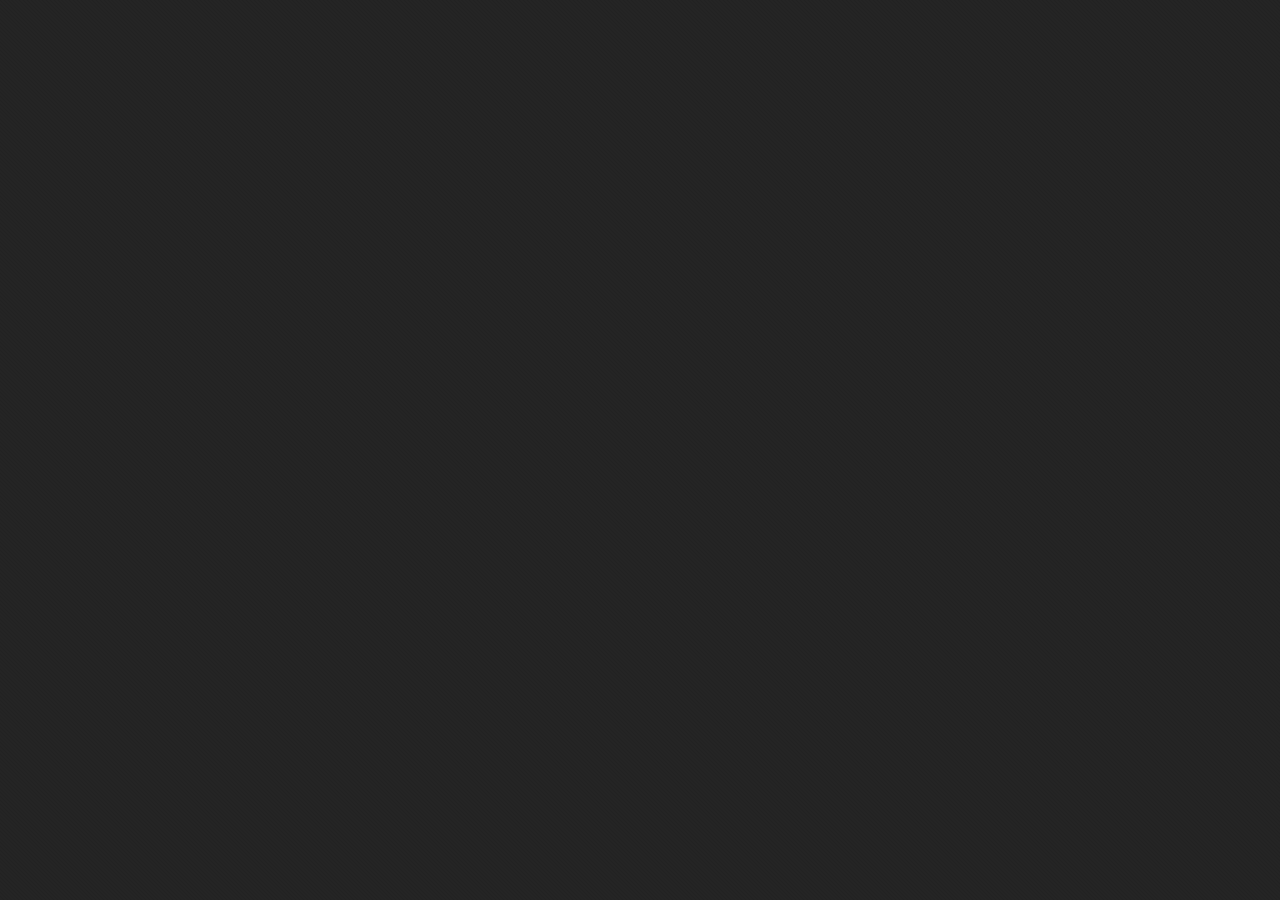
==== index.html @ 191e8539 "Site updated at 2015-02-02 03:10:03 UTC" ====
<!DOCTYPE html>
<!--[if IEMobile 7 ]><html class="no-js iem7"><![endif]-->
<!--[if lt IE 9]><html class="no-js lte-ie8"><![endif]-->
<!--[if (gt IE 8)|(gt IEMobile 7)|!(IEMobile)|!(IE)]><!--><html class="no-js" lang="en"><!--<![endif]-->
<head>
  <meta charset="utf-8">
  <title>My Octopress Blog</title>
  <meta name="author" content="Your Name">

  
  <meta name="description" content="dkfsdf
dsf
df 1
第三方第三方 ">
  

  <!-- http://t.co/dKP3o1e -->
  <meta name="HandheldFriendly" content="True">
  <meta name="MobileOptimized" content="320">
  <meta name="viewport" content="width=device-width, initial-scale=1">

  
  <link rel="canonical" href="http://bennachen.github.io/">
  <link href="/favicon.png" rel="icon">
  <link href="/stylesheets/screen.css" media="screen, projection" rel="stylesheet" type="text/css">
  <link href="/atom.xml" rel="alternate" title="My Octopress Blog" type="application/atom+xml">
  <script src="/javascripts/modernizr-2.0.js"></script>
  <script src="//ajax.googleapis.com/ajax/libs/jquery/1.9.1/jquery.min.js"></script>
  <script>!window.jQuery && document.write(unescape('%3Cscript src="/javascripts/libs/jquery.min.js"%3E%3C/script%3E'))</script>
  <script src="/javascripts/octopress.js" type="text/javascript"></script>
  <!--Fonts from Google"s Web font directory at http://google.com/webfonts -->
<!-- <link href="//fonts.googleapis.com/css?family=PT+Serif:regular,italic,bold,bolditalic" rel="stylesheet" type="text/css">
<link href="//fonts.googleapis.com/css?family=PT+Sans:regular,italic,bold,bolditalic" rel="stylesheet" type="text/css"> &#8211;>

  

</head>

<body   >
  <header role="banner"><hgroup>
  <h1><a href="/">My Octopress Blog</a></h1>
  
    <h2>A blogging framework for hackers.</h2>
  
</hgroup>

</header>
  <nav role="navigation"><ul class="subscription" data-subscription="rss">
  <li><a href="/atom.xml" rel="subscribe-rss" title="subscribe via RSS">RSS</a></li>
  
</ul>
  
<form action="https://www.google.com/search" method="get">
  <fieldset role="search">
    <input type="hidden" name="sitesearch" value="bennachen.github.io">
    <input class="search" type="text" name="q" results="0" placeholder="Search"/>
  </fieldset>
</form>
  
<ul class="main-navigation">
  <li><a href="/">Blog</a></li>
  <li><a href="/blog/archives">Archives</a></li>
</ul>

</nav>
  <div id="main">
    <div id="content">
      <div class="blog-index">
  
  
  
    <article>
      
  <header>
    
      <h1 class="entry-title"><a href="/blog/2015/02/01/kai-tie/">开帖</a></h1>
    
    
      <p class="meta">
        




<time class='entry-date' datetime='2015-02-01T20:48:00+08:00'><span class='date'><span class='date-month'>Feb</span> <span class='date-day'>1</span><span class='date-suffix'>st</span>, <span class='date-year'>2015</span></span> <span class='time'>8:48 pm</span></time>
        
      </p>
    
  </header>


  <div class="entry-content"><pre><code>dkfsdf
dsf
df
</code></pre>

<figure class='code'><div class="highlight"><table><tr><td class="gutter"><pre class="line-numbers"><span class='line-number'>1</span>
</pre></td><td class='code'><pre><code class=''><span class='line'>第三方第三方</span></code></pre></td></tr></table></div></figure>

</div>
  
  


    </article>
  
  <div class="pagination">
    
    <a href="/blog/archives">Blog Archives</a>
    
  </div>
</div>
<aside class="sidebar">
  
    <section>
  <h1>Recent Posts</h1>
  <ul id="recent_posts">
    
      <li class="post">
        <a href="/blog/2015/02/01/kai-tie/">开帖</a>
      </li>
    
  </ul>
</section>





  
</aside>

    </div>
  </div>
  <footer role="contentinfo"><p>
  Copyright &copy; 2015 - Your Name -
  <span class="credit">Powered by <a href="http://octopress.org">Octopress</a></span>
</p>

</footer>
  







  <script type="text/javascript">
    (function(){
      var twitterWidgets = document.createElement('script');
      twitterWidgets.type = 'text/javascript';
      twitterWidgets.async = true;
      twitterWidgets.src = '//platform.twitter.com/widgets.js';
      document.getElementsByTagName('head')[0].appendChild(twitterWidgets);
    })();
  </script>





</body>
</html>
---- stylesheets/screen.css ----
html,body,div,span,applet,object,iframe,h1,h2,h3,h4,h5,h6,p,blockquote,pre,a,abbr,acronym,address,big,cite,code,del,dfn,em,img,ins,kbd,q,s,samp,small,strike,strong,sub,sup,tt,var,b,u,i,center,dl,dt,dd,ol,ul,li,fieldset,form,label,legend,table,caption,tbody,tfoot,thead,tr,th,td,article,aside,canvas,details,embed,figure,figcaption,footer,header,hgroup,menu,nav,output,ruby,section,summary,time,mark,audio,video{margin:0;padding:0;border:0;font:inherit;font-size:100%;vertical-align:baseline}html{line-height:1}ol,ul{list-style:none}table{border-collapse:collapse;border-spacing:0}caption,th,td{text-align:left;font-weight:normal;vertical-align:middle}q,blockquote{quotes:none}q:before,q:after,blockquote:before,blockquote:after{content:"";content:none}a img{border:none}article,aside,details,figcaption,figure,footer,header,hgroup,main,menu,nav,section,summary{display:block}a{color:#1863a1}a:visited{color:#751590}a:focus{color:#0181eb}a:hover{color:#0181eb}a:active{color:#01579f}aside.sidebar a{color:#222}aside.sidebar a:focus{color:#0181eb}aside.sidebar a:hover{color:#0181eb}aside.sidebar a:active{color:#01579f}a{-moz-transition:color 0.3s;-o-transition:color 0.3s;-webkit-transition:color 0.3s;transition:color 0.3s}html{background:#252525 url('/images/line-tile.png?1422783750') top left}body>div{background:#f2f2f2 url('/images/noise.png?1422783750') top left;border-bottom:1px solid #bfbfbf}body>div>div{background:#f8f8f8 url('/images/noise.png?1422783750') top left;border-right:1px solid #e0e0e0}.heading,body>header h1,h1,h2,h3,h4,h5,h6{font-family:"PT Serif","Georgia","Helvetica Neue",Arial,sans-serif}.sans,body>header h2,article header p.meta,article>footer,#content .blog-index footer,html .gist .gist-file .gist-meta,#blog-archives a.category,#blog-archives time,aside.sidebar section,body>footer{font-family:"PT Sans","Helvetica Neue",Arial,sans-serif}.serif,body,#content .blog-index a[rel=full-article]{font-family:"PT Serif",Georgia,Times,"Times New Roman",serif}.mono,pre,code,tt,p code,li code{font-family:Menlo,Monaco,"Andale Mono","lucida console","Courier New",monospace}body>header h1{font-size:2.2em;font-family:"PT Serif","Georgia","Helvetica Neue",Arial,sans-serif;font-weight:normal;line-height:1.2em;margin-bottom:0.6667em}body>header h2{font-family:"PT Serif","Georgia","Helvetica Neue",Arial,sans-serif}body{line-height:1.5em;color:#222}h1{font-size:2.2em;line-height:1.2em}@media only screen and (min-width: 992px){body{font-size:1.15em}h1{font-size:2.6em;line-height:1.2em}}h1,h2,h3,h4,h5,h6{text-rendering:optimizelegibility;margin-bottom:1em;font-weight:bold}h2,section h1{font-size:1.5em}h3,section h2,section section h1{font-size:1.3em}h4,section h3,section section h2,section section section h1{font-size:1em}h5,section h4,section section h3{font-size:.9em}h6,section h5,section section h4,section section section h3{font-size:.8em}p,article blockquote,ul,ol{margin-bottom:1.5em}ul{list-style-type:disc}ul ul{list-style-type:circle;margin-bottom:0px}ul ul ul{list-style-type:square;margin-bottom:0px}ol{list-style-type:decimal}ol ol{list-style-type:lower-alpha;margin-bottom:0px}ol ol ol{list-style-type:lower-roman;margin-bottom:0px}ul,ul ul,ul ol,ol,ol ul,ol ol{margin-left:1.3em}ul ul,ul ol,ol ul,ol ol{margin-bottom:0em}strong{font-weight:bold}em{font-style:italic}sup,sub{font-size:0.75em;position:relative;display:inline-block;padding:0 .2em;line-height:.8em}sup{top:-.5em}sub{bottom:-.5em}a[rev='footnote']{font-size:.75em;padding:0 .3em;line-height:1}q{font-style:italic}q:before{content:"\201C"}q:after{content:"\201D"}em,dfn{font-style:italic}strong,dfn{font-weight:bold}del,s{text-decoration:line-through}abbr,acronym{border-bottom:1px dotted;cursor:help}hr{margin-bottom:0.2em}small{font-size:.8em}big{font-size:1.2em}article blockquote{font-style:normal;position:relative;font-size:1.2em;line-height:1.5em;padding-left:1em;border-left:4px solid rgba(170,170,170,0.5)}article blockquote cite{font-style:italic}article blockquote cite a{color:#aaa !important;word-wrap:break-word}article blockquote cite:before{content:'\2014';padding-right:.3em;padding-left:.3em;color:#aaa}@media only screen and (min-width: 992px){article blockquote{padding-left:1.5em;border-left-width:4px}}.pullquote-right:before,.pullquote-left:before{padding:0;border:none;content:attr(data-pullquote);float:right;width:45%;margin:.5em 0 1em 1.5em;position:relative;top:7px;font-size:1.4em;line-height:1.45em}.pullquote-left:before{float:left;margin:.5em 1.5em 1em 0}.force-wrap,article a,aside.sidebar a{white-space:-moz-pre-wrap;white-space:-pre-wrap;white-space:-o-pre-wrap;white-space:pre-wrap;word-wrap:break-word}.group,body>header,body>nav,body>footer,body #content>article,body #content>div>article,body #content>div>section,body div.pagination,aside.sidebar,#main,#content,.sidebar{*zoom:1}.group:after,body>header:after,body>nav:after,body>footer:after,body #content>article:after,body #content>div>article:after,body #content>div>section:after,body div.pagination:after,#main:after,#content:after,.sidebar:after{content:"";display:table;clear:both}body{-webkit-text-size-adjust:none;max-width:1200px;position:relative;margin:0 auto}body>header,body>nav,body>footer,body #content>article,body #content>div>article,body #content>div>section{padding-left:18px;padding-right:18px}@media only screen and (min-width: 480px){body>header,body>nav,body>footer,body #content>article,body #content>div>article,body #content>div>section{padding-left:25px;padding-right:25px}}@media only screen and (min-width: 768px){body>header,body>nav,body>footer,body #content>article,body #content>div>article,body #content>div>section{padding-left:35px;padding-right:35px}}@media only screen and (min-width: 992px){body>header,body>nav,body>footer,body #content>article,body #content>div>article,body #content>div>section{padding-left:55px;padding-right:55px}}body div.pagination{margin-left:18px;margin-right:18px}@media only screen and (min-width: 480px){body div.pagination{margin-left:25px;margin-right:25px}}@media only screen and (min-width: 768px){body div.pagination{margin-left:35px;margin-right:35px}}@media only screen and (min-width: 992px){body div.pagination{margin-left:55px;margin-right:55px}}body>header{font-size:1em;padding-top:1.5em;padding-bottom:1.5em}#content{overflow:hidden}#content>div,#content>article{width:100%}aside.sidebar{float:none;padding:0 18px 1px;background-color:#f7f7f7;border-top:1px solid #e0e0e0}.flex-content,article img,article video,article .flash-video,aside.sidebar img{max-width:100%;height:auto}.basic-alignment.left,article img.left,article video.left,article .left.flash-video,aside.sidebar img.left{float:left;margin-right:1.5em}.basic-alignment.right,article img.right,article video.right,article .right.flash-video,aside.sidebar img.right{float:right;margin-left:1.5em}.basic-alignment.center,article img.center,article video.center,article .center.flash-video,aside.sidebar img.center{display:block;margin:0 auto 1.5em}.basic-alignment.left,article img.left,article video.left,article .left.flash-video,aside.sidebar img.left,.basic-alignment.right,article img.right,article video.right,article .right.flash-video,aside.sidebar img.right{margin-bottom:.8em}.toggle-sidebar,.no-sidebar .toggle-sidebar{display:none}@media only screen and (min-width: 750px){body.sidebar-footer aside.sidebar{float:none;width:auto;clear:left;margin:0;padding:0 35px 1px;background-color:#f7f7f7;border-top:1px solid #eaeaea}body.sidebar-footer aside.sidebar section.odd,body.sidebar-footer aside.sidebar section.even{float:left;width:48%}body.sidebar-footer aside.sidebar section.odd{margin-left:0}body.sidebar-footer aside.sidebar section.even{margin-left:4%}body.sidebar-footer aside.sidebar.thirds section{width:30%;margin-left:5%}body.sidebar-footer aside.sidebar.thirds section.first{margin-left:0;clear:both}}body.sidebar-footer #content{margin-right:0px}body.sidebar-footer .toggle-sidebar{display:none}@media only screen and (min-width: 550px){body>header{font-size:1em}}@media only screen and (min-width: 750px){aside.sidebar{float:none;width:auto;clear:left;margin:0;padding:0 35px 1px;background-color:#f7f7f7;border-top:1px solid #eaeaea}aside.sidebar section.odd,aside.sidebar section.even{float:left;width:48%}aside.sidebar section.odd{margin-left:0}aside.sidebar section.even{margin-left:4%}aside.sidebar.thirds section{width:30%;margin-left:5%}aside.sidebar.thirds section.first{margin-left:0;clear:both}}@media only screen and (min-width: 768px){body{-webkit-text-size-adjust:auto}body>header{font-size:1.2em}#main{padding:0;margin:0 auto}#content{overflow:visible;margin-right:240px;position:relative}.no-sidebar #content{margin-right:0;border-right:0}.collapse-sidebar #content{margin-right:20px}#content>div,#content>article{padding-top:17.5px;padding-bottom:17.5px;float:left}aside.sidebar{width:210px;padding:0 15px 15px;background:none;clear:none;float:left;margin:0 -100% 0 0}aside.sidebar section{width:auto;margin-left:0}aside.sidebar section.odd,aside.sidebar section.even{float:none;width:auto;margin-left:0}.collapse-sidebar aside.sidebar{float:none;width:auto;clear:left;margin:0;padding:0 35px 1px;background-color:#f7f7f7;border-top:1px solid #eaeaea}.collapse-sidebar aside.sidebar section.odd,.collapse-sidebar aside.sidebar section.even{float:left;width:48%}.collapse-sidebar aside.sidebar section.odd{margin-left:0}.collapse-sidebar aside.sidebar section.even{margin-left:4%}.collapse-sidebar aside.sidebar.thirds section{width:30%;margin-left:5%}.collapse-sidebar aside.sidebar.thirds section.first{margin-left:0;clear:both}}@media only screen and (min-width: 992px){body>header{font-size:1.3em}#content{margin-right:300px}#content>div,#content>article{padding-top:27.5px;padding-bottom:27.5px}aside.sidebar{width:260px;padding:1.2em 20px 20px}.collapse-sidebar aside.sidebar{padding-left:55px;padding-right:55px}}@media only screen and (min-width: 768px){ul,ol{margin-left:0}}body>header{background:#333}body>header h1{display:inline-block;margin:0}body>header h1 a,body>header h1 a:visited,body>header h1 a:hover{color:#f2f2f2;text-decoration:none}body>header h2{margin:.2em 0 0;font-size:1em;color:#aaa;font-weight:normal}body>nav{position:relative;background-color:#ccc;background:url('/images/noise.png?1422783750'),url('[data-uri]');background:url('/images/noise.png?1422783750'),-webkit-gradient(linear, 50% 0%, 50% 100%, color-stop(0%, #e0e0e0),color-stop(50%, #cccccc),color-stop(100%, #b0b0b0));background:url('/images/noise.png?1422783750'),-moz-linear-gradient(#e0e0e0,#cccccc,#b0b0b0);background:url('/images/noise.png?1422783750'),-webkit-linear-gradient(#e0e0e0,#cccccc,#b0b0b0);background:url('/images/noise.png?1422783750'),linear-gradient(#e0e0e0,#cccccc,#b0b0b0);border-top:1px solid #f2f2f2;border-bottom:1px solid #8c8c8c;padding-top:.35em;padding-bottom:.35em}body>nav form{-moz-background-clip:padding;-o-background-clip:padding-box;-webkit-background-clip:padding;background-clip:padding-box;margin:0;padding:0}body>nav form .search{padding:.3em .5em 0;font-size:.85em;font-family:"PT Sans","Helvetica Neue",Arial,sans-serif;line-height:1.1em;width:95%;-moz-border-radius:0.5em;-webkit-border-radius:0.5em;border-radius:0.5em;-moz-background-clip:padding;-o-background-clip:padding-box;-webkit-background-clip:padding;background-clip:padding-box;-moz-box-shadow:#d1d1d1 0 1px;-webkit-box-shadow:#d1d1d1 0 1px;box-shadow:#d1d1d1 0 1px;background-color:#f2f2f2;border:1px solid #b3b3b3;color:#888}body>nav form .search:focus{color:#444;border-color:#80b1df;-moz-box-shadow:#80b1df 0 0 4px,#80b1df 0 0 3px inset;-webkit-box-shadow:#80b1df 0 0 4px,#80b1df 0 0 3px inset;box-shadow:#80b1df 0 0 4px,#80b1df 0 0 3px inset;background-color:#fff;outline:none}body>nav fieldset[role=search]{float:right;width:48%}body>nav fieldset.mobile-nav{float:left;width:48%}body>nav fieldset.mobile-nav select{width:100%;font-size:.8em;border:1px solid #888}body>nav ul{display:none}@media only screen and (min-width: 550px){body>nav{font-size:.9em}body>nav ul{margin:0;padding:0;border:0;overflow:hidden;*zoom:1;float:left;display:block;padding-top:.15em}body>nav ul li{list-style-image:none;list-style-type:none;margin-left:0;white-space:nowrap;float:left;padding-left:0;padding-right:0}body>nav ul li:first-child{padding-left:0}body>nav ul li:last-child{padding-right:0}body>nav ul li.last{padding-right:0}body>nav ul.subscription{margin-left:.8em;float:right}body>nav ul.subscription li:last-child a{padding-right:0}body>nav ul li{margin:0}body>nav a{color:#6b6b6b;font-family:"PT Sans","Helvetica Neue",Arial,sans-serif;text-shadow:#ebebeb 0 1px;float:left;text-decoration:none;font-size:1.1em;padding:.1em 0;line-height:1.5em}body>nav a:visited{color:#6b6b6b}body>nav a:hover{color:#2b2b2b}body>nav li+li{border-left:1px solid #b0b0b0;margin-left:.8em}body>nav li+li a{padding-left:.8em;border-left:1px solid #dedede}body>nav form{float:right;text-align:left;padding-left:.8em;width:175px}body>nav form .search{width:93%;font-size:.95em;line-height:1.2em}body>nav ul[data-subscription$=email]+form{width:97px}body>nav ul[data-subscription$=email]+form .search{width:91%}body>nav fieldset.mobile-nav{display:none}body>nav fieldset[role=search]{width:99%}}@media only screen and (min-width: 992px){body>nav form{width:215px}body>nav ul[data-subscription$=email]+form{width:147px}}.no-placeholder body>nav .search{background:#f2f2f2 url('/images/search.png?1422783750') 0.3em 0.25em no-repeat;text-indent:1.3em}@media only screen and (min-width: 550px){.maskImage body>nav ul[data-subscription$=email]+form{width:123px}}@media only screen and (min-width: 992px){.maskImage body>nav ul[data-subscription$=email]+form{width:173px}}.maskImage ul.subscription{position:relative;top:.2em}.maskImage ul.subscription li,.maskImage ul.subscription a{border:0;padding:0}.maskImage a[rel=subscribe-rss]{position:relative;top:0px;text-indent:-999999em;background-color:#dedede;border:0;padding:0}.maskImage a[rel=subscribe-rss],.maskImage a[rel=subscribe-rss]:after{-webkit-mask-image:url('/images/rss.png?1422783750');-moz-mask-image:url('/images/rss.png?1422783750');-ms-mask-image:url('/images/rss.png?1422783750');-o-mask-image:url('/images/rss.png?1422783750');mask-image:url('/images/rss.png?1422783750');-webkit-mask-repeat:no-repeat;-moz-mask-repeat:no-repeat;-ms-mask-repeat:no-repeat;-o-mask-repeat:no-repeat;mask-repeat:no-repeat;width:22px;height:22px}.maskImage a[rel=subscribe-rss]:after{content:"";position:absolute;top:-1px;left:0;background-color:#ababab}.maskImage a[rel=subscribe-rss]:hover:after{background-color:#9e9e9e}.maskImage a[rel=subscribe-email]{position:relative;top:0px;text-indent:-999999em;background-color:#dedede;border:0;padding:0}.maskImage a[rel=subscribe-email],.maskImage a[rel=subscribe-email]:after{-webkit-mask-image:url('/images/email.png?1422783750');-moz-mask-image:url('/images/email.png?1422783750');-ms-mask-image:url('/images/email.png?1422783750');-o-mask-image:url('/images/email.png?1422783750');mask-image:url('/images/email.png?1422783750');-webkit-mask-repeat:no-repeat;-moz-mask-repeat:no-repeat;-ms-mask-repeat:no-repeat;-o-mask-repeat:no-repeat;mask-repeat:no-repeat;width:28px;height:22px}.maskImage a[rel=subscribe-email]:after{content:"";position:absolute;top:-1px;left:0;background-color:#ababab}.maskImage a[rel=subscribe-email]:hover:after{background-color:#9e9e9e}article{padding-top:1em}article header{position:relative;padding-top:2em;padding-bottom:1em;margin-bottom:1em;background:url('[data-uri]') bottom left repeat-x}article header h1{margin:0}article header h1 a{text-decoration:none}article header h1 a:hover{text-decoration:underline}article header p{font-size:.9em;color:#aaa;margin:0}article header p.meta{text-transform:uppercase;position:absolute;top:0}@media only screen and (min-width: 768px){article header{margin-bottom:1.5em;padding-bottom:1em;background:url('[data-uri]') bottom left repeat-x}}article h2{padding-top:0.8em;background:url('[data-uri]') top left repeat-x}.entry-content article h2:first-child,article header+h2{padding-top:0}article h2:first-child,article header+h2{background:none}article .feature{padding-top:.5em;margin-bottom:1em;padding-bottom:1em;background:url('[data-uri]') bottom left repeat-x;font-size:2.0em;font-style:italic;line-height:1.3em}article img,article video,article .flash-video{-moz-border-radius:0.3em;-webkit-border-radius:0.3em;border-radius:0.3em;-moz-box-shadow:rgba(0,0,0,0.15) 0 1px 4px;-webkit-box-shadow:rgba(0,0,0,0.15) 0 1px 4px;box-shadow:rgba(0,0,0,0.15) 0 1px 4px;-moz-box-sizing:border-box;-webkit-box-sizing:border-box;box-sizing:border-box;border:#fff 0.5em solid}article video,article .flash-video{margin:0 auto 1.5em}article video{display:block;width:100%}article .flash-video>div{position:relative;display:block;padding-bottom:56.25%;padding-top:1px;height:0;overflow:hidden}article .flash-video>div iframe,article .flash-video>div object,article .flash-video>div embed{position:absolute;top:0;left:0;width:100%;height:100%}article>footer{padding-bottom:2.5em;margin-top:2em}article>footer p.meta{margin-bottom:.8em;font-size:.85em;clear:both;overflow:hidden}.blog-index article+article{background:url('[data-uri]') top left repeat-x}#content .blog-index{padding-top:0;padding-bottom:0}#content .blog-index article{padding-top:2em}#content .blog-index article header{background:none;padding-bottom:0}#content .blog-index article h1{font-size:2.2em}#content .blog-index article h1 a{color:inherit}#content .blog-index article h1 a:hover{color:#0181eb}#content .blog-index a[rel=full-article]{background:#ebebeb;display:inline-block;padding:.4em .8em;margin-right:.5em;text-decoration:none;color:#666;-moz-transition:background-color 0.5s;-o-transition:background-color 0.5s;-webkit-transition:background-color 0.5s;transition:background-color 0.5s}#content .blog-index a[rel=full-article]:hover{background:#0181eb;text-shadow:none;color:#f8f8f8}#content .blog-index footer{margin-top:1em}.separator,article>footer .byline+time:before,article>footer time+time:before,article>footer .comments:before,article>footer .byline ~ .categories:before{content:"\2022 ";padding:0 .4em 0 .2em;display:inline-block}#content div.pagination{text-align:center;font-size:.95em;position:relative;background:url('[data-uri]') top left repeat-x;padding-top:1.5em;padding-bottom:1.5em}#content div.pagination a{text-decoration:none;color:#aaa}#content div.pagination a.prev{position:absolute;left:0}#content div.pagination a.next{position:absolute;right:0}#content div.pagination a:hover{color:#0181eb}#content div.pagination a[href*=archive]:before,#content div.pagination a[href*=archive]:after{content:'\2014';padding:0 .3em}p.meta+.sharing{padding-top:1em;padding-left:0;background:url('[data-uri]') top left repeat-x}#fb-root{display:none}.highlight,html .gist .gist-file .gist-syntax .gist-highlight{border:1px solid #05232b !important}.highlight table td.code,html .gist .gist-file .gist-syntax .gist-highlight table td.code{width:100%}.highlight .line-numbers,html .gist .gist-file .gist-syntax .highlight .line_numbers{text-align:right;font-size:13px;line-height:1.45em;background:#073642 url('/images/noise.png?1422783750') top left !important;border-right:1px solid #00232c !important;-moz-box-shadow:#083e4b -1px 0 inset;-webkit-box-shadow:#083e4b -1px 0 inset;box-shadow:#083e4b -1px 0 inset;text-shadow:#021014 0 -1px;padding:.8em !important;-moz-border-radius:0;-webkit-border-radius:0;border-radius:0}.highlight .line-numbers span,html .gist .gist-file .gist-syntax .highlight .line_numbers span{color:#586e75 !important}figure.code,.gist-file,pre{-moz-box-shadow:rgba(0,0,0,0.06) 0 0 10px;-webkit-box-shadow:rgba(0,0,0,0.06) 0 0 10px;box-shadow:rgba(0,0,0,0.06) 0 0 10px}figure.code .highlight pre,.gist-file .highlight pre,pre .highlight pre{-moz-box-shadow:none;-webkit-box-shadow:none;box-shadow:none}.gist .highlight *::-moz-selection,figure.code .highlight *::-moz-selection{background:#386774;color:inherit;text-shadow:#002b36 0 1px}.gist .highlight *::-webkit-selection,figure.code .highlight *::-webkit-selection{background:#386774;color:inherit;text-shadow:#002b36 0 1px}.gist .highlight *::selection,figure.code .highlight *::selection{background:#386774;color:inherit;text-shadow:#002b36 0 1px}html .gist .gist-file{margin-bottom:1.8em;position:relative;border:none;padding-top:26px !important}html .gist .gist-file .highlight{margin-bottom:0}html .gist .gist-file .gist-syntax{border-bottom:0 !important;background:none !important}html .gist .gist-file .gist-syntax .gist-highlight{background:#002b36 !important}html .gist .gist-file .gist-syntax .highlight pre{padding:0}html .gist .gist-file .gist-meta{padding:.6em 0.8em;border:1px solid #083e4b !important;color:#586e75;font-size:.7em !important;background:#073642 url('/images/noise.png?1422783750') top left;line-height:1.5em}html .gist .gist-file .gist-meta a{color:#75878b !important;text-decoration:none}html .gist .gist-file .gist-meta a:hover,html .gist .gist-file .gist-meta a:focus{text-decoration:underline}html .gist .gist-file .gist-meta a:hover{color:#93a1a1 !important}html .gist .gist-file .gist-meta a[href*='#file']{position:absolute;top:0;left:0;right:-10px;color:#474747 !important}html .gist .gist-file .gist-meta a[href*='#file']:hover{color:#1863a1 !important}html .gist .gist-file .gist-meta a[href*=raw]{top:.4em}pre{background:#002b36 url('/images/noise.png?1422783750') top left;-moz-border-radius:0.4em;-webkit-border-radius:0.4em;border-radius:0.4em;border:1px solid #05232b;line-height:1.45em;font-size:13px;margin-bottom:2.1em;padding:.8em 1em;color:#93a1a1;overflow:auto}h3.filename+pre{-moz-border-radius-topleft:0px;-webkit-border-top-left-radius:0px;border-top-left-radius:0px;-moz-border-radius-topright:0px;-webkit-border-top-right-radius:0px;border-top-right-radius:0px}p code,li code{display:inline-block;white-space:no-wrap;background:#fff;font-size:.8em;line-height:1.5em;color:#555;border:1px solid #ddd;-moz-border-radius:0.4em;-webkit-border-radius:0.4em;border-radius:0.4em;padding:0 .3em;margin:-1px 0}p pre code,li pre code{font-size:1em !important;background:none;border:none}.pre-code,html .gist .gist-file .gist-syntax .highlight pre,.highlight code{font-family:Menlo,Monaco,"Andale Mono","lucida console","Courier New",monospace !important;overflow:scroll;overflow-y:hidden;display:block;padding:.8em;overflow-x:auto;line-height:1.45em;background:#002b36 url('/images/noise.png?1422783750') top left !important;color:#93a1a1 !important}.pre-code span,html .gist .gist-file .gist-syntax .highlight pre span,.highlight code span{color:#93a1a1 !important}.pre-code span,html .gist .gist-file .gist-syntax .highlight pre span,.highlight code span{font-style:normal !important;font-weight:normal !important}.pre-code .c,html .gist .gist-file .gist-syntax .highlight pre .c,.highlight code .c{color:#586e75 !important;font-style:italic !important}.pre-code .cm,html .gist .gist-file .gist-syntax .highlight pre .cm,.highlight code .cm{color:#586e75 !important;font-style:italic !important}.pre-code .cp,html .gist .gist-file .gist-syntax .highlight pre .cp,.highlight code .cp{color:#586e75 !important;font-style:italic !important}.pre-code .c1,html .gist .gist-file .gist-syntax .highlight pre .c1,.highlight code .c1{color:#586e75 !important;font-style:italic !important}.pre-code .cs,html .gist .gist-file .gist-syntax .highlight pre .cs,.highlight code .cs{color:#586e75 !important;font-weight:bold !important;font-style:italic !important}.pre-code .err,html .gist .gist-file .gist-syntax .highlight pre .err,.highlight code .err{color:#dc322f !important;background:none !important}.pre-code .k,html .gist .gist-file .gist-syntax .highlight pre .k,.highlight code .k{color:#cb4b16 !important}.pre-code .o,html .gist .gist-file .gist-syntax .highlight pre .o,.highlight code .o{color:#93a1a1 !important;font-weight:bold !important}.pre-code .p,html .gist .gist-file .gist-syntax .highlight pre .p,.highlight code .p{color:#93a1a1 !important}.pre-code .ow,html .gist .gist-file .gist-syntax .highlight pre .ow,.highlight code .ow{color:#2aa198 !important;font-weight:bold !important}.pre-code .gd,html .gist .gist-file .gist-syntax .highlight pre .gd,.highlight code .gd{color:#93a1a1 !important;background-color:#372c34 !important;display:inline-block}.pre-code .gd .x,html .gist .gist-file .gist-syntax .highlight pre .gd .x,.highlight code .gd .x{color:#93a1a1 !important;background-color:#4d2d33 !important;display:inline-block}.pre-code .ge,html .gist .gist-file .gist-syntax .highlight pre .ge,.highlight code .ge{color:#93a1a1 !important;font-style:italic !important}.pre-code .gh,html .gist .gist-file .gist-syntax .highlight pre .gh,.highlight code .gh{color:#586e75 !important}.pre-code .gi,html .gist .gist-file .gist-syntax .highlight pre .gi,.highlight code .gi{color:#93a1a1 !important;background-color:#1a412b !important;display:inline-block}.pre-code .gi .x,html .gist .gist-file .gist-syntax .highlight pre .gi .x,.highlight code .gi .x{color:#93a1a1 !important;background-color:#355720 !important;display:inline-block}.pre-code .gs,html .gist .gist-file .gist-syntax .highlight pre .gs,.highlight code .gs{color:#93a1a1 !important;font-weight:bold !important}.pre-code .gu,html .gist .gist-file .gist-syntax .highlight pre .gu,.highlight code .gu{color:#6c71c4 !important}.pre-code .kc,html .gist .gist-file .gist-syntax .highlight pre .kc,.highlight code .kc{color:#859900 !important;font-weight:bold !important}.pre-code .kd,html .gist .gist-file .gist-syntax .highlight pre .kd,.highlight code .kd{color:#268bd2 !important}.pre-code .kp,html .gist .gist-file .gist-syntax .highlight pre .kp,.highlight code .kp{color:#cb4b16 !important;font-weight:bold !important}.pre-code .kr,html .gist .gist-file .gist-syntax .highlight pre .kr,.highlight code .kr{color:#d33682 !important;font-weight:bold !important}.pre-code .kt,html .gist .gist-file .gist-syntax .highlight pre .kt,.highlight code .kt{color:#2aa198 !important}.pre-code .n,html .gist .gist-file .gist-syntax .highlight pre .n,.highlight code .n{color:#268bd2 !important}.pre-code .na,html .gist .gist-file .gist-syntax .highlight pre .na,.highlight code .na{color:#268bd2 !important}.pre-code .nb,html .gist .gist-file .gist-syntax .highlight pre .nb,.highlight code .nb{color:#859900 !important}.pre-code .nc,html .gist .gist-file .gist-syntax .highlight pre .nc,.highlight code .nc{color:#d33682 !important}.pre-code .no,html .gist .gist-file .gist-syntax .highlight pre .no,.highlight code .no{color:#b58900 !important}.pre-code .nl,html .gist .gist-file .gist-syntax .highlight pre .nl,.highlight code .nl{color:#859900 !important}.pre-code .ne,html .gist .gist-file .gist-syntax .highlight pre .ne,.highlight code .ne{color:#268bd2 !important;font-weight:bold !important}.pre-code .nf,html .gist .gist-file .gist-syntax .highlight pre .nf,.highlight code .nf{color:#268bd2 !important;font-weight:bold !important}.pre-code .nn,html .gist .gist-file .gist-syntax .highlight pre .nn,.highlight code .nn{color:#b58900 !important}.pre-code .nt,html .gist .gist-file .gist-syntax .highlight pre .nt,.highlight code .nt{color:#268bd2 !important;font-weight:bold !important}.pre-code .nx,html .gist .gist-file .gist-syntax .highlight pre .nx,.highlight code .nx{color:#b58900 !important}.pre-code .vg,html .gist .gist-file .gist-syntax .highlight pre .vg,.highlight code .vg{color:#268bd2 !important}.pre-code .vi,html .gist .gist-file .gist-syntax .highlight pre .vi,.highlight code .vi{color:#268bd2 !important}.pre-code .nv,html .gist .gist-file .gist-syntax .highlight pre .nv,.highlight code .nv{color:#268bd2 !important}.pre-code .mf,html .gist .gist-file .gist-syntax .highlight pre .mf,.highlight code .mf{color:#2aa198 !important}.pre-code .m,html .gist .gist-file .gist-syntax .highlight pre .m,.highlight code .m{color:#2aa198 !important}.pre-code .mh,html .gist .gist-file .gist-syntax .highlight pre .mh,.highlight code .mh{color:#2aa198 !important}.pre-code .mi,html .gist .gist-file .gist-syntax .highlight pre .mi,.highlight code .mi{color:#2aa198 !important}.pre-code .s,html .gist .gist-file .gist-syntax .highlight pre .s,.highlight code .s{color:#2aa198 !important}.pre-code .sd,html .gist .gist-file .gist-syntax .highlight pre .sd,.highlight code .sd{color:#2aa198 !important}.pre-code .s2,html .gist .gist-file .gist-syntax .highlight pre .s2,.highlight code .s2{color:#2aa198 !important}.pre-code .se,html .gist .gist-file .gist-syntax .highlight pre .se,.highlight code .se{color:#dc322f !important}.pre-code .si,html .gist .gist-file .gist-syntax .highlight pre .si,.highlight code .si{color:#268bd2 !important}.pre-code .sr,html .gist .gist-file .gist-syntax .highlight pre .sr,.highlight code .sr{color:#2aa198 !important}.pre-code .s1,html .gist .gist-file .gist-syntax .highlight pre .s1,.highlight code .s1{color:#2aa198 !important}.pre-code div .gd,html .gist .gist-file .gist-syntax .highlight pre div .gd,.highlight code div .gd,.pre-code div .gd .x,html .gist .gist-file .gist-syntax .highlight pre div .gd .x,.highlight code div .gd .x,.pre-code div .gi,html .gist .gist-file .gist-syntax .highlight pre div .gi,.highlight code div .gi,.pre-code div .gi .x,html .gist .gist-file .gist-syntax .highlight pre div .gi .x,.highlight code div .gi .x{display:inline-block;width:100%}.highlight,.gist-highlight{margin-bottom:1.8em;background:#002b36;overflow-y:hidden;overflow-x:auto}.highlight pre,.gist-highlight pre{background:none;-moz-border-radius:0px;-webkit-border-radius:0px;border-radius:0px;border:none;padding:0;margin-bottom:0}pre::-webkit-scrollbar,.highlight::-webkit-scrollbar,.gist-highlight::-webkit-scrollbar{height:.5em;background:rgba(255,255,255,0.15)}pre::-webkit-scrollbar-thumb:horizontal,.highlight::-webkit-scrollbar-thumb:horizontal,.gist-highlight::-webkit-scrollbar-thumb:horizontal{background:rgba(255,255,255,0.2);-webkit-border-radius:4px;border-radius:4px}.highlight code{background:#000}figure.code{background:none;padding:0;border:0;margin-bottom:1.5em}figure.code pre{margin-bottom:0}figure.code figcaption{position:relative}figure.code .highlight{margin-bottom:0}.code-title,html .gist .gist-file .gist-meta a[href*='#file'],h3.filename,figure.code figcaption{text-align:center;font-size:13px;line-height:2em;text-shadow:#cbcccc 0 1px 0;color:#474747;font-weight:normal;margin-bottom:0;-moz-border-radius-topleft:5px;-webkit-border-top-left-radius:5px;border-top-left-radius:5px;-moz-border-radius-topright:5px;-webkit-border-top-right-radius:5px;border-top-right-radius:5px;font-family:"Helvetica Neue", Arial, "Lucida Grande", "Lucida Sans Unicode", Lucida, sans-serif;background:#aaa url('/images/code_bg.png?1422783750') top repeat-x;border:1px solid #565656;border-top-color:#cbcbcb;border-left-color:#a5a5a5;border-right-color:#a5a5a5;border-bottom:0}.download-source,html .gist .gist-file .gist-meta a[href*=raw],figure.code figcaption a{position:absolute;right:.8em;text-decoration:none;color:#666 !important;z-index:1;font-size:13px;text-shadow:#cbcccc 0 1px 0;padding-left:3em}.download-source:hover,html .gist .gist-file .gist-meta a[href*=raw]:hover,figure.code figcaption a:hover,.download-source:focus,html .gist .gist-file .gist-meta a[href*=raw]:focus,figure.code figcaption a:focus{text-decoration:underline}#archive #content>div,#archive #content>div>article{padding-top:0}#blog-archives{color:#aaa}#blog-archives article{padding:1em 0 1em;position:relative;background:url('[data-uri]') bottom left repeat-x}#blog-archives article:last-child{background:none}#blog-archives article footer{padding:0;margin:0}#blog-archives h1{color:#222;margin-bottom:.3em}#blog-archives h2{display:none}#blog-archives h1{font-size:1.5em}#blog-archives h1 a{text-decoration:none;color:inherit;font-weight:normal;display:inline-block}#blog-archives h1 a:hover,#blog-archives h1 a:focus{text-decoration:underline}#blog-archives h1 a:hover{color:#0181eb}#blog-archives a.category,#blog-archives time{color:#aaa}#blog-archives .entry-content{display:none}#blog-archives time{font-size:.9em;line-height:1.2em}#blog-archives time .month,#blog-archives time .day{display:inline-block}#blog-archives time .month{text-transform:uppercase}#blog-archives p{margin-bottom:1em}#blog-archives a,#blog-archives .entry-content a{color:inherit}#blog-archives a:hover,#blog-archives .entry-content a:hover{color:#0181eb}#blog-archives a:hover{color:#0181eb}@media only screen and (min-width: 550px){#blog-archives article{margin-left:5em}#blog-archives h2{margin-bottom:.3em;font-weight:normal;display:inline-block;position:relative;top:-1px;float:left}#blog-archives h2:first-child{padding-top:.75em}#blog-archives time{position:absolute;text-align:right;left:0em;top:1.8em}#blog-archives .year{display:none}#blog-archives article{padding-left:4.5em;padding-bottom:.7em}#blog-archives a.category{line-height:1.1em}}#content>.category article{margin-left:0;padding-left:6.8em}#content>.category .year{display:inline}.side-shadow-border,aside.sidebar section h1,aside.sidebar li{-moz-box-shadow:#fff 0 1px;-webkit-box-shadow:#fff 0 1px;box-shadow:#fff 0 1px}aside.sidebar{overflow:hidden;color:#4b4b4b;text-shadow:#fff 0 1px}aside.sidebar section{font-size:.8em;line-height:1.4em;margin-bottom:1.5em}aside.sidebar section h1{margin:1.5em 0 0;padding-bottom:.2em;border-bottom:1px solid #e0e0e0}aside.sidebar section h1+p{padding-top:.4em}aside.sidebar img{-moz-border-radius:0.3em;-webkit-border-radius:0.3em;border-radius:0.3em;-moz-box-shadow:rgba(0,0,0,0.15) 0 1px 4px;-webkit-box-shadow:rgba(0,0,0,0.15) 0 1px 4px;box-shadow:rgba(0,0,0,0.15) 0 1px 4px;-moz-box-sizing:border-box;-webkit-box-sizing:border-box;box-sizing:border-box;border:#fff 0.3em solid}aside.sidebar ul{margin-bottom:0.5em;margin-left:0}aside.sidebar li{list-style:none;padding:.5em 0;margin:0;border-bottom:1px solid #e0e0e0}aside.sidebar li p:last-child{margin-bottom:0}aside.sidebar a{color:inherit;-moz-transition:color 0.5s;-o-transition:color 0.5s;-webkit-transition:color 0.5s;transition:color 0.5s}aside.sidebar:hover a{color:#222}aside.sidebar:hover a:hover{color:#0181eb}.aside-alt-link,#pinboard_linkroll .pin-tag{color:#7e7e7e}.aside-alt-link:hover,#pinboard_linkroll .pin-tag:hover{color:#0181eb}@media only screen and (min-width: 768px){.toggle-sidebar{outline:none;position:absolute;right:-10px;top:0;bottom:0;display:inline-block;text-decoration:none;color:#cecece;width:9px;cursor:pointer}.toggle-sidebar:hover{background:#e9e9e9;background:url('[data-uri]');background:-webkit-gradient(linear, 0% 50%, 100% 50%, color-stop(0%, rgba(224,224,224,0.5)),color-stop(100%, rgba(224,224,224,0)));background:-moz-linear-gradient(left, rgba(224,224,224,0.5),rgba(224,224,224,0));background:-webkit-linear-gradient(left, rgba(224,224,224,0.5),rgba(224,224,224,0));background:linear-gradient(to right, rgba(224,224,224,0.5),rgba(224,224,224,0))}.toggle-sidebar:after{position:absolute;right:-11px;top:0;width:20px;font-size:1.2em;line-height:1.1em;padding-bottom:.15em;-moz-border-radius-bottomright:0.3em;-webkit-border-bottom-right-radius:0.3em;border-bottom-right-radius:0.3em;text-align:center;background:#f8f8f8 url('/images/noise.png?1422783750') top left;border-bottom:1px solid #e0e0e0;border-right:1px solid #e0e0e0;content:"\00BB";text-indent:-1px}.collapse-sidebar .toggle-sidebar{text-indent:0px;right:-20px;width:19px}.collapse-sidebar .toggle-sidebar:hover{background:#e9e9e9}.collapse-sidebar .toggle-sidebar:after{border-left:1px solid #e0e0e0;text-shadow:#fff 0 1px;content:"\00AB";left:0px;right:0;text-align:center;text-indent:0;border:0;border-right-width:0;background:none}}.googleplus h1{-moz-box-shadow:none !important;-webkit-box-shadow:none !important;-o-box-shadow:none !important;box-shadow:none !important;border-bottom:0px none !important}.googleplus a{text-decoration:none;white-space:normal !important;line-height:32px}.googleplus a img{float:left;margin-right:0.5em;border:0 none}.googleplus-hidden{position:absolute;top:-1000em;left:-1000em}#pinboard_linkroll .pin-title,#pinboard_linkroll .pin-description{display:block;margin-bottom:.5em}#pinboard_linkroll .pin-tag{text-decoration:none}#pinboard_linkroll .pin-tag:hover,#pinboard_linkroll .pin-tag:focus{text-decoration:underline}#pinboard_linkroll .pin-tag:after{content:','}#pinboard_linkroll .pin-tag:last-child:after{content:''}.delicious-posts a.delicious-link{margin-bottom:.5em;display:block}.delicious-posts p{font-size:1em}body>footer{font-size:.8em;color:#888;text-shadow:#d9d9d9 0 1px;background-color:#ccc;background:url('/images/noise.png?1422783750'),url('[data-uri]');background:url('/images/noise.png?1422783750'),-webkit-gradient(linear, 50% 0%, 50% 100%, color-stop(0%, #e0e0e0),color-stop(50%, #cccccc),color-stop(100%, #b0b0b0));background:url('/images/noise.png?1422783750'),-moz-linear-gradient(#e0e0e0,#cccccc,#b0b0b0);background:url('/images/noise.png?1422783750'),-webkit-linear-gradient(#e0e0e0,#cccccc,#b0b0b0);background:url('/images/noise.png?1422783750'),linear-gradient(#e0e0e0,#cccccc,#b0b0b0);border-top:1px solid #f2f2f2;position:relative;padding-top:1em;padding-bottom:1em;margin-bottom:3em;-moz-border-radius-bottomleft:0.4em;-webkit-border-bottom-left-radius:0.4em;border-bottom-left-radius:0.4em;-moz-border-radius-bottomright:0.4em;-webkit-border-bottom-right-radius:0.4em;border-bottom-right-radius:0.4em;z-index:1}body>footer a{color:#6b6b6b}body>footer a:visited{color:#6b6b6b}body>footer a:hover{color:#484848}body>footer p:last-child{margin-bottom:0}
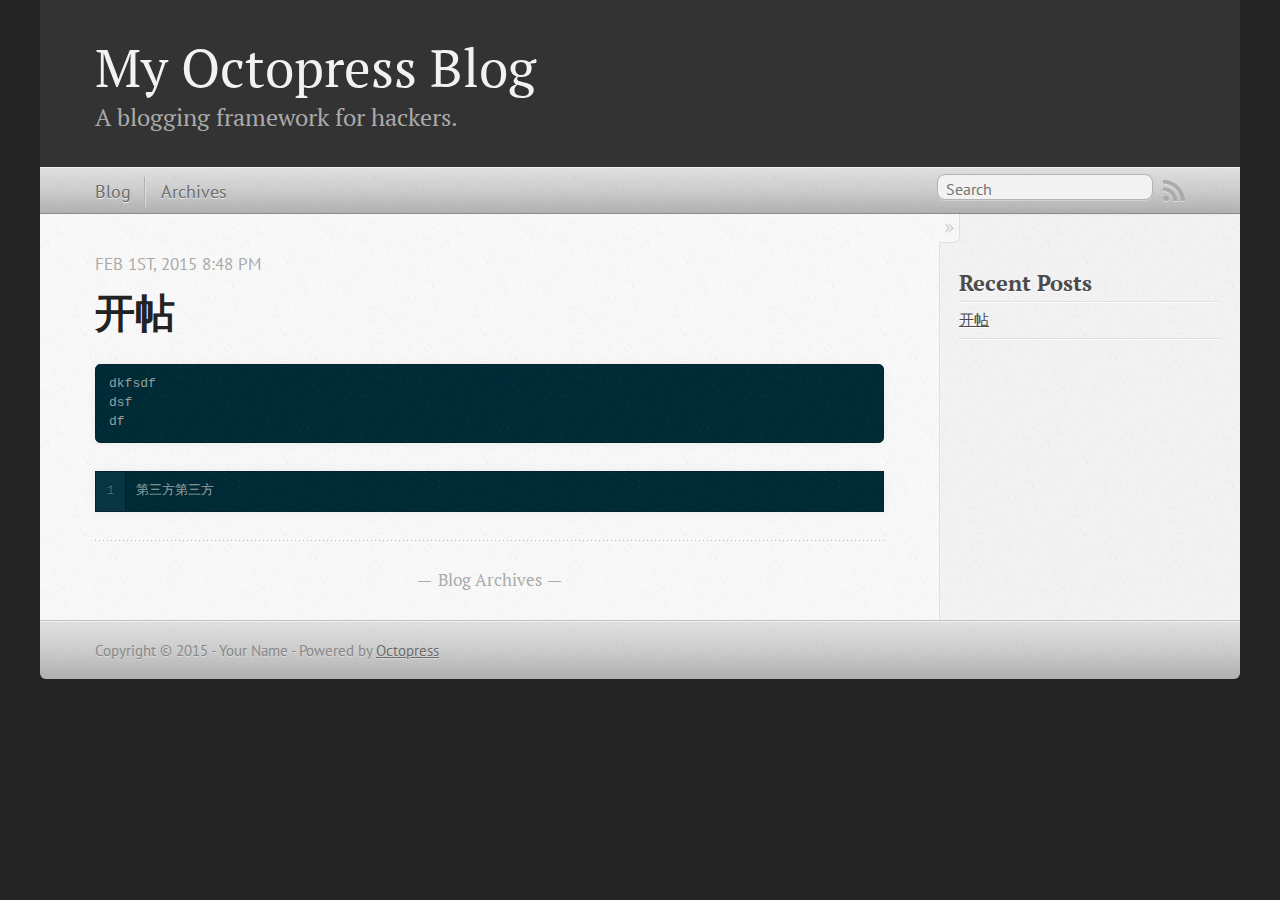
==== commit a85c503d: "Site updated at 2015-02-02 03:21:12 UTC" ====
--- a/index.html
+++ b/index.html
@@ -30,8 +30,8 @@
   <script>!window.jQuery && document.write(unescape('%3Cscript src="/javascripts/libs/jquery.min.js"%3E%3C/script%3E'))</script>
   <script src="/javascripts/octopress.js" type="text/javascript"></script>
   <!--Fonts from Google"s Web font directory at http://google.com/webfonts -->
-<!-- <link href="//fonts.googleapis.com/css?family=PT+Serif:regular,italic,bold,bolditalic" rel="stylesheet" type="text/css">
-<link href="//fonts.googleapis.com/css?family=PT+Sans:regular,italic,bold,bolditalic" rel="stylesheet" type="text/css"> &#8211;>
+<link href="//fonts.googleapis.com/css?family=PT+Serif:regular,italic,bold,bolditalic" rel="stylesheet" type="text/css">
+<link href="//fonts.googleapis.com/css?family=PT+Sans:regular,italic,bold,bolditalic" rel="stylesheet" type="text/css">
 
   
 
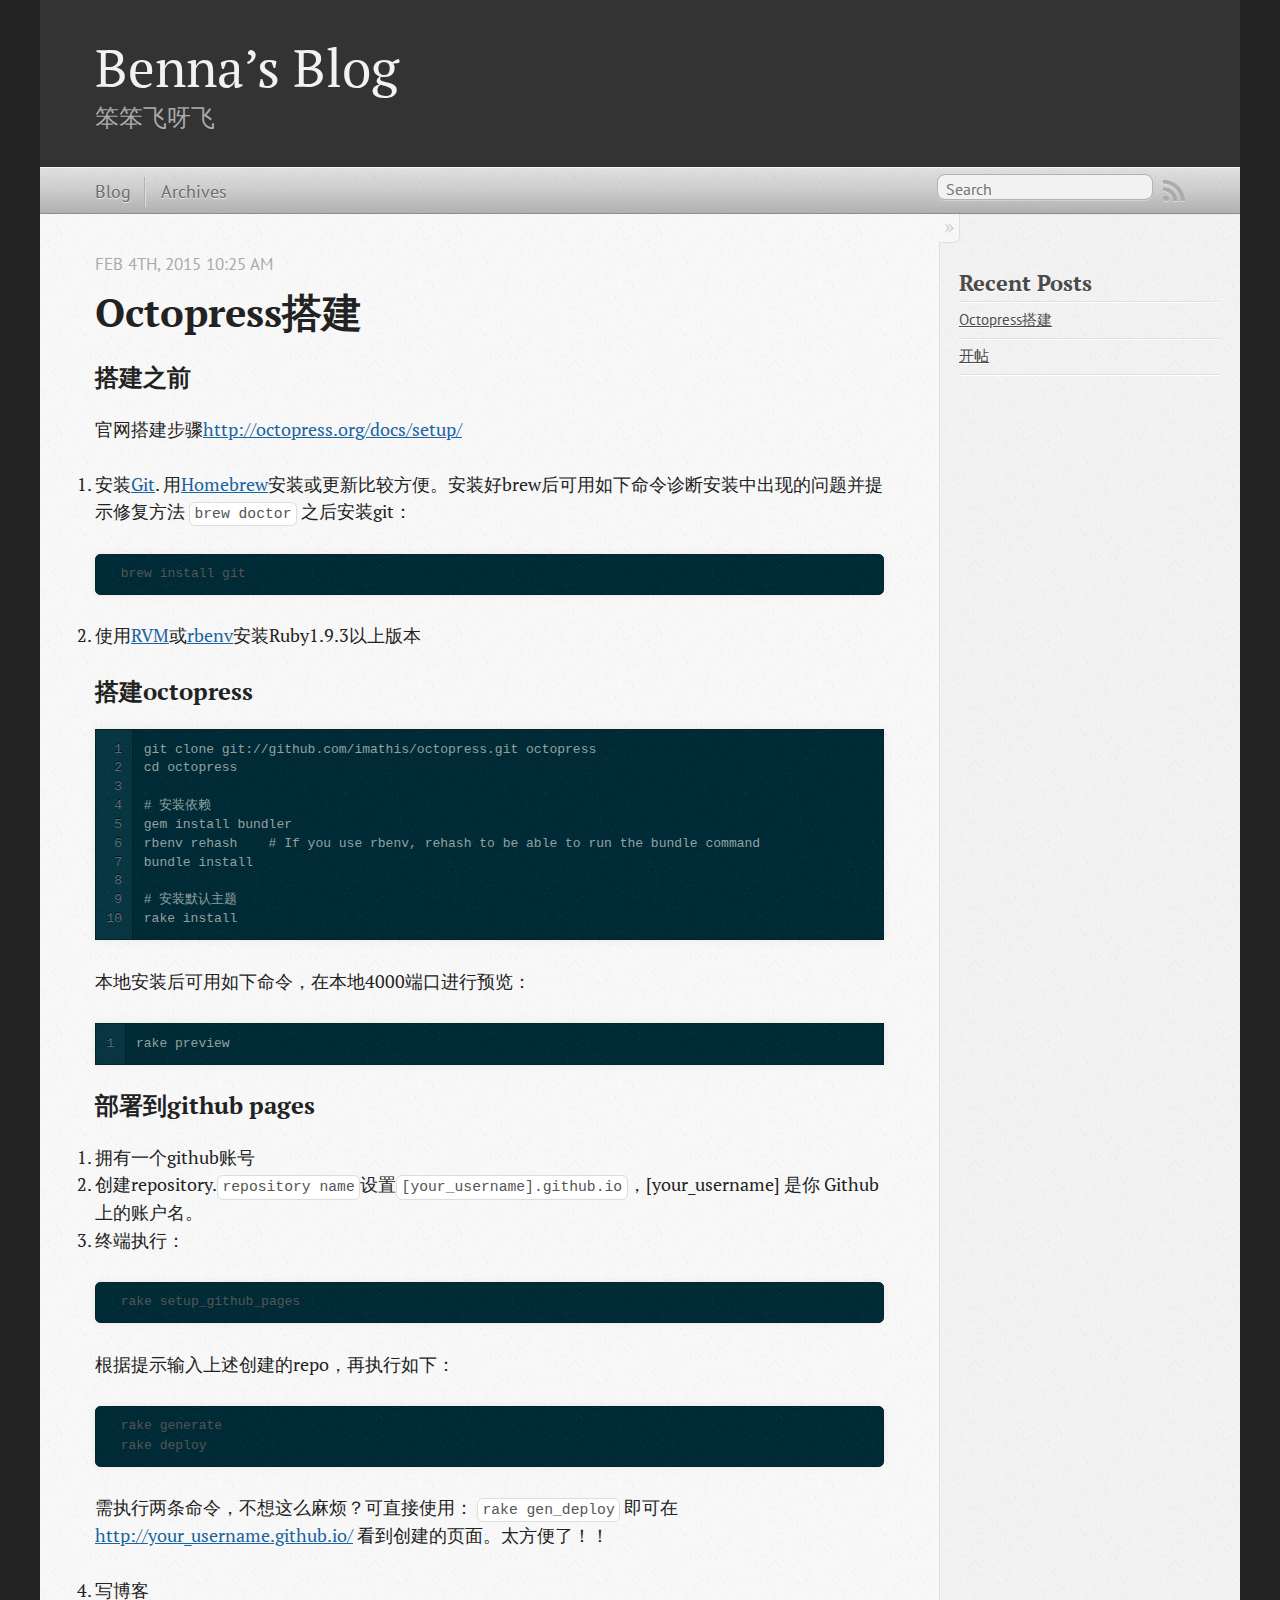
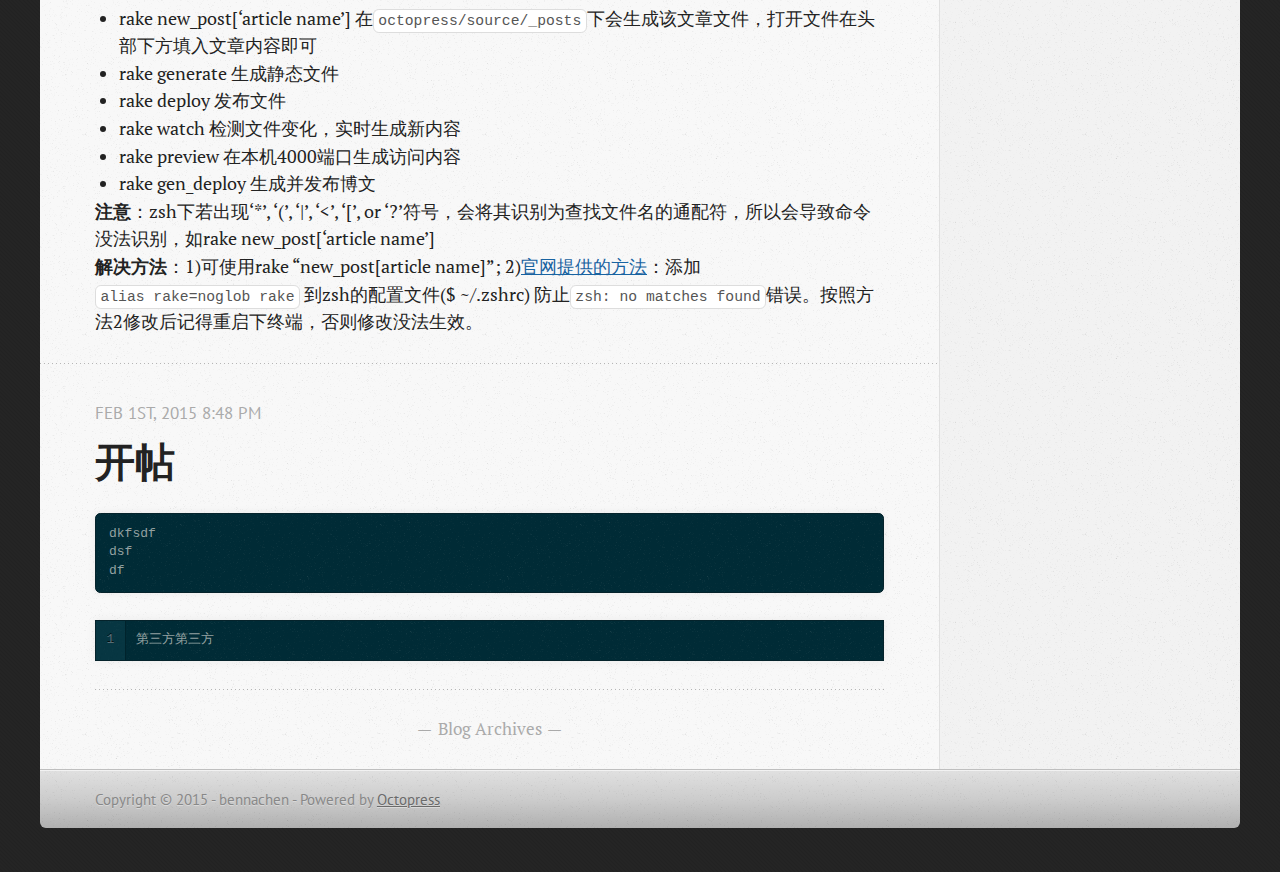
==== commit 2a80e04d: "Site updated at 2015-02-04 09:21:24 UTC" ====
--- a/index.html
+++ b/index.html
@@ -5,14 +5,11 @@
 <!--[if (gt IE 8)|(gt IEMobile 7)|!(IEMobile)|!(IE)]><!--><html class="no-js" lang="en"><!--<![endif]-->
 <head>
   <meta charset="utf-8">
-  <title>My Octopress Blog</title>
-  <meta name="author" content="Your Name">
-
-  
-  <meta name="description" content="dkfsdf
-dsf
-df 1
-第三方第三方 ">
+  <title>Benna&#8217;s Blog</title>
+  <meta name="author" content="bennachen">
+
+  
+  <meta name="description" content="搭建之前 官网搭建步骤http://octopress.org/docs/setup/ 安装Git. 用Homebrew安装或更新比较方便。安装好brew后可用如下命令诊断安装中出现的问题并提示修复方法 brew doctor 之后安装git： brew install git &hellip;">
   
 
   <!-- http://t.co/dKP3o1e -->
@@ -24,7 +21,7 @@
   <link rel="canonical" href="http://bennachen.github.io/">
   <link href="/favicon.png" rel="icon">
   <link href="/stylesheets/screen.css" media="screen, projection" rel="stylesheet" type="text/css">
-  <link href="/atom.xml" rel="alternate" title="My Octopress Blog" type="application/atom+xml">
+  <link href="/atom.xml" rel="alternate" title="Benna's Blog" type="application/atom+xml">
   <script src="/javascripts/modernizr-2.0.js"></script>
   <script src="//ajax.googleapis.com/ajax/libs/jquery/1.9.1/jquery.min.js"></script>
   <script>!window.jQuery && document.write(unescape('%3Cscript src="/javascripts/libs/jquery.min.js"%3E%3C/script%3E'))</script>
@@ -39,9 +36,9 @@
 
 <body   >
   <header role="banner"><hgroup>
-  <h1><a href="/">My Octopress Blog</a></h1>
-  
-    <h2>A blogging framework for hackers.</h2>
+  <h1><a href="/">Benna&#8217;s Blog</a></h1>
+  
+    <h2>笨笨飞呀飞</h2>
   
 </hgroup>
 
@@ -74,6 +71,118 @@
       
   <header>
     
+      <h1 class="entry-title"><a href="/blog/2015/02/04/octopressda-jian/">Octopress搭建</a></h1>
+    
+    
+      <p class="meta">
+        
+
+
+
+
+<time class='entry-date' datetime='2015-02-04T10:25:41+08:00'><span class='date'><span class='date-month'>Feb</span> <span class='date-day'>4</span><span class='date-suffix'>th</span>, <span class='date-year'>2015</span></span> <span class='time'>10:25 am</span></time>
+        
+      </p>
+    
+  </header>
+
+
+  <div class="entry-content"><h3>搭建之前</h3>
+
+<p>官网搭建步骤<a href="http://octopress.org/docs/setup/">http://octopress.org/docs/setup/</a></p>
+
+<ol>
+<li><p>安装<a href="http://git-scm.com/">Git</a>. 用<a href="http://brew.sh/index_zh-cn.html">Homebrew</a>安装或更新比较方便。安装好brew后可用如下命令诊断安装中出现的问题并提示修复方法
+ <code>
+ brew doctor
+</code>
+ 之后安装git：</p>
+
+<pre><code class="`"> brew install git
+</code></pre></li>
+<li>使用<a href="http://octopress.org/docs/setup/rvm/">RVM</a>或<a href="http://octopress.org/docs/setup/rbenv/">rbenv</a>安装Ruby1.9.3以上版本</li>
+</ol>
+
+
+<h3>搭建octopress</h3>
+
+<figure class='code'><div class="highlight"><table><tr><td class="gutter"><pre class="line-numbers"><span class='line-number'>1</span>
+<span class='line-number'>2</span>
+<span class='line-number'>3</span>
+<span class='line-number'>4</span>
+<span class='line-number'>5</span>
+<span class='line-number'>6</span>
+<span class='line-number'>7</span>
+<span class='line-number'>8</span>
+<span class='line-number'>9</span>
+<span class='line-number'>10</span>
+</pre></td><td class='code'><pre><code class=''><span class='line'>git clone git://github.com/imathis/octopress.git octopress
+</span><span class='line'>cd octopress
+</span><span class='line'>
+</span><span class='line'># 安装依赖
+</span><span class='line'>gem install bundler
+</span><span class='line'>rbenv rehash    # If you use rbenv, rehash to be able to run the bundle command
+</span><span class='line'>bundle install
+</span><span class='line'>
+</span><span class='line'># 安装默认主题
+</span><span class='line'>rake install</span></code></pre></td></tr></table></div></figure>
+
+
+<p>本地安装后可用如下命令，在本地4000端口进行预览：</p>
+
+<figure class='code'><div class="highlight"><table><tr><td class="gutter"><pre class="line-numbers"><span class='line-number'>1</span>
+</pre></td><td class='code'><pre><code class=''><span class='line'>rake preview</span></code></pre></td></tr></table></div></figure>
+
+
+<h3>部署到github pages</h3>
+
+<ol>
+<li>拥有一个github账号</li>
+<li>创建repository.<code>repository name</code>设置<code>[your_username].github.io</code>，[your_username] 是你 Github 上的账户名。</li>
+<li><p>终端执行：</p>
+
+<pre><code class="`"> rake setup_github_pages
+</code></pre>
+
+<p> 根据提示输入上述创建的repo，再执行如下：</p>
+
+<pre><code class="`"> rake generate
+ rake deploy
+</code></pre>
+
+<p> 需执行两条命令，不想这么麻烦？可直接使用：
+ <code>
+ rake gen_deploy
+</code>
+ 即可在<a href="http://your_username.github.io/">http://your_username.github.io/</a> 看到创建的页面。太方便了！！</p></li>
+<li>写博客
+
+<ul>
+<li>rake new_post[&lsquo;article name&rsquo;] 在<code>octopress/source/_posts</code>下会生成该文章文件，打开文件在头部下方填入文章内容即可</li>
+<li>rake generate 生成静态文件</li>
+<li>rake deploy 发布文件</li>
+<li>rake watch 检测文件变化，实时生成新内容</li>
+<li>rake preview 在本机4000端口生成访问内容</li>
+<li>rake gen_deploy 生成并发布博文</li>
+</ul>
+
+
+<p> <strong>注意</strong>：zsh下若出现‘*’, ‘(’, ‘|’, ‘&lt;’, ‘[’, or ‘?’符号，会将其识别为查找文件名的通配符，所以会导致命令没法识别，如rake new_post[&lsquo;article name&rsquo;]  <br/>
+ <strong>解决方法</strong>：1)可使用rake &ldquo;new_post[article name]&rdquo;; 2)<a href="http://octopress.org/docs/blogging/">官网提供的方法</a>：添加<code>alias rake=noglob rake</code> 到zsh的配置文件($ ~/.zshrc) 防止<code>zsh: no matches found</code>错误。按照方法2修改后记得重启下终端，否则修改没法生效。</p></li>
+</ol>
+
+</div>
+  
+  
+
+
+    </article>
+  
+  
+    <article>
+      
+  <header>
+    
       <h1 class="entry-title"><a href="/blog/2015/02/01/kai-tie/">开帖</a></h1>
     
     
@@ -118,6 +227,10 @@
   <ul id="recent_posts">
     
       <li class="post">
+        <a href="/blog/2015/02/04/octopressda-jian/">Octopress搭建</a>
+      </li>
+    
+      <li class="post">
         <a href="/blog/2015/02/01/kai-tie/">开帖</a>
       </li>
     
@@ -134,7 +247,7 @@
     </div>
   </div>
   <footer role="contentinfo"><p>
-  Copyright &copy; 2015 - Your Name -
+  Copyright &copy; 2015 - bennachen -
   <span class="credit">Powered by <a href="http://octopress.org">Octopress</a></span>
 </p>
 
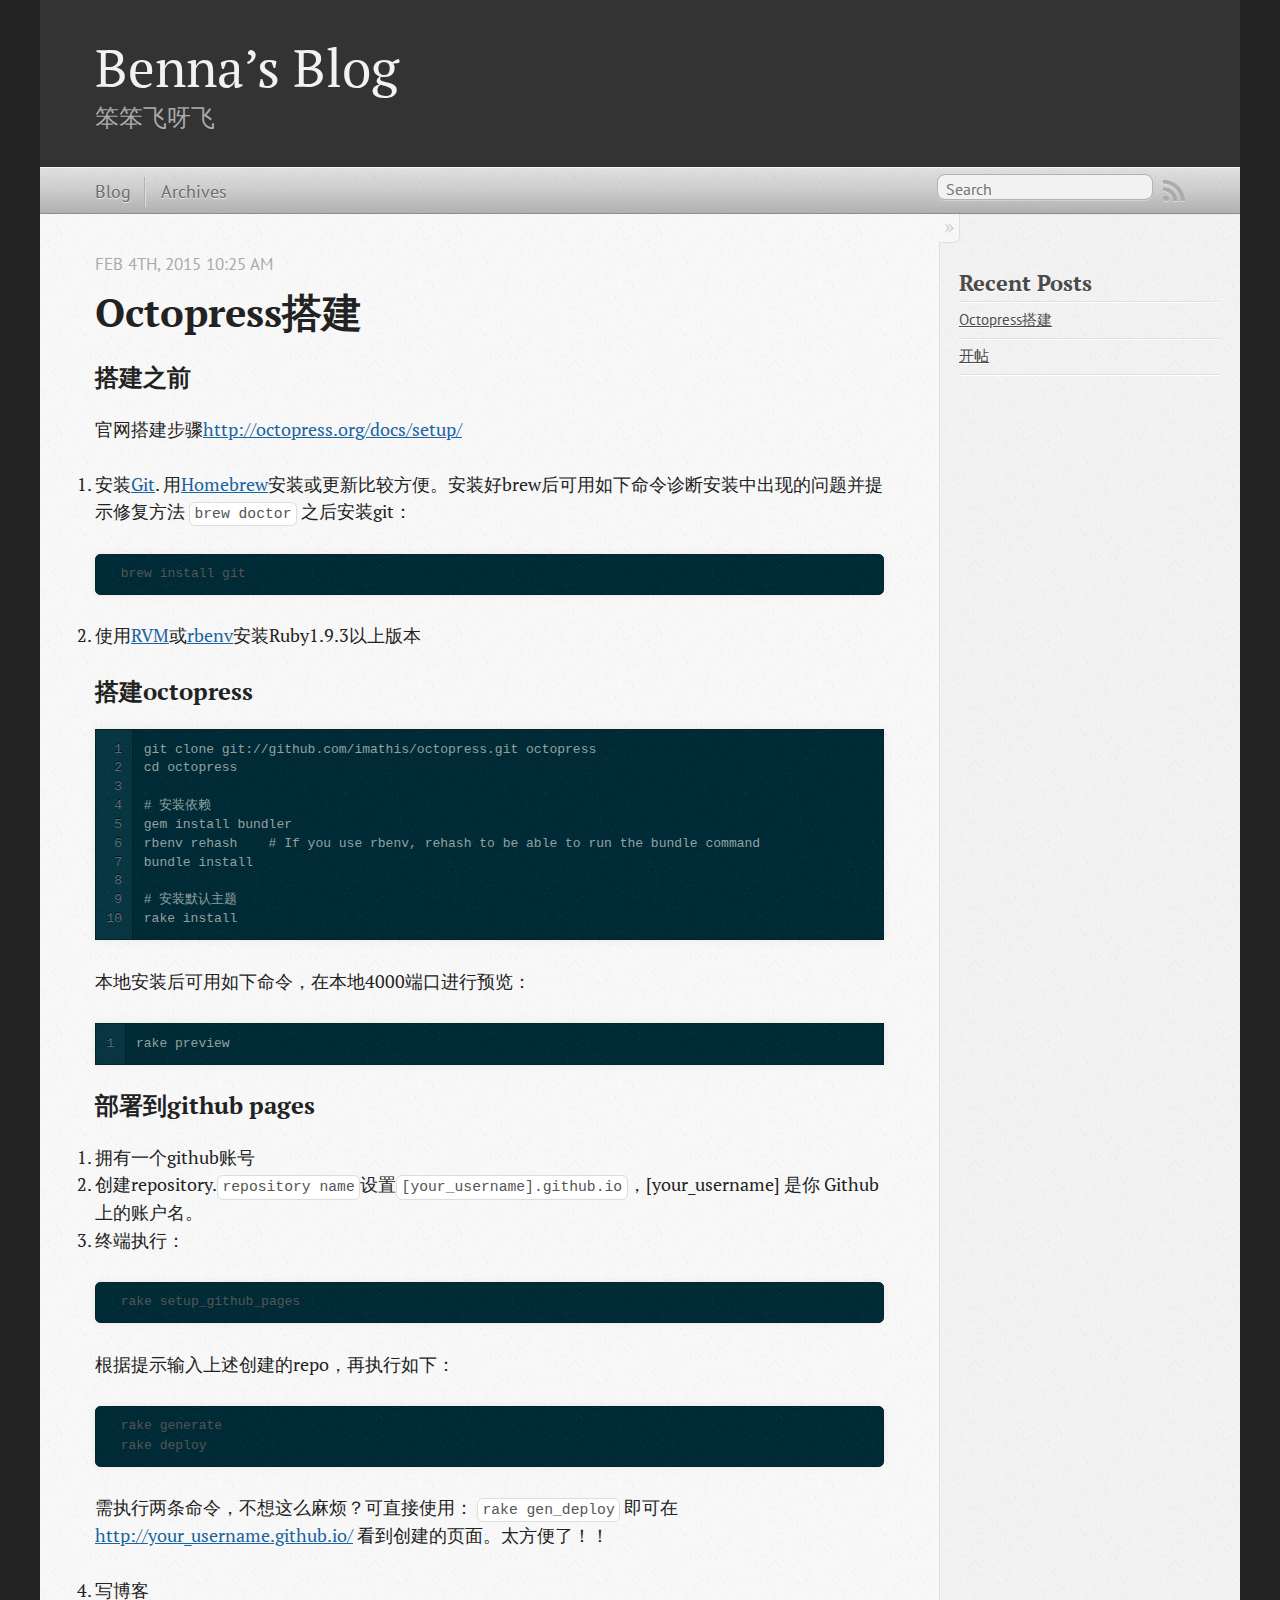
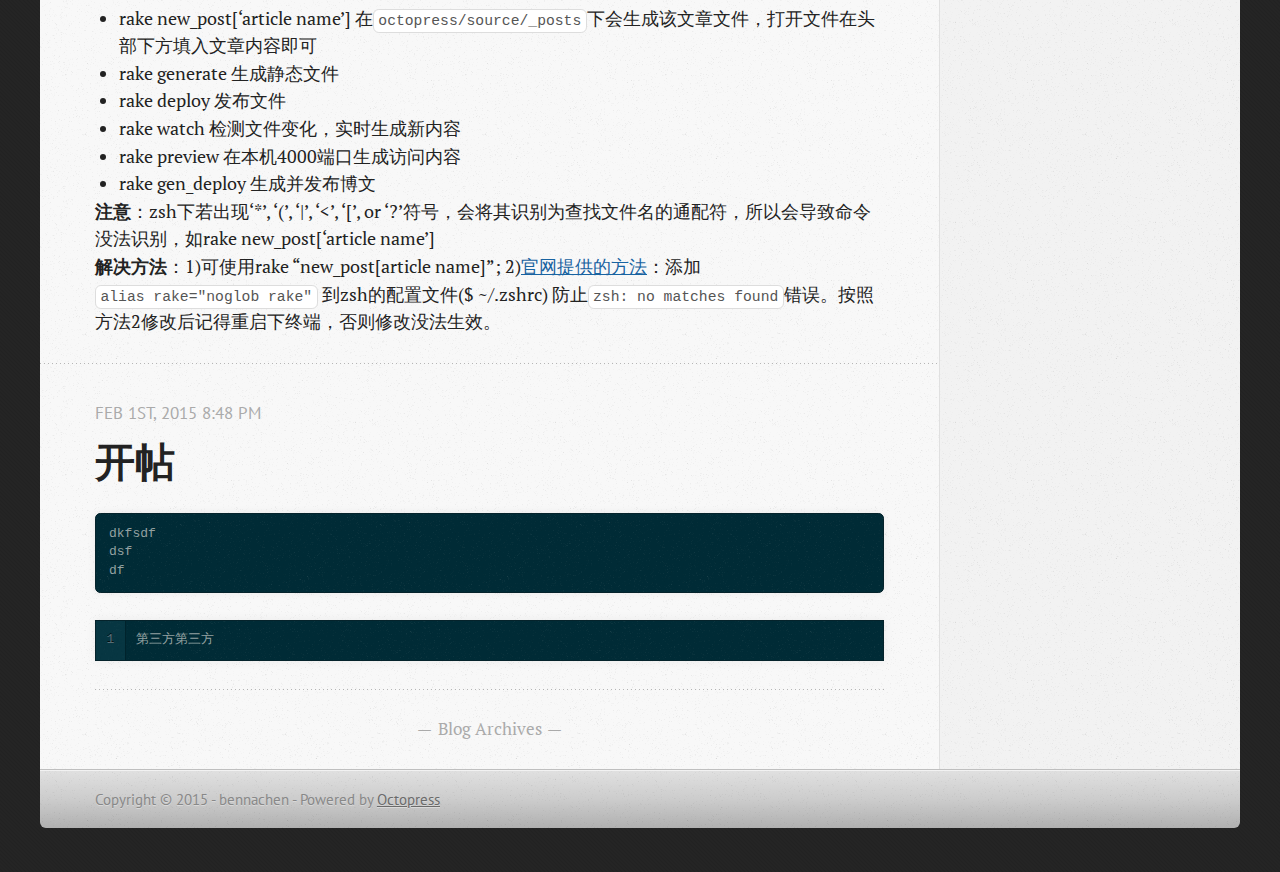
==== commit da285dec: "Site updated at 2015-02-04 09:24:43 UTC" ====
--- a/index.html
+++ b/index.html
@@ -168,7 +168,7 @@
 
 
 <p> <strong>注意</strong>：zsh下若出现‘*’, ‘(’, ‘|’, ‘&lt;’, ‘[’, or ‘?’符号，会将其识别为查找文件名的通配符，所以会导致命令没法识别，如rake new_post[&lsquo;article name&rsquo;]  <br/>
- <strong>解决方法</strong>：1)可使用rake &ldquo;new_post[article name]&rdquo;; 2)<a href="http://octopress.org/docs/blogging/">官网提供的方法</a>：添加<code>alias rake=noglob rake</code> 到zsh的配置文件($ ~/.zshrc) 防止<code>zsh: no matches found</code>错误。按照方法2修改后记得重启下终端，否则修改没法生效。</p></li>
+ <strong>解决方法</strong>：1)可使用rake &ldquo;new_post[article name]&rdquo;; 2)<a href="http://octopress.org/docs/blogging/">官网提供的方法</a>：添加<code>alias rake="noglob rake"</code> 到zsh的配置文件($ ~/.zshrc) 防止<code>zsh: no matches found</code>错误。按照方法2修改后记得重启下终端，否则修改没法生效。</p></li>
 </ol>
 
 </div>
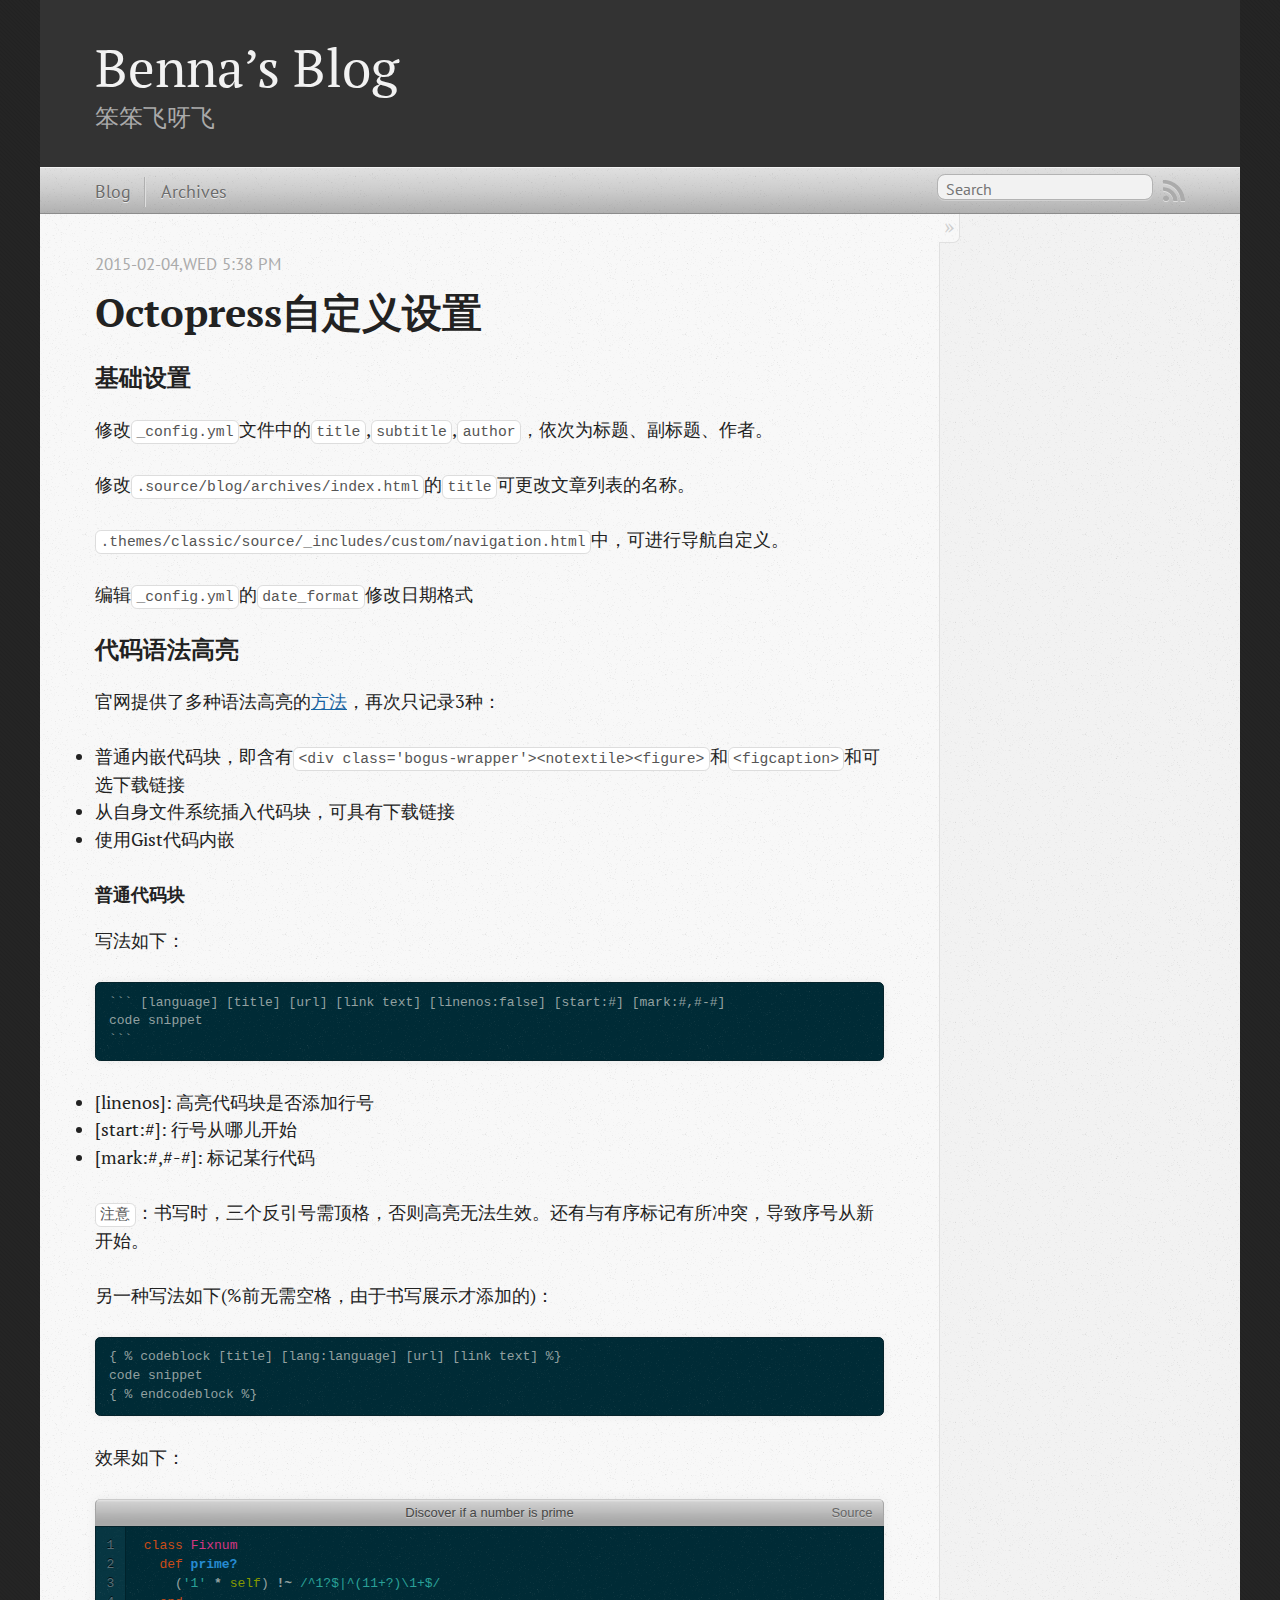
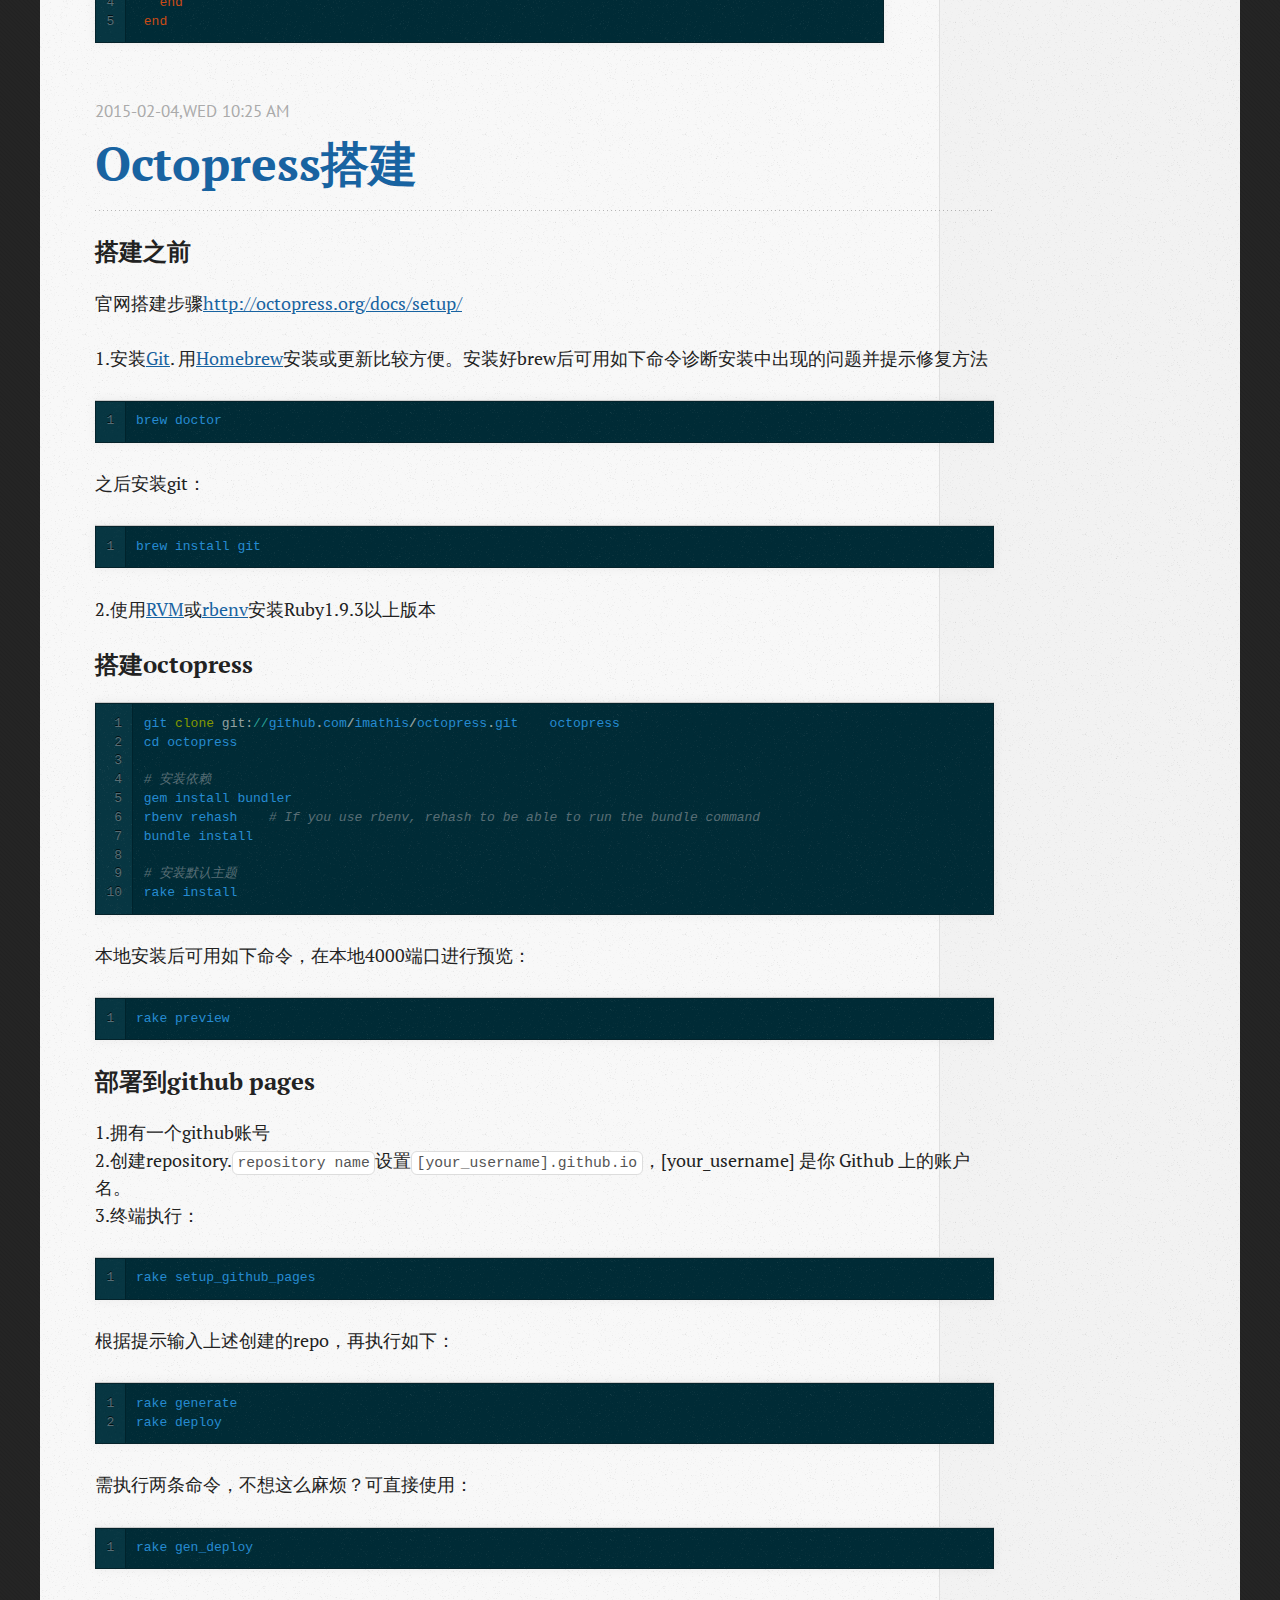
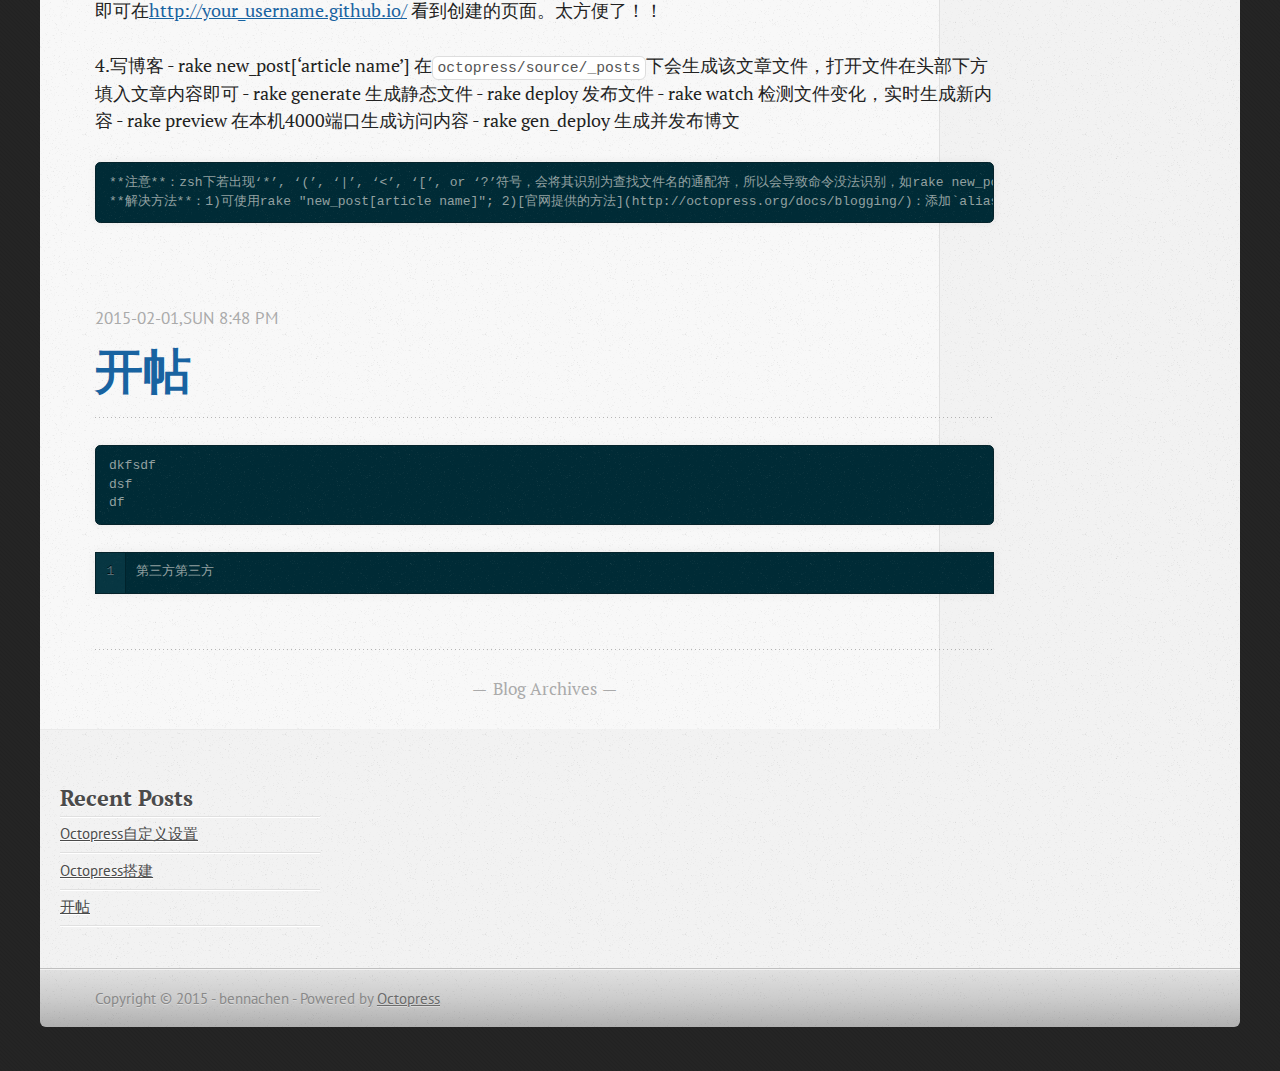
==== commit 01946a7e: "Site updated at 2015-02-06 04:02:47 UTC" ====
--- a/index.html
+++ b/index.html
@@ -9,7 +9,7 @@
   <meta name="author" content="bennachen">
 
   
-  <meta name="description" content="搭建之前 官网搭建步骤http://octopress.org/docs/setup/ 安装Git. 用Homebrew安装或更新比较方便。安装好brew后可用如下命令诊断安装中出现的问题并提示修复方法 brew doctor 之后安装git： brew install git &hellip;">
+  <meta name="description" content="基础设置 修改_config.yml文件中的title,subtitle,author，依次为标题、副标题、作者。 修改.source/blog/archives/index.html的title可更改文章列表的名称。 .themes/classic/source/_includes/custom &hellip;">
   
 
   <!-- http://t.co/dKP3o1e -->
@@ -71,6 +71,93 @@
       
   <header>
     
+      <h1 class="entry-title"><a href="/blog/2015/02/04/octopresszi-ding-yi-she-zhi/">Octopress自定义设置</a></h1>
+    
+    
+      <p class="meta">
+        
+
+
+
+
+<time class='entry-date' datetime='2015-02-04T17:38:05+08:00'><span class='date'>2015-02-04,Wed</span> <span class='time'>5:38 pm</span></time>
+        
+      </p>
+    
+  </header>
+
+
+  <div class="entry-content"><h3>基础设置</h3>
+
+<p>修改<code>_config.yml</code>文件中的<code>title</code>,<code>subtitle</code>,<code>author</code>，依次为标题、副标题、作者。</p>
+
+<p>修改<code>.source/blog/archives/index.html</code>的<code>title</code>可更改文章列表的名称。</p>
+
+<p><code>.themes/classic/source/_includes/custom/navigation.html</code>中，可进行导航自定义。</p>
+
+<p>编辑<code>_config.yml</code>的<code>date_format</code>修改日期格式</p>
+
+<h3>代码语法高亮</h3>
+
+<p>官网提供了多种语法高亮的<a href="http://octopress.org/docs/blogging/code/">方法</a>，再次只记录3种：</p>
+
+<ul>
+<li>普通内嵌代码块，即含有<code>&lt;div class='bogus-wrapper'&gt;&lt;notextile&gt;&lt;figure&gt;</code>和<code>&lt;figcaption&gt;</code>和可选下载链接</li>
+<li>从自身文件系统插入代码块，可具有下载链接</li>
+<li>使用Gist代码内嵌</li>
+</ul>
+
+
+<h4>普通代码块</h4>
+
+<p>写法如下：</p>
+
+<pre><code>``` [language] [title] [url] [link text] [linenos:false] [start:#] [mark:#,#-#]
+code snippet
+```
+</code></pre>
+
+<ul>
+<li>[linenos]: 高亮代码块是否添加行号</li>
+<li>[start:#]: 行号从哪儿开始</li>
+<li>[mark:#,#-#]: 标记某行代码</li>
+</ul>
+
+
+<p><code>注意</code>：书写时，三个反引号需顶格，否则高亮无法生效。还有与有序标记有所冲突，导致序号从新开始。</p>
+
+<p>另一种写法如下(%前无需空格，由于书写展示才添加的)：</p>
+
+<pre><code>{ % codeblock [title] [lang:language] [url] [link text] %}
+code snippet
+{ % endcodeblock %}
+</code></pre>
+
+<p>效果如下：</p>
+
+<p><figure class='code'><figcaption><span>Discover if a number is prime</span><a href='http://www.noulakaz.net/weblog/2007/03/18/a-regular-expression-to-check-for-prime-numbers/'>Source</a></figcaption><div class="highlight"><table><tr><td class="gutter"><pre class="line-numbers"><span class='line-number'>1</span>
+<span class='line-number'>2</span>
+<span class='line-number'>3</span>
+<span class='line-number'>4</span>
+<span class='line-number'>5</span>
+</pre></td><td class='code'><pre><code class='ruby'><span class='line'> <span class="k">class</span> <span class="nc">Fixnum</span>
+</span><span class='line'>   <span class="k">def</span> <span class="nf">prime?</span>
+</span><span class='line'>     <span class="p">(</span><span class="s1">&#39;1&#39;</span> <span class="o">*</span> <span class="nb">self</span><span class="p">)</span> <span class="o">!~</span> <span class="sr">/^1?$|^(11+?)\1+$/</span>
+</span><span class='line'>   <span class="k">end</span>
+</span><span class='line'> <span class="k">end</span>
+</span></code></pre></td></tr></table></div></figure></notextile></div></p>
+</div>
+  
+  
+
+
+    </article>
+  
+  
+    <article>
+      
+  <header>
+    
       <h1 class="entry-title"><a href="/blog/2015/02/04/octopressda-jian/">Octopress搭建</a></h1>
     
     
@@ -80,7 +167,7 @@
 
 
 
-<time class='entry-date' datetime='2015-02-04T10:25:41+08:00'><span class='date'><span class='date-month'>Feb</span> <span class='date-day'>4</span><span class='date-suffix'>th</span>, <span class='date-year'>2015</span></span> <span class='time'>10:25 am</span></time>
+<time class='entry-date' datetime='2015-02-04T10:25:41+08:00'><span class='date'>2015-02-04,Wed</span> <span class='time'>10:25 am</span></time>
         
       </p>
     
@@ -91,22 +178,25 @@
 
 <p>官网搭建步骤<a href="http://octopress.org/docs/setup/">http://octopress.org/docs/setup/</a></p>
 
-<ol>
-<li><p>安装<a href="http://git-scm.com/">Git</a>. 用<a href="http://brew.sh/index_zh-cn.html">Homebrew</a>安装或更新比较方便。安装好brew后可用如下命令诊断安装中出现的问题并提示修复方法
- <code>
- brew doctor
-</code>
- 之后安装git：</p>
-
-<pre><code class="`"> brew install git
-</code></pre></li>
-<li>使用<a href="http://octopress.org/docs/setup/rvm/">RVM</a>或<a href="http://octopress.org/docs/setup/rbenv/">rbenv</a>安装Ruby1.9.3以上版本</li>
-</ol>
-
+<p>1.安装<a href="http://git-scm.com/">Git</a>. 用<a href="http://brew.sh/index_zh-cn.html">Homebrew</a>安装或更新比较方便。安装好brew后可用如下命令诊断安装中出现的问题并提示修复方法</p>
+
+<figure class='code'><figcaption><span></span></figcaption><div class="highlight"><table><tr><td class="gutter"><pre class="line-numbers"><span class='line-number'>1</span>
+</pre></td><td class='code'><pre><code class='ruby'><span class='line'><span class="n">brew</span> <span class="n">doctor</span>
+</span></code></pre></td></tr></table></div></figure>
+
+
+<p>之后安装git：</p>
+
+<figure class='code'><figcaption><span></span></figcaption><div class="highlight"><table><tr><td class="gutter"><pre class="line-numbers"><span class='line-number'>1</span>
+</pre></td><td class='code'><pre><code class='ruby'><span class='line'><span class="n">brew</span> <span class="n">install</span> <span class="n">git</span>
+</span></code></pre></td></tr></table></div></figure>
+
+
+<p>2.使用<a href="http://octopress.org/docs/setup/rvm/">RVM</a>或<a href="http://octopress.org/docs/setup/rbenv/">rbenv</a>安装Ruby1.9.3以上版本</p>
 
 <h3>搭建octopress</h3>
 
-<figure class='code'><div class="highlight"><table><tr><td class="gutter"><pre class="line-numbers"><span class='line-number'>1</span>
+<figure class='code'><figcaption><span></span></figcaption><div class="highlight"><table><tr><td class="gutter"><pre class="line-numbers"><span class='line-number'>1</span>
 <span class='line-number'>2</span>
 <span class='line-number'>3</span>
 <span class='line-number'>4</span>
@@ -116,61 +206,66 @@
 <span class='line-number'>8</span>
 <span class='line-number'>9</span>
 <span class='line-number'>10</span>
-</pre></td><td class='code'><pre><code class=''><span class='line'>git clone git://github.com/imathis/octopress.git octopress
-</span><span class='line'>cd octopress
+</pre></td><td class='code'><pre><code class='ruby'><span class='line'><span class="n">git</span> <span class="nb">clone</span> <span class="ss">git</span><span class="p">:</span><span class="sr">//</span><span class="n">github</span><span class="o">.</span><span class="n">com</span><span class="o">/</span><span class="n">imathis</span><span class="o">/</span><span class="n">octopress</span><span class="o">.</span><span class="n">git</span>    <span class="n">octopress</span>
+</span><span class='line'><span class="n">cd</span> <span class="n">octopress</span>
 </span><span class='line'>
-</span><span class='line'># 安装依赖
-</span><span class='line'>gem install bundler
-</span><span class='line'>rbenv rehash    # If you use rbenv, rehash to be able to run the bundle command
-</span><span class='line'>bundle install
+</span><span class='line'><span class="c1"># 安装依赖</span>
+</span><span class='line'><span class="n">gem</span> <span class="n">install</span> <span class="n">bundler</span>
+</span><span class='line'><span class="n">rbenv</span> <span class="n">rehash</span>    <span class="c1"># If you use rbenv, rehash to be able to run the bundle command</span>
+</span><span class='line'><span class="n">bundle</span> <span class="n">install</span>
 </span><span class='line'>
-</span><span class='line'># 安装默认主题
-</span><span class='line'>rake install</span></code></pre></td></tr></table></div></figure>
+</span><span class='line'><span class="c1"># 安装默认主题</span>
+</span><span class='line'><span class="n">rake</span> <span class="n">install</span>
+</span></code></pre></td></tr></table></div></figure>
 
 
 <p>本地安装后可用如下命令，在本地4000端口进行预览：</p>
 
-<figure class='code'><div class="highlight"><table><tr><td class="gutter"><pre class="line-numbers"><span class='line-number'>1</span>
-</pre></td><td class='code'><pre><code class=''><span class='line'>rake preview</span></code></pre></td></tr></table></div></figure>
+<figure class='code'><figcaption><span></span></figcaption><div class="highlight"><table><tr><td class="gutter"><pre class="line-numbers"><span class='line-number'>1</span>
+</pre></td><td class='code'><pre><code class='ruby'><span class='line'><span class="n">rake</span> <span class="n">preview</span>
+</span></code></pre></td></tr></table></div></figure>
 
 
 <h3>部署到github pages</h3>
 
-<ol>
-<li>拥有一个github账号</li>
-<li>创建repository.<code>repository name</code>设置<code>[your_username].github.io</code>，[your_username] 是你 Github 上的账户名。</li>
-<li><p>终端执行：</p>
-
-<pre><code class="`"> rake setup_github_pages
+<p>1.拥有一个github账号<br/>
+2.创建repository.<code>repository name</code>设置<code>[your_username].github.io</code>，[your_username] 是你 Github 上的账户名。  <br/>
+3.终端执行：</p>
+
+<figure class='code'><figcaption><span></span></figcaption><div class="highlight"><table><tr><td class="gutter"><pre class="line-numbers"><span class='line-number'>1</span>
+</pre></td><td class='code'><pre><code class='ruby'><span class='line'><span class="n">rake</span> <span class="n">setup_github_pages</span>
+</span></code></pre></td></tr></table></div></figure>
+
+
+<p>根据提示输入上述创建的repo，再执行如下：</p>
+
+<figure class='code'><figcaption><span></span></figcaption><div class="highlight"><table><tr><td class="gutter"><pre class="line-numbers"><span class='line-number'>1</span>
+<span class='line-number'>2</span>
+</pre></td><td class='code'><pre><code class='ruby'><span class='line'><span class="n">rake</span> <span class="n">generate</span>
+</span><span class='line'><span class="n">rake</span> <span class="n">deploy</span>
+</span></code></pre></td></tr></table></div></figure>
+
+
+<p>需执行两条命令，不想这么麻烦？可直接使用：</p>
+
+<figure class='code'><figcaption><span></span></figcaption><div class="highlight"><table><tr><td class="gutter"><pre class="line-numbers"><span class='line-number'>1</span>
+</pre></td><td class='code'><pre><code class='ruby'><span class='line'><span class="n">rake</span> <span class="n">gen_deploy</span>
+</span></code></pre></td></tr></table></div></figure>
+
+
+<p>即可在<a href="http://your_username.github.io/">http://your_username.github.io/</a> 看到创建的页面。太方便了！！</p>
+
+<p>4.写博客
+    - rake new_post[&lsquo;article name&rsquo;] 在<code>octopress/source/_posts</code>下会生成该文章文件，打开文件在头部下方填入文章内容即可
+    - rake generate 生成静态文件
+    - rake deploy 发布文件
+    - rake watch 检测文件变化，实时生成新内容
+    - rake preview 在本机4000端口生成访问内容
+    - rake gen_deploy 生成并发布博文</p>
+
+<pre><code>**注意**：zsh下若出现‘*’, ‘(’, ‘|’, ‘&lt;’, ‘[’, or ‘?’符号，会将其识别为查找文件名的通配符，所以会导致命令没法识别，如rake new_post['article name']    
+**解决方法**：1)可使用rake "new_post[article name]"; 2)[官网提供的方法](http://octopress.org/docs/blogging/)：添加`alias rake="noglob rake"` 到zsh的配置文件($ ~/.zshrc) 防止` zsh: no matches found`错误。按照方法2修改后记得重启下终端，否则修改没法生效。
 </code></pre>
-
-<p> 根据提示输入上述创建的repo，再执行如下：</p>
-
-<pre><code class="`"> rake generate
- rake deploy
-</code></pre>
-
-<p> 需执行两条命令，不想这么麻烦？可直接使用：
- <code>
- rake gen_deploy
-</code>
- 即可在<a href="http://your_username.github.io/">http://your_username.github.io/</a> 看到创建的页面。太方便了！！</p></li>
-<li>写博客
-
-<ul>
-<li>rake new_post[&lsquo;article name&rsquo;] 在<code>octopress/source/_posts</code>下会生成该文章文件，打开文件在头部下方填入文章内容即可</li>
-<li>rake generate 生成静态文件</li>
-<li>rake deploy 发布文件</li>
-<li>rake watch 检测文件变化，实时生成新内容</li>
-<li>rake preview 在本机4000端口生成访问内容</li>
-<li>rake gen_deploy 生成并发布博文</li>
-</ul>
-
-
-<p> <strong>注意</strong>：zsh下若出现‘*’, ‘(’, ‘|’, ‘&lt;’, ‘[’, or ‘?’符号，会将其识别为查找文件名的通配符，所以会导致命令没法识别，如rake new_post[&lsquo;article name&rsquo;]  <br/>
- <strong>解决方法</strong>：1)可使用rake &ldquo;new_post[article name]&rdquo;; 2)<a href="http://octopress.org/docs/blogging/">官网提供的方法</a>：添加<code>alias rake="noglob rake"</code> 到zsh的配置文件($ ~/.zshrc) 防止<code>zsh: no matches found</code>错误。按照方法2修改后记得重启下终端，否则修改没法生效。</p></li>
-</ol>
-
 </div>
   
   
@@ -192,7 +287,7 @@
 
 
 
-<time class='entry-date' datetime='2015-02-01T20:48:00+08:00'><span class='date'><span class='date-month'>Feb</span> <span class='date-day'>1</span><span class='date-suffix'>st</span>, <span class='date-year'>2015</span></span> <span class='time'>8:48 pm</span></time>
+<time class='entry-date' datetime='2015-02-01T20:48:00+08:00'><span class='date'>2015-02-01,Sun</span> <span class='time'>8:48 pm</span></time>
         
       </p>
     
@@ -225,6 +320,10 @@
     <section>
   <h1>Recent Posts</h1>
   <ul id="recent_posts">
+    
+      <li class="post">
+        <a href="/blog/2015/02/04/octopresszi-ding-yi-she-zhi/">Octopress自定义设置</a>
+      </li>
     
       <li class="post">
         <a href="/blog/2015/02/04/octopressda-jian/">Octopress搭建</a>
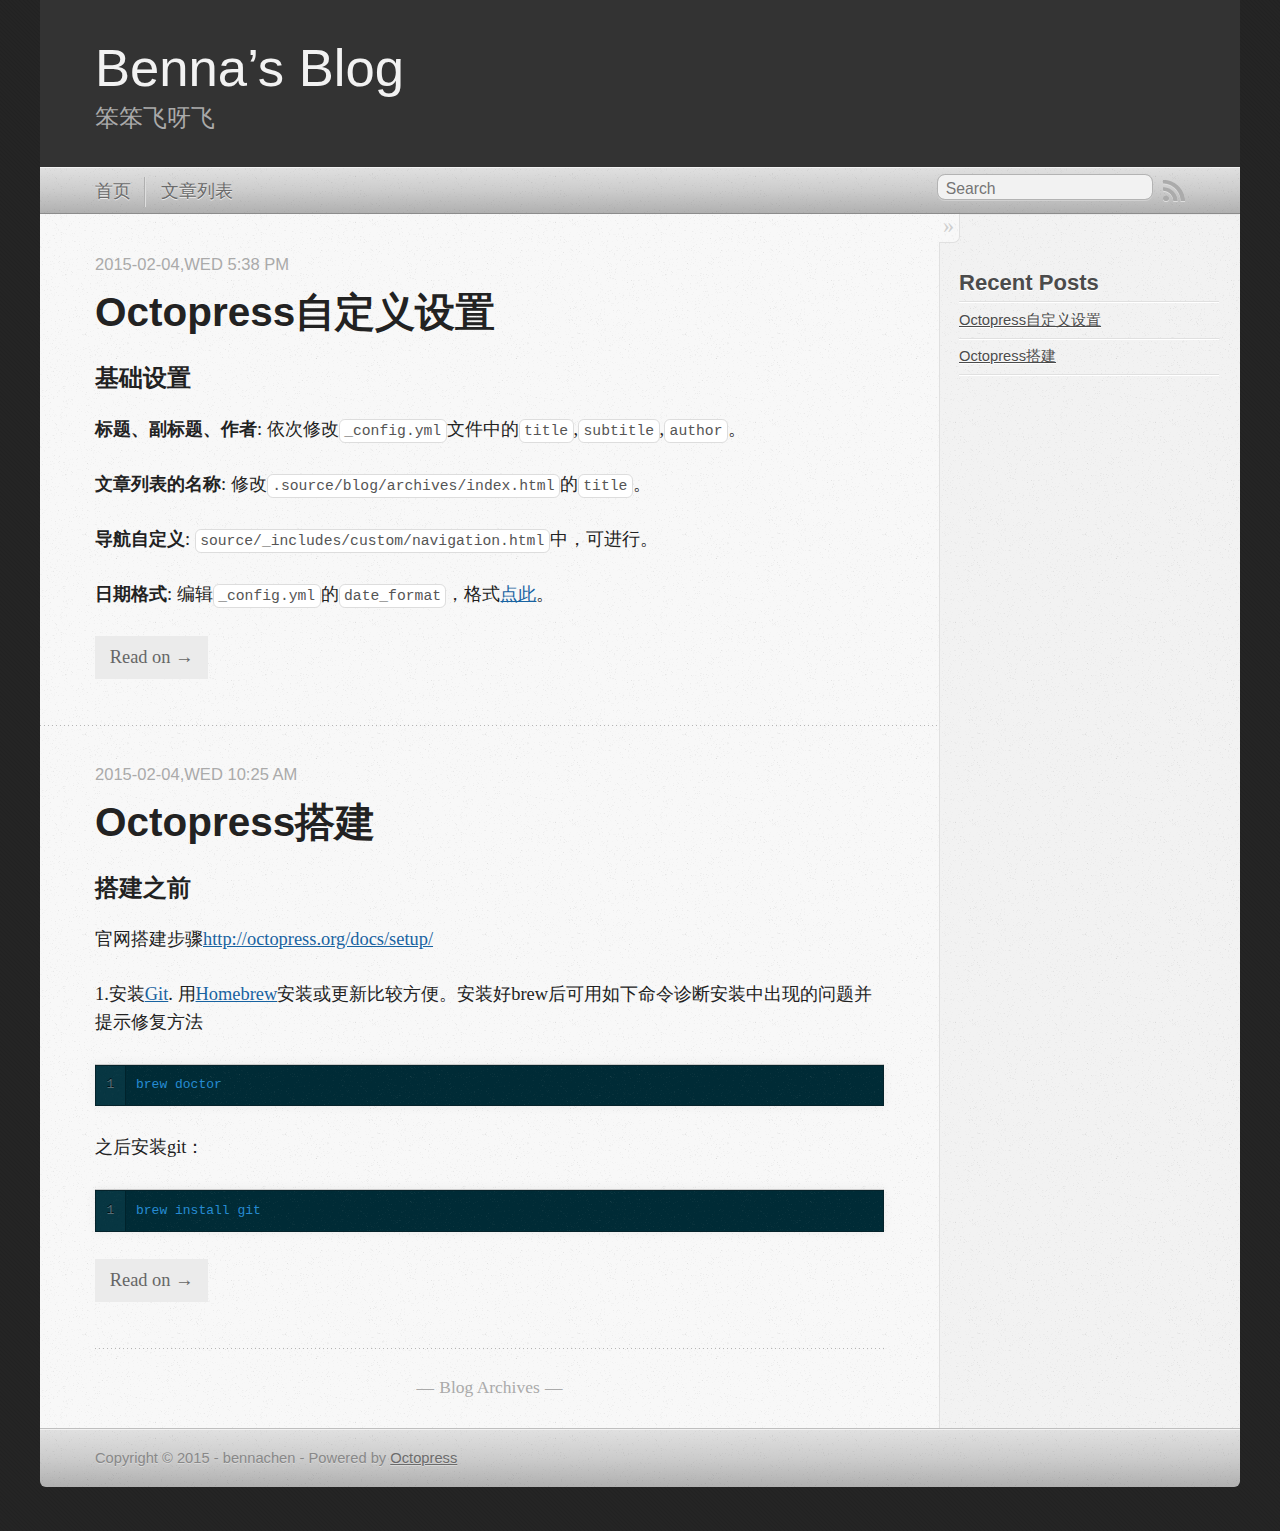
==== commit 576bd83b: "Site updated at 2015-02-06 08:44:16 UTC" ====
--- a/index.html
+++ b/index.html
@@ -9,7 +9,7 @@
   <meta name="author" content="bennachen">
 
   
-  <meta name="description" content="基础设置 修改_config.yml文件中的title,subtitle,author，依次为标题、副标题、作者。 修改.source/blog/archives/index.html的title可更改文章列表的名称。 .themes/classic/source/_includes/custom &hellip;">
+  <meta name="description" content="基础设置 标题、副标题、作者: 依次修改_config.yml文件中的title,subtitle,author。 文章列表的名称: 修改.source/blog/archives/index.html的title。 导航自定义: source/_includes/custom/ &hellip;">
   
 
   <!-- http://t.co/dKP3o1e -->
@@ -23,12 +23,13 @@
   <link href="/stylesheets/screen.css" media="screen, projection" rel="stylesheet" type="text/css">
   <link href="/atom.xml" rel="alternate" title="Benna's Blog" type="application/atom+xml">
   <script src="/javascripts/modernizr-2.0.js"></script>
-  <script src="//ajax.googleapis.com/ajax/libs/jquery/1.9.1/jquery.min.js"></script>
+  <!--script src="//ajax.googleapis.com/ajax/libs/jquery/1.9.1/jquery.min.js"></script-->
+  <script src="http://cdn.staticfile.org/jquery/1.9.1/jquery.min.js"></script>
   <script>!window.jQuery && document.write(unescape('%3Cscript src="/javascripts/libs/jquery.min.js"%3E%3C/script%3E'))</script>
   <script src="/javascripts/octopress.js" type="text/javascript"></script>
   <!--Fonts from Google"s Web font directory at http://google.com/webfonts -->
-<link href="//fonts.googleapis.com/css?family=PT+Serif:regular,italic,bold,bolditalic" rel="stylesheet" type="text/css">
-<link href="//fonts.googleapis.com/css?family=PT+Sans:regular,italic,bold,bolditalic" rel="stylesheet" type="text/css">
+<!--link href="//fonts.googleapis.com/css?family=PT+Serif:regular,italic,bold,bolditalic" rel="stylesheet" type="text/css">
+<link href="//fonts.googleapis.com/css?family=PT+Sans:regular,italic,bold,bolditalic" rel="stylesheet" type="text/css"-->
 
   
 
@@ -56,8 +57,8 @@
 </form>
   
 <ul class="main-navigation">
-  <li><a href="/">Blog</a></li>
-  <li><a href="/blog/archives">Archives</a></li>
+  <li><a href="/">首页</a></li>
+  <li><a href="/blog/archives">文章列表</a></li>
 </ul>
 
 </nav>
@@ -89,65 +90,20 @@
 
   <div class="entry-content"><h3>基础设置</h3>
 
-<p>修改<code>_config.yml</code>文件中的<code>title</code>,<code>subtitle</code>,<code>author</code>，依次为标题、副标题、作者。</p>
-
-<p>修改<code>.source/blog/archives/index.html</code>的<code>title</code>可更改文章列表的名称。</p>
-
-<p><code>.themes/classic/source/_includes/custom/navigation.html</code>中，可进行导航自定义。</p>
-
-<p>编辑<code>_config.yml</code>的<code>date_format</code>修改日期格式</p>
-
-<h3>代码语法高亮</h3>
-
-<p>官网提供了多种语法高亮的<a href="http://octopress.org/docs/blogging/code/">方法</a>，再次只记录3种：</p>
-
-<ul>
-<li>普通内嵌代码块，即含有<code>&lt;div class='bogus-wrapper'&gt;&lt;notextile&gt;&lt;figure&gt;</code>和<code>&lt;figcaption&gt;</code>和可选下载链接</li>
-<li>从自身文件系统插入代码块，可具有下载链接</li>
-<li>使用Gist代码内嵌</li>
-</ul>
-
-
-<h4>普通代码块</h4>
-
-<p>写法如下：</p>
-
-<pre><code>``` [language] [title] [url] [link text] [linenos:false] [start:#] [mark:#,#-#]
-code snippet
-```
-</code></pre>
-
-<ul>
-<li>[linenos]: 高亮代码块是否添加行号</li>
-<li>[start:#]: 行号从哪儿开始</li>
-<li>[mark:#,#-#]: 标记某行代码</li>
-</ul>
-
-
-<p><code>注意</code>：书写时，三个反引号需顶格，否则高亮无法生效。还有与有序标记有所冲突，导致序号从新开始。</p>
-
-<p>另一种写法如下(%前无需空格，由于书写展示才添加的)：</p>
-
-<pre><code>{ % codeblock [title] [lang:language] [url] [link text] %}
-code snippet
-{ % endcodeblock %}
-</code></pre>
-
-<p>效果如下：</p>
-
-<p><figure class='code'><figcaption><span>Discover if a number is prime</span><a href='http://www.noulakaz.net/weblog/2007/03/18/a-regular-expression-to-check-for-prime-numbers/'>Source</a></figcaption><div class="highlight"><table><tr><td class="gutter"><pre class="line-numbers"><span class='line-number'>1</span>
-<span class='line-number'>2</span>
-<span class='line-number'>3</span>
-<span class='line-number'>4</span>
-<span class='line-number'>5</span>
-</pre></td><td class='code'><pre><code class='ruby'><span class='line'> <span class="k">class</span> <span class="nc">Fixnum</span>
-</span><span class='line'>   <span class="k">def</span> <span class="nf">prime?</span>
-</span><span class='line'>     <span class="p">(</span><span class="s1">&#39;1&#39;</span> <span class="o">*</span> <span class="nb">self</span><span class="p">)</span> <span class="o">!~</span> <span class="sr">/^1?$|^(11+?)\1+$/</span>
-</span><span class='line'>   <span class="k">end</span>
-</span><span class='line'> <span class="k">end</span>
-</span></code></pre></td></tr></table></div></figure></notextile></div></p>
+<p><strong>标题、副标题、作者</strong>: 依次修改<code>_config.yml</code>文件中的<code>title</code>,<code>subtitle</code>,<code>author</code>。</p>
+
+<p><strong>文章列表的名称</strong>: 修改<code>.source/blog/archives/index.html</code>的<code>title</code>。</p>
+
+<p><strong>导航自定义</strong>: <code>source/_includes/custom/navigation.html</code>中，可进行。</p>
+
+<p><strong>日期格式</strong>: 编辑<code>_config.yml</code>的<code>date_format</code>，格式<a href="http://www.ruby-doc.org/core-1.9.2/Time.html#method-i-strftime">点此</a>。</p>
+
 </div>
   
+  
+    <footer>
+      <a rel="full-article" href="/blog/2015/02/04/octopresszi-ding-yi-she-zhi/">Read on &rarr;</a>
+    </footer>
   
 
 
@@ -192,118 +148,12 @@
 </span></code></pre></td></tr></table></div></figure>
 
 
-<p>2.使用<a href="http://octopress.org/docs/setup/rvm/">RVM</a>或<a href="http://octopress.org/docs/setup/rbenv/">rbenv</a>安装Ruby1.9.3以上版本</p>
-
-<h3>搭建octopress</h3>
-
-<figure class='code'><figcaption><span></span></figcaption><div class="highlight"><table><tr><td class="gutter"><pre class="line-numbers"><span class='line-number'>1</span>
-<span class='line-number'>2</span>
-<span class='line-number'>3</span>
-<span class='line-number'>4</span>
-<span class='line-number'>5</span>
-<span class='line-number'>6</span>
-<span class='line-number'>7</span>
-<span class='line-number'>8</span>
-<span class='line-number'>9</span>
-<span class='line-number'>10</span>
-</pre></td><td class='code'><pre><code class='ruby'><span class='line'><span class="n">git</span> <span class="nb">clone</span> <span class="ss">git</span><span class="p">:</span><span class="sr">//</span><span class="n">github</span><span class="o">.</span><span class="n">com</span><span class="o">/</span><span class="n">imathis</span><span class="o">/</span><span class="n">octopress</span><span class="o">.</span><span class="n">git</span>    <span class="n">octopress</span>
-</span><span class='line'><span class="n">cd</span> <span class="n">octopress</span>
-</span><span class='line'>
-</span><span class='line'><span class="c1"># 安装依赖</span>
-</span><span class='line'><span class="n">gem</span> <span class="n">install</span> <span class="n">bundler</span>
-</span><span class='line'><span class="n">rbenv</span> <span class="n">rehash</span>    <span class="c1"># If you use rbenv, rehash to be able to run the bundle command</span>
-</span><span class='line'><span class="n">bundle</span> <span class="n">install</span>
-</span><span class='line'>
-</span><span class='line'><span class="c1"># 安装默认主题</span>
-</span><span class='line'><span class="n">rake</span> <span class="n">install</span>
-</span></code></pre></td></tr></table></div></figure>
-
-
-<p>本地安装后可用如下命令，在本地4000端口进行预览：</p>
-
-<figure class='code'><figcaption><span></span></figcaption><div class="highlight"><table><tr><td class="gutter"><pre class="line-numbers"><span class='line-number'>1</span>
-</pre></td><td class='code'><pre><code class='ruby'><span class='line'><span class="n">rake</span> <span class="n">preview</span>
-</span></code></pre></td></tr></table></div></figure>
-
-
-<h3>部署到github pages</h3>
-
-<p>1.拥有一个github账号<br/>
-2.创建repository.<code>repository name</code>设置<code>[your_username].github.io</code>，[your_username] 是你 Github 上的账户名。  <br/>
-3.终端执行：</p>
-
-<figure class='code'><figcaption><span></span></figcaption><div class="highlight"><table><tr><td class="gutter"><pre class="line-numbers"><span class='line-number'>1</span>
-</pre></td><td class='code'><pre><code class='ruby'><span class='line'><span class="n">rake</span> <span class="n">setup_github_pages</span>
-</span></code></pre></td></tr></table></div></figure>
-
-
-<p>根据提示输入上述创建的repo，再执行如下：</p>
-
-<figure class='code'><figcaption><span></span></figcaption><div class="highlight"><table><tr><td class="gutter"><pre class="line-numbers"><span class='line-number'>1</span>
-<span class='line-number'>2</span>
-</pre></td><td class='code'><pre><code class='ruby'><span class='line'><span class="n">rake</span> <span class="n">generate</span>
-</span><span class='line'><span class="n">rake</span> <span class="n">deploy</span>
-</span></code></pre></td></tr></table></div></figure>
-
-
-<p>需执行两条命令，不想这么麻烦？可直接使用：</p>
-
-<figure class='code'><figcaption><span></span></figcaption><div class="highlight"><table><tr><td class="gutter"><pre class="line-numbers"><span class='line-number'>1</span>
-</pre></td><td class='code'><pre><code class='ruby'><span class='line'><span class="n">rake</span> <span class="n">gen_deploy</span>
-</span></code></pre></td></tr></table></div></figure>
-
-
-<p>即可在<a href="http://your_username.github.io/">http://your_username.github.io/</a> 看到创建的页面。太方便了！！</p>
-
-<p>4.写博客
-    - rake new_post[&lsquo;article name&rsquo;] 在<code>octopress/source/_posts</code>下会生成该文章文件，打开文件在头部下方填入文章内容即可
-    - rake generate 生成静态文件
-    - rake deploy 发布文件
-    - rake watch 检测文件变化，实时生成新内容
-    - rake preview 在本机4000端口生成访问内容
-    - rake gen_deploy 生成并发布博文</p>
-
-<pre><code>**注意**：zsh下若出现‘*’, ‘(’, ‘|’, ‘&lt;’, ‘[’, or ‘?’符号，会将其识别为查找文件名的通配符，所以会导致命令没法识别，如rake new_post['article name']    
-**解决方法**：1)可使用rake "new_post[article name]"; 2)[官网提供的方法](http://octopress.org/docs/blogging/)：添加`alias rake="noglob rake"` 到zsh的配置文件($ ~/.zshrc) 防止` zsh: no matches found`错误。按照方法2修改后记得重启下终端，否则修改没法生效。
-</code></pre>
 </div>
   
   
-
-
-    </article>
-  
-  
-    <article>
-      
-  <header>
-    
-      <h1 class="entry-title"><a href="/blog/2015/02/01/kai-tie/">开帖</a></h1>
-    
-    
-      <p class="meta">
-        
-
-
-
-
-<time class='entry-date' datetime='2015-02-01T20:48:00+08:00'><span class='date'>2015-02-01,Sun</span> <span class='time'>8:48 pm</span></time>
-        
-      </p>
-    
-  </header>
-
-
-  <div class="entry-content"><pre><code>dkfsdf
-dsf
-df
-</code></pre>
-
-<figure class='code'><div class="highlight"><table><tr><td class="gutter"><pre class="line-numbers"><span class='line-number'>1</span>
-</pre></td><td class='code'><pre><code class=''><span class='line'>第三方第三方</span></code></pre></td></tr></table></div></figure>
-
-</div>
-  
+    <footer>
+      <a rel="full-article" href="/blog/2015/02/04/octopressda-jian/">Read on &rarr;</a>
+    </footer>
   
 
 
@@ -327,10 +177,6 @@
     
       <li class="post">
         <a href="/blog/2015/02/04/octopressda-jian/">Octopress搭建</a>
-      </li>
-    
-      <li class="post">
-        <a href="/blog/2015/02/01/kai-tie/">开帖</a>
       </li>
     
   </ul>
--- a/stylesheets/screen.css
+++ b/stylesheets/screen.css
@@ -1 +1 @@
-html,body,div,span,applet,object,iframe,h1,h2,h3,h4,h5,h6,p,blockquote,pre,a,abbr,acronym,address,big,cite,code,del,dfn,em,img,ins,kbd,q,s,samp,small,strike,strong,sub,sup,tt,var,b,u,i,center,dl,dt,dd,ol,ul,li,fieldset,form,label,legend,table,caption,tbody,tfoot,thead,tr,th,td,article,aside,canvas,details,embed,figure,figcaption,footer,header,hgroup,menu,nav,output,ruby,section,summary,time,mark,audio,video{margin:0;padding:0;border:0;font:inherit;font-size:100%;vertical-align:baseline}html{line-height:1}ol,ul{list-style:none}table{border-collapse:collapse;border-spacing:0}caption,th,td{text-align:left;font-weight:normal;vertical-align:middle}q,blockquote{quotes:none}q:before,q:after,blockquote:before,blockquote:after{content:"";content:none}a img{border:none}article,aside,details,figcaption,figure,footer,header,hgroup,main,menu,nav,section,summary{display:block}a{color:#1863a1}a:visited{color:#751590}a:focus{color:#0181eb}a:hover{color:#0181eb}a:active{color:#01579f}aside.sidebar a{color:#222}aside.sidebar a:focus{color:#0181eb}aside.sidebar a:hover{color:#0181eb}aside.sidebar a:active{color:#01579f}a{-moz-transition:color 0.3s;-o-transition:color 0.3s;-webkit-transition:color 0.3s;transition:color 0.3s}html{background:#252525 url('/images/line-tile.png?1422783750') top left}body>div{background:#f2f2f2 url('/images/noise.png?1422783750') top left;border-bottom:1px solid #bfbfbf}body>div>div{background:#f8f8f8 url('/images/noise.png?1422783750') top left;border-right:1px solid #e0e0e0}.heading,body>header h1,h1,h2,h3,h4,h5,h6{font-family:"PT Serif","Georgia","Helvetica Neue",Arial,sans-serif}.sans,body>header h2,article header p.meta,article>footer,#content .blog-index footer,html .gist .gist-file .gist-meta,#blog-archives a.category,#blog-archives time,aside.sidebar section,body>footer{font-family:"PT Sans","Helvetica Neue",Arial,sans-serif}.serif,body,#content .blog-index a[rel=full-article]{font-family:"PT Serif",Georgia,Times,"Times New Roman",serif}.mono,pre,code,tt,p code,li code{font-family:Menlo,Monaco,"Andale Mono","lucida console","Courier New",monospace}body>header h1{font-size:2.2em;font-family:"PT Serif","Georgia","Helvetica Neue",Arial,sans-serif;font-weight:normal;line-height:1.2em;margin-bottom:0.6667em}body>header h2{font-family:"PT Serif","Georgia","Helvetica Neue",Arial,sans-serif}body{line-height:1.5em;color:#222}h1{font-size:2.2em;line-height:1.2em}@media only screen and (min-width: 992px){body{font-size:1.15em}h1{font-size:2.6em;line-height:1.2em}}h1,h2,h3,h4,h5,h6{text-rendering:optimizelegibility;margin-bottom:1em;font-weight:bold}h2,section h1{font-size:1.5em}h3,section h2,section section h1{font-size:1.3em}h4,section h3,section section h2,section section section h1{font-size:1em}h5,section h4,section section h3{font-size:.9em}h6,section h5,section section h4,section section section h3{font-size:.8em}p,article blockquote,ul,ol{margin-bottom:1.5em}ul{list-style-type:disc}ul ul{list-style-type:circle;margin-bottom:0px}ul ul ul{list-style-type:square;margin-bottom:0px}ol{list-style-type:decimal}ol ol{list-style-type:lower-alpha;margin-bottom:0px}ol ol ol{list-style-type:lower-roman;margin-bottom:0px}ul,ul ul,ul ol,ol,ol ul,ol ol{margin-left:1.3em}ul ul,ul ol,ol ul,ol ol{margin-bottom:0em}strong{font-weight:bold}em{font-style:italic}sup,sub{font-size:0.75em;position:relative;display:inline-block;padding:0 .2em;line-height:.8em}sup{top:-.5em}sub{bottom:-.5em}a[rev='footnote']{font-size:.75em;padding:0 .3em;line-height:1}q{font-style:italic}q:before{content:"\201C"}q:after{content:"\201D"}em,dfn{font-style:italic}strong,dfn{font-weight:bold}del,s{text-decoration:line-through}abbr,acronym{border-bottom:1px dotted;cursor:help}hr{margin-bottom:0.2em}small{font-size:.8em}big{font-size:1.2em}article blockquote{font-style:normal;position:relative;font-size:1.2em;line-height:1.5em;padding-left:1em;border-left:4px solid rgba(170,170,170,0.5)}article blockquote cite{font-style:italic}article blockquote cite a{color:#aaa !important;word-wrap:break-word}article blockquote cite:before{content:'\2014';padding-right:.3em;padding-left:.3em;color:#aaa}@media only screen and (min-width: 992px){article blockquote{padding-left:1.5em;border-left-width:4px}}.pullquote-right:before,.pullquote-left:before{padding:0;border:none;content:attr(data-pullquote);float:right;width:45%;margin:.5em 0 1em 1.5em;position:relative;top:7px;font-size:1.4em;line-height:1.45em}.pullquote-left:before{float:left;margin:.5em 1.5em 1em 0}.force-wrap,article a,aside.sidebar a{white-space:-moz-pre-wrap;white-space:-pre-wrap;white-space:-o-pre-wrap;white-space:pre-wrap;word-wrap:break-word}.group,body>header,body>nav,body>footer,body #content>article,body #content>div>article,body #content>div>section,body div.pagination,aside.sidebar,#main,#content,.sidebar{*zoom:1}.group:after,body>header:after,body>nav:after,body>footer:after,body #content>article:after,body #content>div>article:after,body #content>div>section:after,body div.pagination:after,#main:after,#content:after,.sidebar:after{content:"";display:table;clear:both}body{-webkit-text-size-adjust:none;max-width:1200px;position:relative;margin:0 auto}body>header,body>nav,body>footer,body #content>article,body #content>div>article,body #content>div>section{padding-left:18px;padding-right:18px}@media only screen and (min-width: 480px){body>header,body>nav,body>footer,body #content>article,body #content>div>article,body #content>div>section{padding-left:25px;padding-right:25px}}@media only screen and (min-width: 768px){body>header,body>nav,body>footer,body #content>article,body #content>div>article,body #content>div>section{padding-left:35px;padding-right:35px}}@media only screen and (min-width: 992px){body>header,body>nav,body>footer,body #content>article,body #content>div>article,body #content>div>section{padding-left:55px;padding-right:55px}}body div.pagination{margin-left:18px;margin-right:18px}@media only screen and (min-width: 480px){body div.pagination{margin-left:25px;margin-right:25px}}@media only screen and (min-width: 768px){body div.pagination{margin-left:35px;margin-right:35px}}@media only screen and (min-width: 992px){body div.pagination{margin-left:55px;margin-right:55px}}body>header{font-size:1em;padding-top:1.5em;padding-bottom:1.5em}#content{overflow:hidden}#content>div,#content>article{width:100%}aside.sidebar{float:none;padding:0 18px 1px;background-color:#f7f7f7;border-top:1px solid #e0e0e0}.flex-content,article img,article video,article .flash-video,aside.sidebar img{max-width:100%;height:auto}.basic-alignment.left,article img.left,article video.left,article .left.flash-video,aside.sidebar img.left{float:left;margin-right:1.5em}.basic-alignment.right,article img.right,article video.right,article .right.flash-video,aside.sidebar img.right{float:right;margin-left:1.5em}.basic-alignment.center,article img.center,article video.center,article .center.flash-video,aside.sidebar img.center{display:block;margin:0 auto 1.5em}.basic-alignment.left,article img.left,article video.left,article .left.flash-video,aside.sidebar img.left,.basic-alignment.right,article img.right,article video.right,article .right.flash-video,aside.sidebar img.right{margin-bottom:.8em}.toggle-sidebar,.no-sidebar .toggle-sidebar{display:none}@media only screen and (min-width: 750px){body.sidebar-footer aside.sidebar{float:none;width:auto;clear:left;margin:0;padding:0 35px 1px;background-color:#f7f7f7;border-top:1px solid #eaeaea}body.sidebar-footer aside.sidebar section.odd,body.sidebar-footer aside.sidebar section.even{float:left;width:48%}body.sidebar-footer aside.sidebar section.odd{margin-left:0}body.sidebar-footer aside.sidebar section.even{margin-left:4%}body.sidebar-footer aside.sidebar.thirds section{width:30%;margin-left:5%}body.sidebar-footer aside.sidebar.thirds section.first{margin-left:0;clear:both}}body.sidebar-footer #content{margin-right:0px}body.sidebar-footer .toggle-sidebar{display:none}@media only screen and (min-width: 550px){body>header{font-size:1em}}@media only screen and (min-width: 750px){aside.sidebar{float:none;width:auto;clear:left;margin:0;padding:0 35px 1px;background-color:#f7f7f7;border-top:1px solid #eaeaea}aside.sidebar section.odd,aside.sidebar section.even{float:left;width:48%}aside.sidebar section.odd{margin-left:0}aside.sidebar section.even{margin-left:4%}aside.sidebar.thirds section{width:30%;margin-left:5%}aside.sidebar.thirds section.first{margin-left:0;clear:both}}@media only screen and (min-width: 768px){body{-webkit-text-size-adjust:auto}body>header{font-size:1.2em}#main{padding:0;margin:0 auto}#content{overflow:visible;margin-right:240px;position:relative}.no-sidebar #content{margin-right:0;border-right:0}.collapse-sidebar #content{margin-right:20px}#content>div,#content>article{padding-top:17.5px;padding-bottom:17.5px;float:left}aside.sidebar{width:210px;padding:0 15px 15px;background:none;clear:none;float:left;margin:0 -100% 0 0}aside.sidebar section{width:auto;margin-left:0}aside.sidebar section.odd,aside.sidebar section.even{float:none;width:auto;margin-left:0}.collapse-sidebar aside.sidebar{float:none;width:auto;clear:left;margin:0;padding:0 35px 1px;background-color:#f7f7f7;border-top:1px solid #eaeaea}.collapse-sidebar aside.sidebar section.odd,.collapse-sidebar aside.sidebar section.even{float:left;width:48%}.collapse-sidebar aside.sidebar section.odd{margin-left:0}.collapse-sidebar aside.sidebar section.even{margin-left:4%}.collapse-sidebar aside.sidebar.thirds section{width:30%;margin-left:5%}.collapse-sidebar aside.sidebar.thirds section.first{margin-left:0;clear:both}}@media only screen and (min-width: 992px){body>header{font-size:1.3em}#content{margin-right:300px}#content>div,#content>article{padding-top:27.5px;padding-bottom:27.5px}aside.sidebar{width:260px;padding:1.2em 20px 20px}.collapse-sidebar aside.sidebar{padding-left:55px;padding-right:55px}}@media only screen and (min-width: 768px){ul,ol{margin-left:0}}body>header{background:#333}body>header h1{display:inline-block;margin:0}body>header h1 a,body>header h1 a:visited,body>header h1 a:hover{color:#f2f2f2;text-decoration:none}body>header h2{margin:.2em 0 0;font-size:1em;color:#aaa;font-weight:normal}body>nav{position:relative;background-color:#ccc;background:url('/images/noise.png?1422783750'),url('[data-uri]');background:url('/images/noise.png?1422783750'),-webkit-gradient(linear, 50% 0%, 50% 100%, color-stop(0%, #e0e0e0),color-stop(50%, #cccccc),color-stop(100%, #b0b0b0));background:url('/images/noise.png?1422783750'),-moz-linear-gradient(#e0e0e0,#cccccc,#b0b0b0);background:url('/images/noise.png?1422783750'),-webkit-linear-gradient(#e0e0e0,#cccccc,#b0b0b0);background:url('/images/noise.png?1422783750'),linear-gradient(#e0e0e0,#cccccc,#b0b0b0);border-top:1px solid #f2f2f2;border-bottom:1px solid #8c8c8c;padding-top:.35em;padding-bottom:.35em}body>nav form{-moz-background-clip:padding;-o-background-clip:padding-box;-webkit-background-clip:padding;background-clip:padding-box;margin:0;padding:0}body>nav form .search{padding:.3em .5em 0;font-size:.85em;font-family:"PT Sans","Helvetica Neue",Arial,sans-serif;line-height:1.1em;width:95%;-moz-border-radius:0.5em;-webkit-border-radius:0.5em;border-radius:0.5em;-moz-background-clip:padding;-o-background-clip:padding-box;-webkit-background-clip:padding;background-clip:padding-box;-moz-box-shadow:#d1d1d1 0 1px;-webkit-box-shadow:#d1d1d1 0 1px;box-shadow:#d1d1d1 0 1px;background-color:#f2f2f2;border:1px solid #b3b3b3;color:#888}body>nav form .search:focus{color:#444;border-color:#80b1df;-moz-box-shadow:#80b1df 0 0 4px,#80b1df 0 0 3px inset;-webkit-box-shadow:#80b1df 0 0 4px,#80b1df 0 0 3px inset;box-shadow:#80b1df 0 0 4px,#80b1df 0 0 3px inset;background-color:#fff;outline:none}body>nav fieldset[role=search]{float:right;width:48%}body>nav fieldset.mobile-nav{float:left;width:48%}body>nav fieldset.mobile-nav select{width:100%;font-size:.8em;border:1px solid #888}body>nav ul{display:none}@media only screen and (min-width: 550px){body>nav{font-size:.9em}body>nav ul{margin:0;padding:0;border:0;overflow:hidden;*zoom:1;float:left;display:block;padding-top:.15em}body>nav ul li{list-style-image:none;list-style-type:none;margin-left:0;white-space:nowrap;float:left;padding-left:0;padding-right:0}body>nav ul li:first-child{padding-left:0}body>nav ul li:last-child{padding-right:0}body>nav ul li.last{padding-right:0}body>nav ul.subscription{margin-left:.8em;float:right}body>nav ul.subscription li:last-child a{padding-right:0}body>nav ul li{margin:0}body>nav a{color:#6b6b6b;font-family:"PT Sans","Helvetica Neue",Arial,sans-serif;text-shadow:#ebebeb 0 1px;float:left;text-decoration:none;font-size:1.1em;padding:.1em 0;line-height:1.5em}body>nav a:visited{color:#6b6b6b}body>nav a:hover{color:#2b2b2b}body>nav li+li{border-left:1px solid #b0b0b0;margin-left:.8em}body>nav li+li a{padding-left:.8em;border-left:1px solid #dedede}body>nav form{float:right;text-align:left;padding-left:.8em;width:175px}body>nav form .search{width:93%;font-size:.95em;line-height:1.2em}body>nav ul[data-subscription$=email]+form{width:97px}body>nav ul[data-subscription$=email]+form .search{width:91%}body>nav fieldset.mobile-nav{display:none}body>nav fieldset[role=search]{width:99%}}@media only screen and (min-width: 992px){body>nav form{width:215px}body>nav ul[data-subscription$=email]+form{width:147px}}.no-placeholder body>nav .search{background:#f2f2f2 url('/images/search.png?1422783750') 0.3em 0.25em no-repeat;text-indent:1.3em}@media only screen and (min-width: 550px){.maskImage body>nav ul[data-subscription$=email]+form{width:123px}}@media only screen and (min-width: 992px){.maskImage body>nav ul[data-subscription$=email]+form{width:173px}}.maskImage ul.subscription{position:relative;top:.2em}.maskImage ul.subscription li,.maskImage ul.subscription a{border:0;padding:0}.maskImage a[rel=subscribe-rss]{position:relative;top:0px;text-indent:-999999em;background-color:#dedede;border:0;padding:0}.maskImage a[rel=subscribe-rss],.maskImage a[rel=subscribe-rss]:after{-webkit-mask-image:url('/images/rss.png?1422783750');-moz-mask-image:url('/images/rss.png?1422783750');-ms-mask-image:url('/images/rss.png?1422783750');-o-mask-image:url('/images/rss.png?1422783750');mask-image:url('/images/rss.png?1422783750');-webkit-mask-repeat:no-repeat;-moz-mask-repeat:no-repeat;-ms-mask-repeat:no-repeat;-o-mask-repeat:no-repeat;mask-repeat:no-repeat;width:22px;height:22px}.maskImage a[rel=subscribe-rss]:after{content:"";position:absolute;top:-1px;left:0;background-color:#ababab}.maskImage a[rel=subscribe-rss]:hover:after{background-color:#9e9e9e}.maskImage a[rel=subscribe-email]{position:relative;top:0px;text-indent:-999999em;background-color:#dedede;border:0;padding:0}.maskImage a[rel=subscribe-email],.maskImage a[rel=subscribe-email]:after{-webkit-mask-image:url('/images/email.png?1422783750');-moz-mask-image:url('/images/email.png?1422783750');-ms-mask-image:url('/images/email.png?1422783750');-o-mask-image:url('/images/email.png?1422783750');mask-image:url('/images/email.png?1422783750');-webkit-mask-repeat:no-repeat;-moz-mask-repeat:no-repeat;-ms-mask-repeat:no-repeat;-o-mask-repeat:no-repeat;mask-repeat:no-repeat;width:28px;height:22px}.maskImage a[rel=subscribe-email]:after{content:"";position:absolute;top:-1px;left:0;background-color:#ababab}.maskImage a[rel=subscribe-email]:hover:after{background-color:#9e9e9e}article{padding-top:1em}article header{position:relative;padding-top:2em;padding-bottom:1em;margin-bottom:1em;background:url('[data-uri]') bottom left repeat-x}article header h1{margin:0}article header h1 a{text-decoration:none}article header h1 a:hover{text-decoration:underline}article header p{font-size:.9em;color:#aaa;margin:0}article header p.meta{text-transform:uppercase;position:absolute;top:0}@media only screen and (min-width: 768px){article header{margin-bottom:1.5em;padding-bottom:1em;background:url('[data-uri]') bottom left repeat-x}}article h2{padding-top:0.8em;background:url('[data-uri]') top left repeat-x}.entry-content article h2:first-child,article header+h2{padding-top:0}article h2:first-child,article header+h2{background:none}article .feature{padding-top:.5em;margin-bottom:1em;padding-bottom:1em;background:url('[data-uri]') bottom left repeat-x;font-size:2.0em;font-style:italic;line-height:1.3em}article img,article video,article .flash-video{-moz-border-radius:0.3em;-webkit-border-radius:0.3em;border-radius:0.3em;-moz-box-shadow:rgba(0,0,0,0.15) 0 1px 4px;-webkit-box-shadow:rgba(0,0,0,0.15) 0 1px 4px;box-shadow:rgba(0,0,0,0.15) 0 1px 4px;-moz-box-sizing:border-box;-webkit-box-sizing:border-box;box-sizing:border-box;border:#fff 0.5em solid}article video,article .flash-video{margin:0 auto 1.5em}article video{display:block;width:100%}article .flash-video>div{position:relative;display:block;padding-bottom:56.25%;padding-top:1px;height:0;overflow:hidden}article .flash-video>div iframe,article .flash-video>div object,article .flash-video>div embed{position:absolute;top:0;left:0;width:100%;height:100%}article>footer{padding-bottom:2.5em;margin-top:2em}article>footer p.meta{margin-bottom:.8em;font-size:.85em;clear:both;overflow:hidden}.blog-index article+article{background:url('[data-uri]') top left repeat-x}#content .blog-index{padding-top:0;padding-bottom:0}#content .blog-index article{padding-top:2em}#content .blog-index article header{background:none;padding-bottom:0}#content .blog-index article h1{font-size:2.2em}#content .blog-index article h1 a{color:inherit}#content .blog-index article h1 a:hover{color:#0181eb}#content .blog-index a[rel=full-article]{background:#ebebeb;display:inline-block;padding:.4em .8em;margin-right:.5em;text-decoration:none;color:#666;-moz-transition:background-color 0.5s;-o-transition:background-color 0.5s;-webkit-transition:background-color 0.5s;transition:background-color 0.5s}#content .blog-index a[rel=full-article]:hover{background:#0181eb;text-shadow:none;color:#f8f8f8}#content .blog-index footer{margin-top:1em}.separator,article>footer .byline+time:before,article>footer time+time:before,article>footer .comments:before,article>footer .byline ~ .categories:before{content:"\2022 ";padding:0 .4em 0 .2em;display:inline-block}#content div.pagination{text-align:center;font-size:.95em;position:relative;background:url('[data-uri]') top left repeat-x;padding-top:1.5em;padding-bottom:1.5em}#content div.pagination a{text-decoration:none;color:#aaa}#content div.pagination a.prev{position:absolute;left:0}#content div.pagination a.next{position:absolute;right:0}#content div.pagination a:hover{color:#0181eb}#content div.pagination a[href*=archive]:before,#content div.pagination a[href*=archive]:after{content:'\2014';padding:0 .3em}p.meta+.sharing{padding-top:1em;padding-left:0;background:url('[data-uri]') top left repeat-x}#fb-root{display:none}.highlight,html .gist .gist-file .gist-syntax .gist-highlight{border:1px solid #05232b !important}.highlight table td.code,html .gist .gist-file .gist-syntax .gist-highlight table td.code{width:100%}.highlight .line-numbers,html .gist .gist-file .gist-syntax .highlight .line_numbers{text-align:right;font-size:13px;line-height:1.45em;background:#073642 url('/images/noise.png?1422783750') top left !important;border-right:1px solid #00232c !important;-moz-box-shadow:#083e4b -1px 0 inset;-webkit-box-shadow:#083e4b -1px 0 inset;box-shadow:#083e4b -1px 0 inset;text-shadow:#021014 0 -1px;padding:.8em !important;-moz-border-radius:0;-webkit-border-radius:0;border-radius:0}.highlight .line-numbers span,html .gist .gist-file .gist-syntax .highlight .line_numbers span{color:#586e75 !important}figure.code,.gist-file,pre{-moz-box-shadow:rgba(0,0,0,0.06) 0 0 10px;-webkit-box-shadow:rgba(0,0,0,0.06) 0 0 10px;box-shadow:rgba(0,0,0,0.06) 0 0 10px}figure.code .highlight pre,.gist-file .highlight pre,pre .highlight pre{-moz-box-shadow:none;-webkit-box-shadow:none;box-shadow:none}.gist .highlight *::-moz-selection,figure.code .highlight *::-moz-selection{background:#386774;color:inherit;text-shadow:#002b36 0 1px}.gist .highlight *::-webkit-selection,figure.code .highlight *::-webkit-selection{background:#386774;color:inherit;text-shadow:#002b36 0 1px}.gist .highlight *::selection,figure.code .highlight *::selection{background:#386774;color:inherit;text-shadow:#002b36 0 1px}html .gist .gist-file{margin-bottom:1.8em;position:relative;border:none;padding-top:26px !important}html .gist .gist-file .highlight{margin-bottom:0}html .gist .gist-file .gist-syntax{border-bottom:0 !important;background:none !important}html .gist .gist-file .gist-syntax .gist-highlight{background:#002b36 !important}html .gist .gist-file .gist-syntax .highlight pre{padding:0}html .gist .gist-file .gist-meta{padding:.6em 0.8em;border:1px solid #083e4b !important;color:#586e75;font-size:.7em !important;background:#073642 url('/images/noise.png?1422783750') top left;line-height:1.5em}html .gist .gist-file .gist-meta a{color:#75878b !important;text-decoration:none}html .gist .gist-file .gist-meta a:hover,html .gist .gist-file .gist-meta a:focus{text-decoration:underline}html .gist .gist-file .gist-meta a:hover{color:#93a1a1 !important}html .gist .gist-file .gist-meta a[href*='#file']{position:absolute;top:0;left:0;right:-10px;color:#474747 !important}html .gist .gist-file .gist-meta a[href*='#file']:hover{color:#1863a1 !important}html .gist .gist-file .gist-meta a[href*=raw]{top:.4em}pre{background:#002b36 url('/images/noise.png?1422783750') top left;-moz-border-radius:0.4em;-webkit-border-radius:0.4em;border-radius:0.4em;border:1px solid #05232b;line-height:1.45em;font-size:13px;margin-bottom:2.1em;padding:.8em 1em;color:#93a1a1;overflow:auto}h3.filename+pre{-moz-border-radius-topleft:0px;-webkit-border-top-left-radius:0px;border-top-left-radius:0px;-moz-border-radius-topright:0px;-webkit-border-top-right-radius:0px;border-top-right-radius:0px}p code,li code{display:inline-block;white-space:no-wrap;background:#fff;font-size:.8em;line-height:1.5em;color:#555;border:1px solid #ddd;-moz-border-radius:0.4em;-webkit-border-radius:0.4em;border-radius:0.4em;padding:0 .3em;margin:-1px 0}p pre code,li pre code{font-size:1em !important;background:none;border:none}.pre-code,html .gist .gist-file .gist-syntax .highlight pre,.highlight code{font-family:Menlo,Monaco,"Andale Mono","lucida console","Courier New",monospace !important;overflow:scroll;overflow-y:hidden;display:block;padding:.8em;overflow-x:auto;line-height:1.45em;background:#002b36 url('/images/noise.png?1422783750') top left !important;color:#93a1a1 !important}.pre-code span,html .gist .gist-file .gist-syntax .highlight pre span,.highlight code span{color:#93a1a1 !important}.pre-code span,html .gist .gist-file .gist-syntax .highlight pre span,.highlight code span{font-style:normal !important;font-weight:normal !important}.pre-code .c,html .gist .gist-file .gist-syntax .highlight pre .c,.highlight code .c{color:#586e75 !important;font-style:italic !important}.pre-code .cm,html .gist .gist-file .gist-syntax .highlight pre .cm,.highlight code .cm{color:#586e75 !important;font-style:italic !important}.pre-code .cp,html .gist .gist-file .gist-syntax .highlight pre .cp,.highlight code .cp{color:#586e75 !important;font-style:italic !important}.pre-code .c1,html .gist .gist-file .gist-syntax .highlight pre .c1,.highlight code .c1{color:#586e75 !important;font-style:italic !important}.pre-code .cs,html .gist .gist-file .gist-syntax .highlight pre .cs,.highlight code .cs{color:#586e75 !important;font-weight:bold !important;font-style:italic !important}.pre-code .err,html .gist .gist-file .gist-syntax .highlight pre .err,.highlight code .err{color:#dc322f !important;background:none !important}.pre-code .k,html .gist .gist-file .gist-syntax .highlight pre .k,.highlight code .k{color:#cb4b16 !important}.pre-code .o,html .gist .gist-file .gist-syntax .highlight pre .o,.highlight code .o{color:#93a1a1 !important;font-weight:bold !important}.pre-code .p,html .gist .gist-file .gist-syntax .highlight pre .p,.highlight code .p{color:#93a1a1 !important}.pre-code .ow,html .gist .gist-file .gist-syntax .highlight pre .ow,.highlight code .ow{color:#2aa198 !important;font-weight:bold !important}.pre-code .gd,html .gist .gist-file .gist-syntax .highlight pre .gd,.highlight code .gd{color:#93a1a1 !important;background-color:#372c34 !important;display:inline-block}.pre-code .gd .x,html .gist .gist-file .gist-syntax .highlight pre .gd .x,.highlight code .gd .x{color:#93a1a1 !important;background-color:#4d2d33 !important;display:inline-block}.pre-code .ge,html .gist .gist-file .gist-syntax .highlight pre .ge,.highlight code .ge{color:#93a1a1 !important;font-style:italic !important}.pre-code .gh,html .gist .gist-file .gist-syntax .highlight pre .gh,.highlight code .gh{color:#586e75 !important}.pre-code .gi,html .gist .gist-file .gist-syntax .highlight pre .gi,.highlight code .gi{color:#93a1a1 !important;background-color:#1a412b !important;display:inline-block}.pre-code .gi .x,html .gist .gist-file .gist-syntax .highlight pre .gi .x,.highlight code .gi .x{color:#93a1a1 !important;background-color:#355720 !important;display:inline-block}.pre-code .gs,html .gist .gist-file .gist-syntax .highlight pre .gs,.highlight code .gs{color:#93a1a1 !important;font-weight:bold !important}.pre-code .gu,html .gist .gist-file .gist-syntax .highlight pre .gu,.highlight code .gu{color:#6c71c4 !important}.pre-code .kc,html .gist .gist-file .gist-syntax .highlight pre .kc,.highlight code .kc{color:#859900 !important;font-weight:bold !important}.pre-code .kd,html .gist .gist-file .gist-syntax .highlight pre .kd,.highlight code .kd{color:#268bd2 !important}.pre-code .kp,html .gist .gist-file .gist-syntax .highlight pre .kp,.highlight code .kp{color:#cb4b16 !important;font-weight:bold !important}.pre-code .kr,html .gist .gist-file .gist-syntax .highlight pre .kr,.highlight code .kr{color:#d33682 !important;font-weight:bold !important}.pre-code .kt,html .gist .gist-file .gist-syntax .highlight pre .kt,.highlight code .kt{color:#2aa198 !important}.pre-code .n,html .gist .gist-file .gist-syntax .highlight pre .n,.highlight code .n{color:#268bd2 !important}.pre-code .na,html .gist .gist-file .gist-syntax .highlight pre .na,.highlight code .na{color:#268bd2 !important}.pre-code .nb,html .gist .gist-file .gist-syntax .highlight pre .nb,.highlight code .nb{color:#859900 !important}.pre-code .nc,html .gist .gist-file .gist-syntax .highlight pre .nc,.highlight code .nc{color:#d33682 !important}.pre-code .no,html .gist .gist-file .gist-syntax .highlight pre .no,.highlight code .no{color:#b58900 !important}.pre-code .nl,html .gist .gist-file .gist-syntax .highlight pre .nl,.highlight code .nl{color:#859900 !important}.pre-code .ne,html .gist .gist-file .gist-syntax .highlight pre .ne,.highlight code .ne{color:#268bd2 !important;font-weight:bold !important}.pre-code .nf,html .gist .gist-file .gist-syntax .highlight pre .nf,.highlight code .nf{color:#268bd2 !important;font-weight:bold !important}.pre-code .nn,html .gist .gist-file .gist-syntax .highlight pre .nn,.highlight code .nn{color:#b58900 !important}.pre-code .nt,html .gist .gist-file .gist-syntax .highlight pre .nt,.highlight code .nt{color:#268bd2 !important;font-weight:bold !important}.pre-code .nx,html .gist .gist-file .gist-syntax .highlight pre .nx,.highlight code .nx{color:#b58900 !important}.pre-code .vg,html .gist .gist-file .gist-syntax .highlight pre .vg,.highlight code .vg{color:#268bd2 !important}.pre-code .vi,html .gist .gist-file .gist-syntax .highlight pre .vi,.highlight code .vi{color:#268bd2 !important}.pre-code .nv,html .gist .gist-file .gist-syntax .highlight pre .nv,.highlight code .nv{color:#268bd2 !important}.pre-code .mf,html .gist .gist-file .gist-syntax .highlight pre .mf,.highlight code .mf{color:#2aa198 !important}.pre-code .m,html .gist .gist-file .gist-syntax .highlight pre .m,.highlight code .m{color:#2aa198 !important}.pre-code .mh,html .gist .gist-file .gist-syntax .highlight pre .mh,.highlight code .mh{color:#2aa198 !important}.pre-code .mi,html .gist .gist-file .gist-syntax .highlight pre .mi,.highlight code .mi{color:#2aa198 !important}.pre-code .s,html .gist .gist-file .gist-syntax .highlight pre .s,.highlight code .s{color:#2aa198 !important}.pre-code .sd,html .gist .gist-file .gist-syntax .highlight pre .sd,.highlight code .sd{color:#2aa198 !important}.pre-code .s2,html .gist .gist-file .gist-syntax .highlight pre .s2,.highlight code .s2{color:#2aa198 !important}.pre-code .se,html .gist .gist-file .gist-syntax .highlight pre .se,.highlight code .se{color:#dc322f !important}.pre-code .si,html .gist .gist-file .gist-syntax .highlight pre .si,.highlight code .si{color:#268bd2 !important}.pre-code .sr,html .gist .gist-file .gist-syntax .highlight pre .sr,.highlight code .sr{color:#2aa198 !important}.pre-code .s1,html .gist .gist-file .gist-syntax .highlight pre .s1,.highlight code .s1{color:#2aa198 !important}.pre-code div .gd,html .gist .gist-file .gist-syntax .highlight pre div .gd,.highlight code div .gd,.pre-code div .gd .x,html .gist .gist-file .gist-syntax .highlight pre div .gd .x,.highlight code div .gd .x,.pre-code div .gi,html .gist .gist-file .gist-syntax .highlight pre div .gi,.highlight code div .gi,.pre-code div .gi .x,html .gist .gist-file .gist-syntax .highlight pre div .gi .x,.highlight code div .gi .x{display:inline-block;width:100%}.highlight,.gist-highlight{margin-bottom:1.8em;background:#002b36;overflow-y:hidden;overflow-x:auto}.highlight pre,.gist-highlight pre{background:none;-moz-border-radius:0px;-webkit-border-radius:0px;border-radius:0px;border:none;padding:0;margin-bottom:0}pre::-webkit-scrollbar,.highlight::-webkit-scrollbar,.gist-highlight::-webkit-scrollbar{height:.5em;background:rgba(255,255,255,0.15)}pre::-webkit-scrollbar-thumb:horizontal,.highlight::-webkit-scrollbar-thumb:horizontal,.gist-highlight::-webkit-scrollbar-thumb:horizontal{background:rgba(255,255,255,0.2);-webkit-border-radius:4px;border-radius:4px}.highlight code{background:#000}figure.code{background:none;padding:0;border:0;margin-bottom:1.5em}figure.code pre{margin-bottom:0}figure.code figcaption{position:relative}figure.code .highlight{margin-bottom:0}.code-title,html .gist .gist-file .gist-meta a[href*='#file'],h3.filename,figure.code figcaption{text-align:center;font-size:13px;line-height:2em;text-shadow:#cbcccc 0 1px 0;color:#474747;font-weight:normal;margin-bottom:0;-moz-border-radius-topleft:5px;-webkit-border-top-left-radius:5px;border-top-left-radius:5px;-moz-border-radius-topright:5px;-webkit-border-top-right-radius:5px;border-top-right-radius:5px;font-family:"Helvetica Neue", Arial, "Lucida Grande", "Lucida Sans Unicode", Lucida, sans-serif;background:#aaa url('/images/code_bg.png?1422783750') top repeat-x;border:1px solid #565656;border-top-color:#cbcbcb;border-left-color:#a5a5a5;border-right-color:#a5a5a5;border-bottom:0}.download-source,html .gist .gist-file .gist-meta a[href*=raw],figure.code figcaption a{position:absolute;right:.8em;text-decoration:none;color:#666 !important;z-index:1;font-size:13px;text-shadow:#cbcccc 0 1px 0;padding-left:3em}.download-source:hover,html .gist .gist-file .gist-meta a[href*=raw]:hover,figure.code figcaption a:hover,.download-source:focus,html .gist .gist-file .gist-meta a[href*=raw]:focus,figure.code figcaption a:focus{text-decoration:underline}#archive #content>div,#archive #content>div>article{padding-top:0}#blog-archives{color:#aaa}#blog-archives article{padding:1em 0 1em;position:relative;background:url('[data-uri]') bottom left repeat-x}#blog-archives article:last-child{background:none}#blog-archives article footer{padding:0;margin:0}#blog-archives h1{color:#222;margin-bottom:.3em}#blog-archives h2{display:none}#blog-archives h1{font-size:1.5em}#blog-archives h1 a{text-decoration:none;color:inherit;font-weight:normal;display:inline-block}#blog-archives h1 a:hover,#blog-archives h1 a:focus{text-decoration:underline}#blog-archives h1 a:hover{color:#0181eb}#blog-archives a.category,#blog-archives time{color:#aaa}#blog-archives .entry-content{display:none}#blog-archives time{font-size:.9em;line-height:1.2em}#blog-archives time .month,#blog-archives time .day{display:inline-block}#blog-archives time .month{text-transform:uppercase}#blog-archives p{margin-bottom:1em}#blog-archives a,#blog-archives .entry-content a{color:inherit}#blog-archives a:hover,#blog-archives .entry-content a:hover{color:#0181eb}#blog-archives a:hover{color:#0181eb}@media only screen and (min-width: 550px){#blog-archives article{margin-left:5em}#blog-archives h2{margin-bottom:.3em;font-weight:normal;display:inline-block;position:relative;top:-1px;float:left}#blog-archives h2:first-child{padding-top:.75em}#blog-archives time{position:absolute;text-align:right;left:0em;top:1.8em}#blog-archives .year{display:none}#blog-archives article{padding-left:4.5em;padding-bottom:.7em}#blog-archives a.category{line-height:1.1em}}#content>.category article{margin-left:0;padding-left:6.8em}#content>.category .year{display:inline}.side-shadow-border,aside.sidebar section h1,aside.sidebar li{-moz-box-shadow:#fff 0 1px;-webkit-box-shadow:#fff 0 1px;box-shadow:#fff 0 1px}aside.sidebar{overflow:hidden;color:#4b4b4b;text-shadow:#fff 0 1px}aside.sidebar section{font-size:.8em;line-height:1.4em;margin-bottom:1.5em}aside.sidebar section h1{margin:1.5em 0 0;padding-bottom:.2em;border-bottom:1px solid #e0e0e0}aside.sidebar section h1+p{padding-top:.4em}aside.sidebar img{-moz-border-radius:0.3em;-webkit-border-radius:0.3em;border-radius:0.3em;-moz-box-shadow:rgba(0,0,0,0.15) 0 1px 4px;-webkit-box-shadow:rgba(0,0,0,0.15) 0 1px 4px;box-shadow:rgba(0,0,0,0.15) 0 1px 4px;-moz-box-sizing:border-box;-webkit-box-sizing:border-box;box-sizing:border-box;border:#fff 0.3em solid}aside.sidebar ul{margin-bottom:0.5em;margin-left:0}aside.sidebar li{list-style:none;padding:.5em 0;margin:0;border-bottom:1px solid #e0e0e0}aside.sidebar li p:last-child{margin-bottom:0}aside.sidebar a{color:inherit;-moz-transition:color 0.5s;-o-transition:color 0.5s;-webkit-transition:color 0.5s;transition:color 0.5s}aside.sidebar:hover a{color:#222}aside.sidebar:hover a:hover{color:#0181eb}.aside-alt-link,#pinboard_linkroll .pin-tag{color:#7e7e7e}.aside-alt-link:hover,#pinboard_linkroll .pin-tag:hover{color:#0181eb}@media only screen and (min-width: 768px){.toggle-sidebar{outline:none;position:absolute;right:-10px;top:0;bottom:0;display:inline-block;text-decoration:none;color:#cecece;width:9px;cursor:pointer}.toggle-sidebar:hover{background:#e9e9e9;background:url('[data-uri]');background:-webkit-gradient(linear, 0% 50%, 100% 50%, color-stop(0%, rgba(224,224,224,0.5)),color-stop(100%, rgba(224,224,224,0)));background:-moz-linear-gradient(left, rgba(224,224,224,0.5),rgba(224,224,224,0));background:-webkit-linear-gradient(left, rgba(224,224,224,0.5),rgba(224,224,224,0));background:linear-gradient(to right, rgba(224,224,224,0.5),rgba(224,224,224,0))}.toggle-sidebar:after{position:absolute;right:-11px;top:0;width:20px;font-size:1.2em;line-height:1.1em;padding-bottom:.15em;-moz-border-radius-bottomright:0.3em;-webkit-border-bottom-right-radius:0.3em;border-bottom-right-radius:0.3em;text-align:center;background:#f8f8f8 url('/images/noise.png?1422783750') top left;border-bottom:1px solid #e0e0e0;border-right:1px solid #e0e0e0;content:"\00BB";text-indent:-1px}.collapse-sidebar .toggle-sidebar{text-indent:0px;right:-20px;width:19px}.collapse-sidebar .toggle-sidebar:hover{background:#e9e9e9}.collapse-sidebar .toggle-sidebar:after{border-left:1px solid #e0e0e0;text-shadow:#fff 0 1px;content:"\00AB";left:0px;right:0;text-align:center;text-indent:0;border:0;border-right-width:0;background:none}}.googleplus h1{-moz-box-shadow:none !important;-webkit-box-shadow:none !important;-o-box-shadow:none !important;box-shadow:none !important;border-bottom:0px none !important}.googleplus a{text-decoration:none;white-space:normal !important;line-height:32px}.googleplus a img{float:left;margin-right:0.5em;border:0 none}.googleplus-hidden{position:absolute;top:-1000em;left:-1000em}#pinboard_linkroll .pin-title,#pinboard_linkroll .pin-description{display:block;margin-bottom:.5em}#pinboard_linkroll .pin-tag{text-decoration:none}#pinboard_linkroll .pin-tag:hover,#pinboard_linkroll .pin-tag:focus{text-decoration:underline}#pinboard_linkroll .pin-tag:after{content:','}#pinboard_linkroll .pin-tag:last-child:after{content:''}.delicious-posts a.delicious-link{margin-bottom:.5em;display:block}.delicious-posts p{font-size:1em}body>footer{font-size:.8em;color:#888;text-shadow:#d9d9d9 0 1px;background-color:#ccc;background:url('/images/noise.png?1422783750'),url('[data-uri]');background:url('/images/noise.png?1422783750'),-webkit-gradient(linear, 50% 0%, 50% 100%, color-stop(0%, #e0e0e0),color-stop(50%, #cccccc),color-stop(100%, #b0b0b0));background:url('/images/noise.png?1422783750'),-moz-linear-gradient(#e0e0e0,#cccccc,#b0b0b0);background:url('/images/noise.png?1422783750'),-webkit-linear-gradient(#e0e0e0,#cccccc,#b0b0b0);background:url('/images/noise.png?1422783750'),linear-gradient(#e0e0e0,#cccccc,#b0b0b0);border-top:1px solid #f2f2f2;position:relative;padding-top:1em;padding-bottom:1em;margin-bottom:3em;-moz-border-radius-bottomleft:0.4em;-webkit-border-bottom-left-radius:0.4em;border-bottom-left-radius:0.4em;-moz-border-radius-bottomright:0.4em;-webkit-border-bottom-right-radius:0.4em;border-bottom-right-radius:0.4em;z-index:1}body>footer a{color:#6b6b6b}body>footer a:visited{color:#6b6b6b}body>footer a:hover{color:#484848}body>footer p:last-child{margin-bottom:0}
+html,body,div,span,applet,object,iframe,h1,h2,h3,h4,h5,h6,p,blockquote,pre,a,abbr,acronym,address,big,cite,code,del,dfn,em,img,ins,kbd,q,s,samp,small,strike,strong,sub,sup,tt,var,b,u,i,center,dl,dt,dd,ol,ul,li,fieldset,form,label,legend,table,caption,tbody,tfoot,thead,tr,th,td,article,aside,canvas,details,embed,figure,figcaption,footer,header,hgroup,menu,nav,output,ruby,section,summary,time,mark,audio,video{margin:0;padding:0;border:0;font:inherit;font-size:100%;vertical-align:baseline}html{line-height:1}ol,ul{list-style:none}table{border-collapse:collapse;border-spacing:0}caption,th,td{text-align:left;font-weight:normal;vertical-align:middle}q,blockquote{quotes:none}q:before,q:after,blockquote:before,blockquote:after{content:"";content:none}a img{border:none}article,aside,details,figcaption,figure,footer,header,hgroup,main,menu,nav,section,summary{display:block}a{color:#1863a1}a:visited{color:#751590}a:focus{color:#0181eb}a:hover{color:#0181eb}a:active{color:#01579f}aside.sidebar a{color:#222}aside.sidebar a:focus{color:#0181eb}aside.sidebar a:hover{color:#0181eb}aside.sidebar a:active{color:#01579f}a{-moz-transition:color 0.3s;-o-transition:color 0.3s;-webkit-transition:color 0.3s;transition:color 0.3s}html{background:#252525 url('/images/line-tile.png?1422783750') top left}body>div{background:#f2f2f2 url('/images/noise.png?1422783750') top left;border-bottom:1px solid #bfbfbf}body>div>div{background:#f8f8f8 url('/images/noise.png?1422783750') top left;border-right:1px solid #e0e0e0}.heading,body>header h1,h1,h2,h3,h4,h5,h6{font-family:"PT Serif","Georgia","Helvetica Neue",Arial,sans-serif}.sans,body>header h2,article header p.meta,article>footer,#content .blog-index footer,html .gist .gist-file .gist-meta,#blog-archives a.category,#blog-archives time,aside.sidebar section,body>footer{font-family:"PT Sans","Helvetica Neue",Arial,sans-serif}.serif,body,#content .blog-index a[rel=full-article]{font-family:"PT Serif",Georgia,Times,"Times New Roman",Arial,"Helvetica Neue",sans-serif,"Microsoft YaHei","Heiti SC",serif}.mono,pre,code,tt,p code,li code{font-family:Menlo,Monaco,"Andale Mono","lucida console","Courier New",monospace}body>header h1{font-size:2.2em;font-family:"PT Serif","Georgia","Helvetica Neue",Arial,sans-serif;font-weight:normal;line-height:1.2em;margin-bottom:0.6667em}body>header h2{font-family:"PT Serif","Georgia","Helvetica Neue",Arial,sans-serif}body{line-height:1.5em;color:#222}h1{font-size:2.2em;line-height:1.2em}@media only screen and (min-width: 992px){body{font-size:1.15em}h1{font-size:2.6em;line-height:1.2em}}h1,h2,h3,h4,h5,h6{text-rendering:optimizelegibility;margin-bottom:1em;font-weight:bold}h2,section h1{font-size:1.5em}h3,section h2,section section h1{font-size:1.3em}h4,section h3,section section h2,section section section h1{font-size:1em}h5,section h4,section section h3{font-size:.9em}h6,section h5,section section h4,section section section h3{font-size:.8em}p,article blockquote,ul,ol{margin-bottom:1.5em}ul{list-style-type:disc}ul ul{list-style-type:circle;margin-bottom:0px}ul ul ul{list-style-type:square;margin-bottom:0px}ol{list-style-type:decimal}ol ol{list-style-type:lower-alpha;margin-bottom:0px}ol ol ol{list-style-type:lower-roman;margin-bottom:0px}ul,ul ul,ul ol,ol,ol ul,ol ol{margin-left:1.3em}ul ul,ul ol,ol ul,ol ol{margin-bottom:0em}strong{font-weight:bold}em{font-style:italic}sup,sub{font-size:0.75em;position:relative;display:inline-block;padding:0 .2em;line-height:.8em}sup{top:-.5em}sub{bottom:-.5em}a[rev='footnote']{font-size:.75em;padding:0 .3em;line-height:1}q{font-style:italic}q:before{content:"\201C"}q:after{content:"\201D"}em,dfn{font-style:italic}strong,dfn{font-weight:bold}del,s{text-decoration:line-through}abbr,acronym{border-bottom:1px dotted;cursor:help}hr{margin-bottom:0.2em}small{font-size:.8em}big{font-size:1.2em}article blockquote{font-style:normal;position:relative;font-size:1.2em;line-height:1.5em;padding-left:1em;border-left:4px solid rgba(170,170,170,0.5)}article blockquote cite{font-style:italic}article blockquote cite a{color:#aaa !important;word-wrap:break-word}article blockquote cite:before{content:'\2014';padding-right:.3em;padding-left:.3em;color:#aaa}@media only screen and (min-width: 992px){article blockquote{padding-left:1.5em;border-left-width:4px}}.pullquote-right:before,.pullquote-left:before{padding:0;border:none;content:attr(data-pullquote);float:right;width:45%;margin:.5em 0 1em 1.5em;position:relative;top:7px;font-size:1.4em;line-height:1.45em}.pullquote-left:before{float:left;margin:.5em 1.5em 1em 0}.force-wrap,article a,aside.sidebar a{white-space:-moz-pre-wrap;white-space:-pre-wrap;white-space:-o-pre-wrap;white-space:pre-wrap;word-wrap:break-word}.group,body>header,body>nav,body>footer,body #content>article,body #content>div>article,body #content>div>section,body div.pagination,aside.sidebar,#main,#content,.sidebar{*zoom:1}.group:after,body>header:after,body>nav:after,body>footer:after,body #content>article:after,body #content>div>article:after,body #content>div>section:after,body div.pagination:after,#main:after,#content:after,.sidebar:after{content:"";display:table;clear:both}body{-webkit-text-size-adjust:none;max-width:1200px;position:relative;margin:0 auto}body>header,body>nav,body>footer,body #content>article,body #content>div>article,body #content>div>section{padding-left:18px;padding-right:18px}@media only screen and (min-width: 480px){body>header,body>nav,body>footer,body #content>article,body #content>div>article,body #content>div>section{padding-left:25px;padding-right:25px}}@media only screen and (min-width: 768px){body>header,body>nav,body>footer,body #content>article,body #content>div>article,body #content>div>section{padding-left:35px;padding-right:35px}}@media only screen and (min-width: 992px){body>header,body>nav,body>footer,body #content>article,body #content>div>article,body #content>div>section{padding-left:55px;padding-right:55px}}body div.pagination{margin-left:18px;margin-right:18px}@media only screen and (min-width: 480px){body div.pagination{margin-left:25px;margin-right:25px}}@media only screen and (min-width: 768px){body div.pagination{margin-left:35px;margin-right:35px}}@media only screen and (min-width: 992px){body div.pagination{margin-left:55px;margin-right:55px}}body>header{font-size:1em;padding-top:1.5em;padding-bottom:1.5em}#content{overflow:hidden}#content>div,#content>article{width:100%}aside.sidebar{float:none;padding:0 18px 1px;background-color:#f7f7f7;border-top:1px solid #e0e0e0}.flex-content,article img,article video,article .flash-video,aside.sidebar img{max-width:100%;height:auto}.basic-alignment.left,article img.left,article video.left,article .left.flash-video,aside.sidebar img.left{float:left;margin-right:1.5em}.basic-alignment.right,article img.right,article video.right,article .right.flash-video,aside.sidebar img.right{float:right;margin-left:1.5em}.basic-alignment.center,article img.center,article video.center,article .center.flash-video,aside.sidebar img.center{display:block;margin:0 auto 1.5em}.basic-alignment.left,article img.left,article video.left,article .left.flash-video,aside.sidebar img.left,.basic-alignment.right,article img.right,article video.right,article .right.flash-video,aside.sidebar img.right{margin-bottom:.8em}.toggle-sidebar,.no-sidebar .toggle-sidebar{display:none}@media only screen and (min-width: 750px){body.sidebar-footer aside.sidebar{float:none;width:auto;clear:left;margin:0;padding:0 35px 1px;background-color:#f7f7f7;border-top:1px solid #eaeaea}body.sidebar-footer aside.sidebar section.odd,body.sidebar-footer aside.sidebar section.even{float:left;width:48%}body.sidebar-footer aside.sidebar section.odd{margin-left:0}body.sidebar-footer aside.sidebar section.even{margin-left:4%}body.sidebar-footer aside.sidebar.thirds section{width:30%;margin-left:5%}body.sidebar-footer aside.sidebar.thirds section.first{margin-left:0;clear:both}}body.sidebar-footer #content{margin-right:0px}body.sidebar-footer .toggle-sidebar{display:none}@media only screen and (min-width: 550px){body>header{font-size:1em}}@media only screen and (min-width: 750px){aside.sidebar{float:none;width:auto;clear:left;margin:0;padding:0 35px 1px;background-color:#f7f7f7;border-top:1px solid #eaeaea}aside.sidebar section.odd,aside.sidebar section.even{float:left;width:48%}aside.sidebar section.odd{margin-left:0}aside.sidebar section.even{margin-left:4%}aside.sidebar.thirds section{width:30%;margin-left:5%}aside.sidebar.thirds section.first{margin-left:0;clear:both}}@media only screen and (min-width: 768px){body{-webkit-text-size-adjust:auto}body>header{font-size:1.2em}#main{padding:0;margin:0 auto}#content{overflow:visible;margin-right:240px;position:relative}.no-sidebar #content{margin-right:0;border-right:0}.collapse-sidebar #content{margin-right:20px}#content>div,#content>article{padding-top:17.5px;padding-bottom:17.5px;float:left}aside.sidebar{width:210px;padding:0 15px 15px;background:none;clear:none;float:left;margin:0 -100% 0 0}aside.sidebar section{width:auto;margin-left:0}aside.sidebar section.odd,aside.sidebar section.even{float:none;width:auto;margin-left:0}.collapse-sidebar aside.sidebar{float:none;width:auto;clear:left;margin:0;padding:0 35px 1px;background-color:#f7f7f7;border-top:1px solid #eaeaea}.collapse-sidebar aside.sidebar section.odd,.collapse-sidebar aside.sidebar section.even{float:left;width:48%}.collapse-sidebar aside.sidebar section.odd{margin-left:0}.collapse-sidebar aside.sidebar section.even{margin-left:4%}.collapse-sidebar aside.sidebar.thirds section{width:30%;margin-left:5%}.collapse-sidebar aside.sidebar.thirds section.first{margin-left:0;clear:both}}@media only screen and (min-width: 992px){body>header{font-size:1.3em}#content{margin-right:300px}#content>div,#content>article{padding-top:27.5px;padding-bottom:27.5px}aside.sidebar{width:260px;padding:1.2em 20px 20px}.collapse-sidebar aside.sidebar{padding-left:55px;padding-right:55px}}@media only screen and (min-width: 768px){ul,ol{margin-left:0}}body>header{background:#333}body>header h1{display:inline-block;margin:0}body>header h1 a,body>header h1 a:visited,body>header h1 a:hover{color:#f2f2f2;text-decoration:none}body>header h2{margin:.2em 0 0;font-size:1em;color:#aaa;font-weight:normal}body>nav{position:relative;background-color:#ccc;background:url('/images/noise.png?1422783750'),url('[data-uri]');background:url('/images/noise.png?1422783750'),-webkit-gradient(linear, 50% 0%, 50% 100%, color-stop(0%, #e0e0e0),color-stop(50%, #cccccc),color-stop(100%, #b0b0b0));background:url('/images/noise.png?1422783750'),-moz-linear-gradient(#e0e0e0,#cccccc,#b0b0b0);background:url('/images/noise.png?1422783750'),-webkit-linear-gradient(#e0e0e0,#cccccc,#b0b0b0);background:url('/images/noise.png?1422783750'),linear-gradient(#e0e0e0,#cccccc,#b0b0b0);border-top:1px solid #f2f2f2;border-bottom:1px solid #8c8c8c;padding-top:.35em;padding-bottom:.35em}body>nav form{-moz-background-clip:padding;-o-background-clip:padding-box;-webkit-background-clip:padding;background-clip:padding-box;margin:0;padding:0}body>nav form .search{padding:.3em .5em 0;font-size:.85em;font-family:"PT Sans","Helvetica Neue",Arial,sans-serif;line-height:1.1em;width:95%;-moz-border-radius:0.5em;-webkit-border-radius:0.5em;border-radius:0.5em;-moz-background-clip:padding;-o-background-clip:padding-box;-webkit-background-clip:padding;background-clip:padding-box;-moz-box-shadow:#d1d1d1 0 1px;-webkit-box-shadow:#d1d1d1 0 1px;box-shadow:#d1d1d1 0 1px;background-color:#f2f2f2;border:1px solid #b3b3b3;color:#888}body>nav form .search:focus{color:#444;border-color:#80b1df;-moz-box-shadow:#80b1df 0 0 4px,#80b1df 0 0 3px inset;-webkit-box-shadow:#80b1df 0 0 4px,#80b1df 0 0 3px inset;box-shadow:#80b1df 0 0 4px,#80b1df 0 0 3px inset;background-color:#fff;outline:none}body>nav fieldset[role=search]{float:right;width:48%}body>nav fieldset.mobile-nav{float:left;width:48%}body>nav fieldset.mobile-nav select{width:100%;font-size:.8em;border:1px solid #888}body>nav ul{display:none}@media only screen and (min-width: 550px){body>nav{font-size:.9em}body>nav ul{margin:0;padding:0;border:0;overflow:hidden;*zoom:1;float:left;display:block;padding-top:.15em}body>nav ul li{list-style-image:none;list-style-type:none;margin-left:0;white-space:nowrap;float:left;padding-left:0;padding-right:0}body>nav ul li:first-child{padding-left:0}body>nav ul li:last-child{padding-right:0}body>nav ul li.last{padding-right:0}body>nav ul.subscription{margin-left:.8em;float:right}body>nav ul.subscription li:last-child a{padding-right:0}body>nav ul li{margin:0}body>nav a{color:#6b6b6b;font-family:"PT Sans","Helvetica Neue",Arial,sans-serif;text-shadow:#ebebeb 0 1px;float:left;text-decoration:none;font-size:1.1em;padding:.1em 0;line-height:1.5em}body>nav a:visited{color:#6b6b6b}body>nav a:hover{color:#2b2b2b}body>nav li+li{border-left:1px solid #b0b0b0;margin-left:.8em}body>nav li+li a{padding-left:.8em;border-left:1px solid #dedede}body>nav form{float:right;text-align:left;padding-left:.8em;width:175px}body>nav form .search{width:93%;font-size:.95em;line-height:1.2em}body>nav ul[data-subscription$=email]+form{width:97px}body>nav ul[data-subscription$=email]+form .search{width:91%}body>nav fieldset.mobile-nav{display:none}body>nav fieldset[role=search]{width:99%}}@media only screen and (min-width: 992px){body>nav form{width:215px}body>nav ul[data-subscription$=email]+form{width:147px}}.no-placeholder body>nav .search{background:#f2f2f2 url('/images/search.png?1422783750') 0.3em 0.25em no-repeat;text-indent:1.3em}@media only screen and (min-width: 550px){.maskImage body>nav ul[data-subscription$=email]+form{width:123px}}@media only screen and (min-width: 992px){.maskImage body>nav ul[data-subscription$=email]+form{width:173px}}.maskImage ul.subscription{position:relative;top:.2em}.maskImage ul.subscription li,.maskImage ul.subscription a{border:0;padding:0}.maskImage a[rel=subscribe-rss]{position:relative;top:0px;text-indent:-999999em;background-color:#dedede;border:0;padding:0}.maskImage a[rel=subscribe-rss],.maskImage a[rel=subscribe-rss]:after{-webkit-mask-image:url('/images/rss.png?1422783750');-moz-mask-image:url('/images/rss.png?1422783750');-ms-mask-image:url('/images/rss.png?1422783750');-o-mask-image:url('/images/rss.png?1422783750');mask-image:url('/images/rss.png?1422783750');-webkit-mask-repeat:no-repeat;-moz-mask-repeat:no-repeat;-ms-mask-repeat:no-repeat;-o-mask-repeat:no-repeat;mask-repeat:no-repeat;width:22px;height:22px}.maskImage a[rel=subscribe-rss]:after{content:"";position:absolute;top:-1px;left:0;background-color:#ababab}.maskImage a[rel=subscribe-rss]:hover:after{background-color:#9e9e9e}.maskImage a[rel=subscribe-email]{position:relative;top:0px;text-indent:-999999em;background-color:#dedede;border:0;padding:0}.maskImage a[rel=subscribe-email],.maskImage a[rel=subscribe-email]:after{-webkit-mask-image:url('/images/email.png?1422783750');-moz-mask-image:url('/images/email.png?1422783750');-ms-mask-image:url('/images/email.png?1422783750');-o-mask-image:url('/images/email.png?1422783750');mask-image:url('/images/email.png?1422783750');-webkit-mask-repeat:no-repeat;-moz-mask-repeat:no-repeat;-ms-mask-repeat:no-repeat;-o-mask-repeat:no-repeat;mask-repeat:no-repeat;width:28px;height:22px}.maskImage a[rel=subscribe-email]:after{content:"";position:absolute;top:-1px;left:0;background-color:#ababab}.maskImage a[rel=subscribe-email]:hover:after{background-color:#9e9e9e}article{padding-top:1em}article header{position:relative;padding-top:2em;padding-bottom:1em;margin-bottom:1em;background:url('[data-uri]') bottom left repeat-x}article header h1{margin:0}article header h1 a{text-decoration:none}article header h1 a:hover{text-decoration:underline}article header p{font-size:.9em;color:#aaa;margin:0}article header p.meta{text-transform:uppercase;position:absolute;top:0}@media only screen and (min-width: 768px){article header{margin-bottom:1.5em;padding-bottom:1em;background:url('[data-uri]') bottom left repeat-x}}article h2{padding-top:0.8em;background:url('[data-uri]') top left repeat-x}.entry-content article h2:first-child,article header+h2{padding-top:0}article h2:first-child,article header+h2{background:none}article .feature{padding-top:.5em;margin-bottom:1em;padding-bottom:1em;background:url('[data-uri]') bottom left repeat-x;font-size:2.0em;font-style:italic;line-height:1.3em}article img,article video,article .flash-video{-moz-border-radius:0.3em;-webkit-border-radius:0.3em;border-radius:0.3em;-moz-box-shadow:rgba(0,0,0,0.15) 0 1px 4px;-webkit-box-shadow:rgba(0,0,0,0.15) 0 1px 4px;box-shadow:rgba(0,0,0,0.15) 0 1px 4px;-moz-box-sizing:border-box;-webkit-box-sizing:border-box;box-sizing:border-box;border:#fff 0.5em solid}article video,article .flash-video{margin:0 auto 1.5em}article video{display:block;width:100%}article .flash-video>div{position:relative;display:block;padding-bottom:56.25%;padding-top:1px;height:0;overflow:hidden}article .flash-video>div iframe,article .flash-video>div object,article .flash-video>div embed{position:absolute;top:0;left:0;width:100%;height:100%}article>footer{padding-bottom:2.5em;margin-top:2em}article>footer p.meta{margin-bottom:.8em;font-size:.85em;clear:both;overflow:hidden}.blog-index article+article{background:url('[data-uri]') top left repeat-x}#content .blog-index{padding-top:0;padding-bottom:0}#content .blog-index article{padding-top:2em}#content .blog-index article header{background:none;padding-bottom:0}#content .blog-index article h1{font-size:2.2em}#content .blog-index article h1 a{color:inherit}#content .blog-index article h1 a:hover{color:#0181eb}#content .blog-index a[rel=full-article]{background:#ebebeb;display:inline-block;padding:.4em .8em;margin-right:.5em;text-decoration:none;color:#666;-moz-transition:background-color 0.5s;-o-transition:background-color 0.5s;-webkit-transition:background-color 0.5s;transition:background-color 0.5s}#content .blog-index a[rel=full-article]:hover{background:#0181eb;text-shadow:none;color:#f8f8f8}#content .blog-index footer{margin-top:1em}.separator,article>footer .byline+time:before,article>footer time+time:before,article>footer .comments:before,article>footer .byline ~ .categories:before{content:"\2022 ";padding:0 .4em 0 .2em;display:inline-block}#content div.pagination{text-align:center;font-size:.95em;position:relative;background:url('[data-uri]') top left repeat-x;padding-top:1.5em;padding-bottom:1.5em}#content div.pagination a{text-decoration:none;color:#aaa}#content div.pagination a.prev{position:absolute;left:0}#content div.pagination a.next{position:absolute;right:0}#content div.pagination a:hover{color:#0181eb}#content div.pagination a[href*=archive]:before,#content div.pagination a[href*=archive]:after{content:'\2014';padding:0 .3em}p.meta+.sharing{padding-top:1em;padding-left:0;background:url('[data-uri]') top left repeat-x}#fb-root{display:none}.highlight,html .gist .gist-file .gist-syntax .gist-highlight{border:1px solid #05232b !important}.highlight table td.code,html .gist .gist-file .gist-syntax .gist-highlight table td.code{width:100%}.highlight .line-numbers,html .gist .gist-file .gist-syntax .highlight .line_numbers{text-align:right;font-size:13px;line-height:1.45em;background:#073642 url('/images/noise.png?1422783750') top left !important;border-right:1px solid #00232c !important;-moz-box-shadow:#083e4b -1px 0 inset;-webkit-box-shadow:#083e4b -1px 0 inset;box-shadow:#083e4b -1px 0 inset;text-shadow:#021014 0 -1px;padding:.8em !important;-moz-border-radius:0;-webkit-border-radius:0;border-radius:0}.highlight .line-numbers span,html .gist .gist-file .gist-syntax .highlight .line_numbers span{color:#586e75 !important}figure.code,.gist-file,pre{-moz-box-shadow:rgba(0,0,0,0.06) 0 0 10px;-webkit-box-shadow:rgba(0,0,0,0.06) 0 0 10px;box-shadow:rgba(0,0,0,0.06) 0 0 10px}figure.code .highlight pre,.gist-file .highlight pre,pre .highlight pre{-moz-box-shadow:none;-webkit-box-shadow:none;box-shadow:none}.gist .highlight *::-moz-selection,figure.code .highlight *::-moz-selection{background:#386774;color:inherit;text-shadow:#002b36 0 1px}.gist .highlight *::-webkit-selection,figure.code .highlight *::-webkit-selection{background:#386774;color:inherit;text-shadow:#002b36 0 1px}.gist .highlight *::selection,figure.code .highlight *::selection{background:#386774;color:inherit;text-shadow:#002b36 0 1px}html .gist .gist-file{margin-bottom:1.8em;position:relative;border:none;padding-top:26px !important}html .gist .gist-file .highlight{margin-bottom:0}html .gist .gist-file .gist-syntax{border-bottom:0 !important;background:none !important}html .gist .gist-file .gist-syntax .gist-highlight{background:#002b36 !important}html .gist .gist-file .gist-syntax .highlight pre{padding:0}html .gist .gist-file .gist-meta{padding:.6em 0.8em;border:1px solid #083e4b !important;color:#586e75;font-size:.7em !important;background:#073642 url('/images/noise.png?1422783750') top left;line-height:1.5em}html .gist .gist-file .gist-meta a{color:#75878b !important;text-decoration:none}html .gist .gist-file .gist-meta a:hover,html .gist .gist-file .gist-meta a:focus{text-decoration:underline}html .gist .gist-file .gist-meta a:hover{color:#93a1a1 !important}html .gist .gist-file .gist-meta a[href*='#file']{position:absolute;top:0;left:0;right:-10px;color:#474747 !important}html .gist .gist-file .gist-meta a[href*='#file']:hover{color:#1863a1 !important}html .gist .gist-file .gist-meta a[href*=raw]{top:.4em}pre{background:#002b36 url('/images/noise.png?1422783750') top left;-moz-border-radius:0.4em;-webkit-border-radius:0.4em;border-radius:0.4em;border:1px solid #05232b;line-height:1.45em;font-size:13px;margin-bottom:2.1em;padding:.8em 1em;color:#93a1a1;overflow:auto}h3.filename+pre{-moz-border-radius-topleft:0px;-webkit-border-top-left-radius:0px;border-top-left-radius:0px;-moz-border-radius-topright:0px;-webkit-border-top-right-radius:0px;border-top-right-radius:0px}p code,li code{display:inline-block;white-space:no-wrap;background:#fff;font-size:.8em;line-height:1.5em;color:#555;border:1px solid #ddd;-moz-border-radius:0.4em;-webkit-border-radius:0.4em;border-radius:0.4em;padding:0 .3em;margin:-1px 0}p pre code,li pre code{font-size:1em !important;background:none;border:none}.pre-code,html .gist .gist-file .gist-syntax .highlight pre,.highlight code{font-family:Menlo,Monaco,"Andale Mono","lucida console","Courier New",monospace !important;overflow:scroll;overflow-y:hidden;display:block;padding:.8em;overflow-x:auto;line-height:1.45em;background:#002b36 url('/images/noise.png?1422783750') top left !important;color:#93a1a1 !important}.pre-code span,html .gist .gist-file .gist-syntax .highlight pre span,.highlight code span{color:#93a1a1 !important}.pre-code span,html .gist .gist-file .gist-syntax .highlight pre span,.highlight code span{font-style:normal !important;font-weight:normal !important}.pre-code .c,html .gist .gist-file .gist-syntax .highlight pre .c,.highlight code .c{color:#586e75 !important;font-style:italic !important}.pre-code .cm,html .gist .gist-file .gist-syntax .highlight pre .cm,.highlight code .cm{color:#586e75 !important;font-style:italic !important}.pre-code .cp,html .gist .gist-file .gist-syntax .highlight pre .cp,.highlight code .cp{color:#586e75 !important;font-style:italic !important}.pre-code .c1,html .gist .gist-file .gist-syntax .highlight pre .c1,.highlight code .c1{color:#586e75 !important;font-style:italic !important}.pre-code .cs,html .gist .gist-file .gist-syntax .highlight pre .cs,.highlight code .cs{color:#586e75 !important;font-weight:bold !important;font-style:italic !important}.pre-code .err,html .gist .gist-file .gist-syntax .highlight pre .err,.highlight code .err{color:#dc322f !important;background:none !important}.pre-code .k,html .gist .gist-file .gist-syntax .highlight pre .k,.highlight code .k{color:#cb4b16 !important}.pre-code .o,html .gist .gist-file .gist-syntax .highlight pre .o,.highlight code .o{color:#93a1a1 !important;font-weight:bold !important}.pre-code .p,html .gist .gist-file .gist-syntax .highlight pre .p,.highlight code .p{color:#93a1a1 !important}.pre-code .ow,html .gist .gist-file .gist-syntax .highlight pre .ow,.highlight code .ow{color:#2aa198 !important;font-weight:bold !important}.pre-code .gd,html .gist .gist-file .gist-syntax .highlight pre .gd,.highlight code .gd{color:#93a1a1 !important;background-color:#372c34 !important;display:inline-block}.pre-code .gd .x,html .gist .gist-file .gist-syntax .highlight pre .gd .x,.highlight code .gd .x{color:#93a1a1 !important;background-color:#4d2d33 !important;display:inline-block}.pre-code .ge,html .gist .gist-file .gist-syntax .highlight pre .ge,.highlight code .ge{color:#93a1a1 !important;font-style:italic !important}.pre-code .gh,html .gist .gist-file .gist-syntax .highlight pre .gh,.highlight code .gh{color:#586e75 !important}.pre-code .gi,html .gist .gist-file .gist-syntax .highlight pre .gi,.highlight code .gi{color:#93a1a1 !important;background-color:#1a412b !important;display:inline-block}.pre-code .gi .x,html .gist .gist-file .gist-syntax .highlight pre .gi .x,.highlight code .gi .x{color:#93a1a1 !important;background-color:#355720 !important;display:inline-block}.pre-code .gs,html .gist .gist-file .gist-syntax .highlight pre .gs,.highlight code .gs{color:#93a1a1 !important;font-weight:bold !important}.pre-code .gu,html .gist .gist-file .gist-syntax .highlight pre .gu,.highlight code .gu{color:#6c71c4 !important}.pre-code .kc,html .gist .gist-file .gist-syntax .highlight pre .kc,.highlight code .kc{color:#859900 !important;font-weight:bold !important}.pre-code .kd,html .gist .gist-file .gist-syntax .highlight pre .kd,.highlight code .kd{color:#268bd2 !important}.pre-code .kp,html .gist .gist-file .gist-syntax .highlight pre .kp,.highlight code .kp{color:#cb4b16 !important;font-weight:bold !important}.pre-code .kr,html .gist .gist-file .gist-syntax .highlight pre .kr,.highlight code .kr{color:#d33682 !important;font-weight:bold !important}.pre-code .kt,html .gist .gist-file .gist-syntax .highlight pre .kt,.highlight code .kt{color:#2aa198 !important}.pre-code .n,html .gist .gist-file .gist-syntax .highlight pre .n,.highlight code .n{color:#268bd2 !important}.pre-code .na,html .gist .gist-file .gist-syntax .highlight pre .na,.highlight code .na{color:#268bd2 !important}.pre-code .nb,html .gist .gist-file .gist-syntax .highlight pre .nb,.highlight code .nb{color:#859900 !important}.pre-code .nc,html .gist .gist-file .gist-syntax .highlight pre .nc,.highlight code .nc{color:#d33682 !important}.pre-code .no,html .gist .gist-file .gist-syntax .highlight pre .no,.highlight code .no{color:#b58900 !important}.pre-code .nl,html .gist .gist-file .gist-syntax .highlight pre .nl,.highlight code .nl{color:#859900 !important}.pre-code .ne,html .gist .gist-file .gist-syntax .highlight pre .ne,.highlight code .ne{color:#268bd2 !important;font-weight:bold !important}.pre-code .nf,html .gist .gist-file .gist-syntax .highlight pre .nf,.highlight code .nf{color:#268bd2 !important;font-weight:bold !important}.pre-code .nn,html .gist .gist-file .gist-syntax .highlight pre .nn,.highlight code .nn{color:#b58900 !important}.pre-code .nt,html .gist .gist-file .gist-syntax .highlight pre .nt,.highlight code .nt{color:#268bd2 !important;font-weight:bold !important}.pre-code .nx,html .gist .gist-file .gist-syntax .highlight pre .nx,.highlight code .nx{color:#b58900 !important}.pre-code .vg,html .gist .gist-file .gist-syntax .highlight pre .vg,.highlight code .vg{color:#268bd2 !important}.pre-code .vi,html .gist .gist-file .gist-syntax .highlight pre .vi,.highlight code .vi{color:#268bd2 !important}.pre-code .nv,html .gist .gist-file .gist-syntax .highlight pre .nv,.highlight code .nv{color:#268bd2 !important}.pre-code .mf,html .gist .gist-file .gist-syntax .highlight pre .mf,.highlight code .mf{color:#2aa198 !important}.pre-code .m,html .gist .gist-file .gist-syntax .highlight pre .m,.highlight code .m{color:#2aa198 !important}.pre-code .mh,html .gist .gist-file .gist-syntax .highlight pre .mh,.highlight code .mh{color:#2aa198 !important}.pre-code .mi,html .gist .gist-file .gist-syntax .highlight pre .mi,.highlight code .mi{color:#2aa198 !important}.pre-code .s,html .gist .gist-file .gist-syntax .highlight pre .s,.highlight code .s{color:#2aa198 !important}.pre-code .sd,html .gist .gist-file .gist-syntax .highlight pre .sd,.highlight code .sd{color:#2aa198 !important}.pre-code .s2,html .gist .gist-file .gist-syntax .highlight pre .s2,.highlight code .s2{color:#2aa198 !important}.pre-code .se,html .gist .gist-file .gist-syntax .highlight pre .se,.highlight code .se{color:#dc322f !important}.pre-code .si,html .gist .gist-file .gist-syntax .highlight pre .si,.highlight code .si{color:#268bd2 !important}.pre-code .sr,html .gist .gist-file .gist-syntax .highlight pre .sr,.highlight code .sr{color:#2aa198 !important}.pre-code .s1,html .gist .gist-file .gist-syntax .highlight pre .s1,.highlight code .s1{color:#2aa198 !important}.pre-code div .gd,html .gist .gist-file .gist-syntax .highlight pre div .gd,.highlight code div .gd,.pre-code div .gd .x,html .gist .gist-file .gist-syntax .highlight pre div .gd .x,.highlight code div .gd .x,.pre-code div .gi,html .gist .gist-file .gist-syntax .highlight pre div .gi,.highlight code div .gi,.pre-code div .gi .x,html .gist .gist-file .gist-syntax .highlight pre div .gi .x,.highlight code div .gi .x{display:inline-block;width:100%}.highlight,.gist-highlight{margin-bottom:1.8em;background:#002b36;overflow-y:hidden;overflow-x:auto}.highlight pre,.gist-highlight pre{background:none;-moz-border-radius:0px;-webkit-border-radius:0px;border-radius:0px;border:none;padding:0;margin-bottom:0}pre::-webkit-scrollbar,.highlight::-webkit-scrollbar,.gist-highlight::-webkit-scrollbar{height:.5em;background:rgba(255,255,255,0.15)}pre::-webkit-scrollbar-thumb:horizontal,.highlight::-webkit-scrollbar-thumb:horizontal,.gist-highlight::-webkit-scrollbar-thumb:horizontal{background:rgba(255,255,255,0.2);-webkit-border-radius:4px;border-radius:4px}.highlight code{background:#000}figure.code{background:none;padding:0;border:0;margin-bottom:1.5em}figure.code pre{margin-bottom:0}figure.code figcaption{position:relative}figure.code .highlight{margin-bottom:0}.code-title,html .gist .gist-file .gist-meta a[href*='#file'],h3.filename,figure.code figcaption{text-align:center;font-size:13px;line-height:2em;text-shadow:#cbcccc 0 1px 0;color:#474747;font-weight:normal;margin-bottom:0;-moz-border-radius-topleft:5px;-webkit-border-top-left-radius:5px;border-top-left-radius:5px;-moz-border-radius-topright:5px;-webkit-border-top-right-radius:5px;border-top-right-radius:5px;font-family:"Helvetica Neue", Arial, "Lucida Grande", "Lucida Sans Unicode", Lucida, sans-serif;background:#aaa url('/images/code_bg.png?1422783750') top repeat-x;border:1px solid #565656;border-top-color:#cbcbcb;border-left-color:#a5a5a5;border-right-color:#a5a5a5;border-bottom:0}.download-source,html .gist .gist-file .gist-meta a[href*=raw],figure.code figcaption a{position:absolute;right:.8em;text-decoration:none;color:#666 !important;z-index:1;font-size:13px;text-shadow:#cbcccc 0 1px 0;padding-left:3em}.download-source:hover,html .gist .gist-file .gist-meta a[href*=raw]:hover,figure.code figcaption a:hover,.download-source:focus,html .gist .gist-file .gist-meta a[href*=raw]:focus,figure.code figcaption a:focus{text-decoration:underline}#archive #content>div,#archive #content>div>article{padding-top:0}#blog-archives{color:#aaa}#blog-archives article{padding:1em 0 1em;position:relative;background:url('[data-uri]') bottom left repeat-x}#blog-archives article:last-child{background:none}#blog-archives article footer{padding:0;margin:0}#blog-archives h1{color:#222;margin-bottom:.3em}#blog-archives h2{display:none}#blog-archives h1{font-size:1.5em}#blog-archives h1 a{text-decoration:none;color:inherit;font-weight:normal;display:inline-block}#blog-archives h1 a:hover,#blog-archives h1 a:focus{text-decoration:underline}#blog-archives h1 a:hover{color:#0181eb}#blog-archives a.category,#blog-archives time{color:#aaa}#blog-archives .entry-content{display:none}#blog-archives time{font-size:.9em;line-height:1.2em}#blog-archives time .month,#blog-archives time .day{display:inline-block}#blog-archives time .month{text-transform:uppercase}#blog-archives p{margin-bottom:1em}#blog-archives a,#blog-archives .entry-content a{color:inherit}#blog-archives a:hover,#blog-archives .entry-content a:hover{color:#0181eb}#blog-archives a:hover{color:#0181eb}@media only screen and (min-width: 550px){#blog-archives article{margin-left:5em}#blog-archives h2{margin-bottom:.3em;font-weight:normal;display:inline-block;position:relative;top:-1px;float:left}#blog-archives h2:first-child{padding-top:.75em}#blog-archives time{position:absolute;text-align:right;left:0em;top:1.8em}#blog-archives .year{display:none}#blog-archives article{padding-left:4.5em;padding-bottom:.7em}#blog-archives a.category{line-height:1.1em}}#content>.category article{margin-left:0;padding-left:6.8em}#content>.category .year{display:inline}.side-shadow-border,aside.sidebar section h1,aside.sidebar li{-moz-box-shadow:#fff 0 1px;-webkit-box-shadow:#fff 0 1px;box-shadow:#fff 0 1px}aside.sidebar{overflow:hidden;color:#4b4b4b;text-shadow:#fff 0 1px}aside.sidebar section{font-size:.8em;line-height:1.4em;margin-bottom:1.5em}aside.sidebar section h1{margin:1.5em 0 0;padding-bottom:.2em;border-bottom:1px solid #e0e0e0}aside.sidebar section h1+p{padding-top:.4em}aside.sidebar img{-moz-border-radius:0.3em;-webkit-border-radius:0.3em;border-radius:0.3em;-moz-box-shadow:rgba(0,0,0,0.15) 0 1px 4px;-webkit-box-shadow:rgba(0,0,0,0.15) 0 1px 4px;box-shadow:rgba(0,0,0,0.15) 0 1px 4px;-moz-box-sizing:border-box;-webkit-box-sizing:border-box;box-sizing:border-box;border:#fff 0.3em solid}aside.sidebar ul{margin-bottom:0.5em;margin-left:0}aside.sidebar li{list-style:none;padding:.5em 0;margin:0;border-bottom:1px solid #e0e0e0}aside.sidebar li p:last-child{margin-bottom:0}aside.sidebar a{color:inherit;-moz-transition:color 0.5s;-o-transition:color 0.5s;-webkit-transition:color 0.5s;transition:color 0.5s}aside.sidebar:hover a{color:#222}aside.sidebar:hover a:hover{color:#0181eb}.aside-alt-link,#pinboard_linkroll .pin-tag{color:#7e7e7e}.aside-alt-link:hover,#pinboard_linkroll .pin-tag:hover{color:#0181eb}@media only screen and (min-width: 768px){.toggle-sidebar{outline:none;position:absolute;right:-10px;top:0;bottom:0;display:inline-block;text-decoration:none;color:#cecece;width:9px;cursor:pointer}.toggle-sidebar:hover{background:#e9e9e9;background:url('[data-uri]');background:-webkit-gradient(linear, 0% 50%, 100% 50%, color-stop(0%, rgba(224,224,224,0.5)),color-stop(100%, rgba(224,224,224,0)));background:-moz-linear-gradient(left, rgba(224,224,224,0.5),rgba(224,224,224,0));background:-webkit-linear-gradient(left, rgba(224,224,224,0.5),rgba(224,224,224,0));background:linear-gradient(to right, rgba(224,224,224,0.5),rgba(224,224,224,0))}.toggle-sidebar:after{position:absolute;right:-11px;top:0;width:20px;font-size:1.2em;line-height:1.1em;padding-bottom:.15em;-moz-border-radius-bottomright:0.3em;-webkit-border-bottom-right-radius:0.3em;border-bottom-right-radius:0.3em;text-align:center;background:#f8f8f8 url('/images/noise.png?1422783750') top left;border-bottom:1px solid #e0e0e0;border-right:1px solid #e0e0e0;content:"\00BB";text-indent:-1px}.collapse-sidebar .toggle-sidebar{text-indent:0px;right:-20px;width:19px}.collapse-sidebar .toggle-sidebar:hover{background:#e9e9e9}.collapse-sidebar .toggle-sidebar:after{border-left:1px solid #e0e0e0;text-shadow:#fff 0 1px;content:"\00AB";left:0px;right:0;text-align:center;text-indent:0;border:0;border-right-width:0;background:none}}.googleplus h1{-moz-box-shadow:none !important;-webkit-box-shadow:none !important;-o-box-shadow:none !important;box-shadow:none !important;border-bottom:0px none !important}.googleplus a{text-decoration:none;white-space:normal !important;line-height:32px}.googleplus a img{float:left;margin-right:0.5em;border:0 none}.googleplus-hidden{position:absolute;top:-1000em;left:-1000em}#pinboard_linkroll .pin-title,#pinboard_linkroll .pin-description{display:block;margin-bottom:.5em}#pinboard_linkroll .pin-tag{text-decoration:none}#pinboard_linkroll .pin-tag:hover,#pinboard_linkroll .pin-tag:focus{text-decoration:underline}#pinboard_linkroll .pin-tag:after{content:','}#pinboard_linkroll .pin-tag:last-child:after{content:''}.delicious-posts a.delicious-link{margin-bottom:.5em;display:block}.delicious-posts p{font-size:1em}body>footer{font-size:.8em;color:#888;text-shadow:#d9d9d9 0 1px;background-color:#ccc;background:url('/images/noise.png?1422783750'),url('[data-uri]');background:url('/images/noise.png?1422783750'),-webkit-gradient(linear, 50% 0%, 50% 100%, color-stop(0%, #e0e0e0),color-stop(50%, #cccccc),color-stop(100%, #b0b0b0));background:url('/images/noise.png?1422783750'),-moz-linear-gradient(#e0e0e0,#cccccc,#b0b0b0);background:url('/images/noise.png?1422783750'),-webkit-linear-gradient(#e0e0e0,#cccccc,#b0b0b0);background:url('/images/noise.png?1422783750'),linear-gradient(#e0e0e0,#cccccc,#b0b0b0);border-top:1px solid #f2f2f2;position:relative;padding-top:1em;padding-bottom:1em;margin-bottom:3em;-moz-border-radius-bottomleft:0.4em;-webkit-border-bottom-left-radius:0.4em;border-bottom-left-radius:0.4em;-moz-border-radius-bottomright:0.4em;-webkit-border-bottom-right-radius:0.4em;border-bottom-right-radius:0.4em;z-index:1}body>footer a{color:#6b6b6b}body>footer a:visited{color:#6b6b6b}body>footer a:hover{color:#484848}body>footer p:last-child{margin-bottom:0}
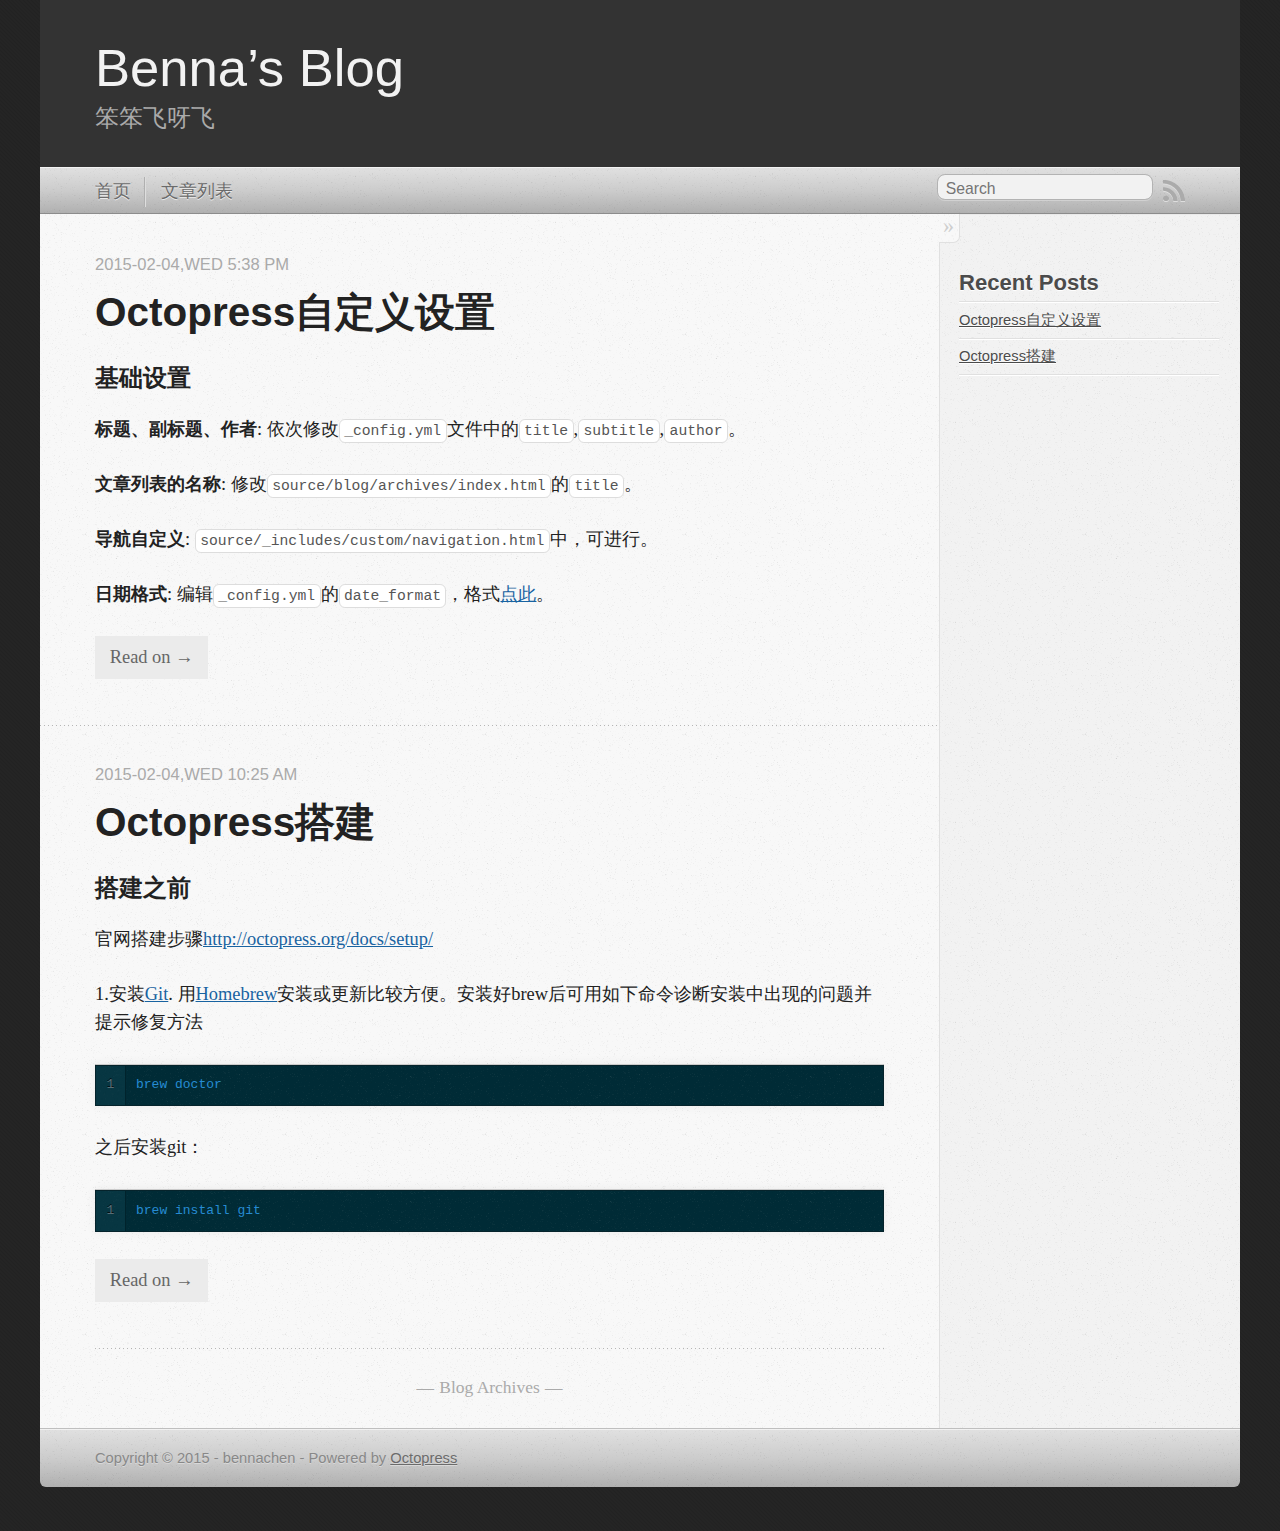
==== commit 2db1c118: "Site updated at 2015-02-07 02:49:27 UTC" ====
--- a/index.html
+++ b/index.html
@@ -9,7 +9,7 @@
   <meta name="author" content="bennachen">
 
   
-  <meta name="description" content="基础设置 标题、副标题、作者: 依次修改_config.yml文件中的title,subtitle,author。 文章列表的名称: 修改.source/blog/archives/index.html的title。 导航自定义: source/_includes/custom/ &hellip;">
+  <meta name="description" content="基础设置 标题、副标题、作者: 依次修改_config.yml文件中的title,subtitle,author。 文章列表的名称: 修改source/blog/archives/index.html的title。 导航自定义: source/_includes/custom/navigation &hellip;">
   
 
   <!-- http://t.co/dKP3o1e -->
@@ -92,7 +92,7 @@
 
 <p><strong>标题、副标题、作者</strong>: 依次修改<code>_config.yml</code>文件中的<code>title</code>,<code>subtitle</code>,<code>author</code>。</p>
 
-<p><strong>文章列表的名称</strong>: 修改<code>.source/blog/archives/index.html</code>的<code>title</code>。</p>
+<p><strong>文章列表的名称</strong>: 修改<code>source/blog/archives/index.html</code>的<code>title</code>。</p>
 
 <p><strong>导航自定义</strong>: <code>source/_includes/custom/navigation.html</code>中，可进行。</p>
 
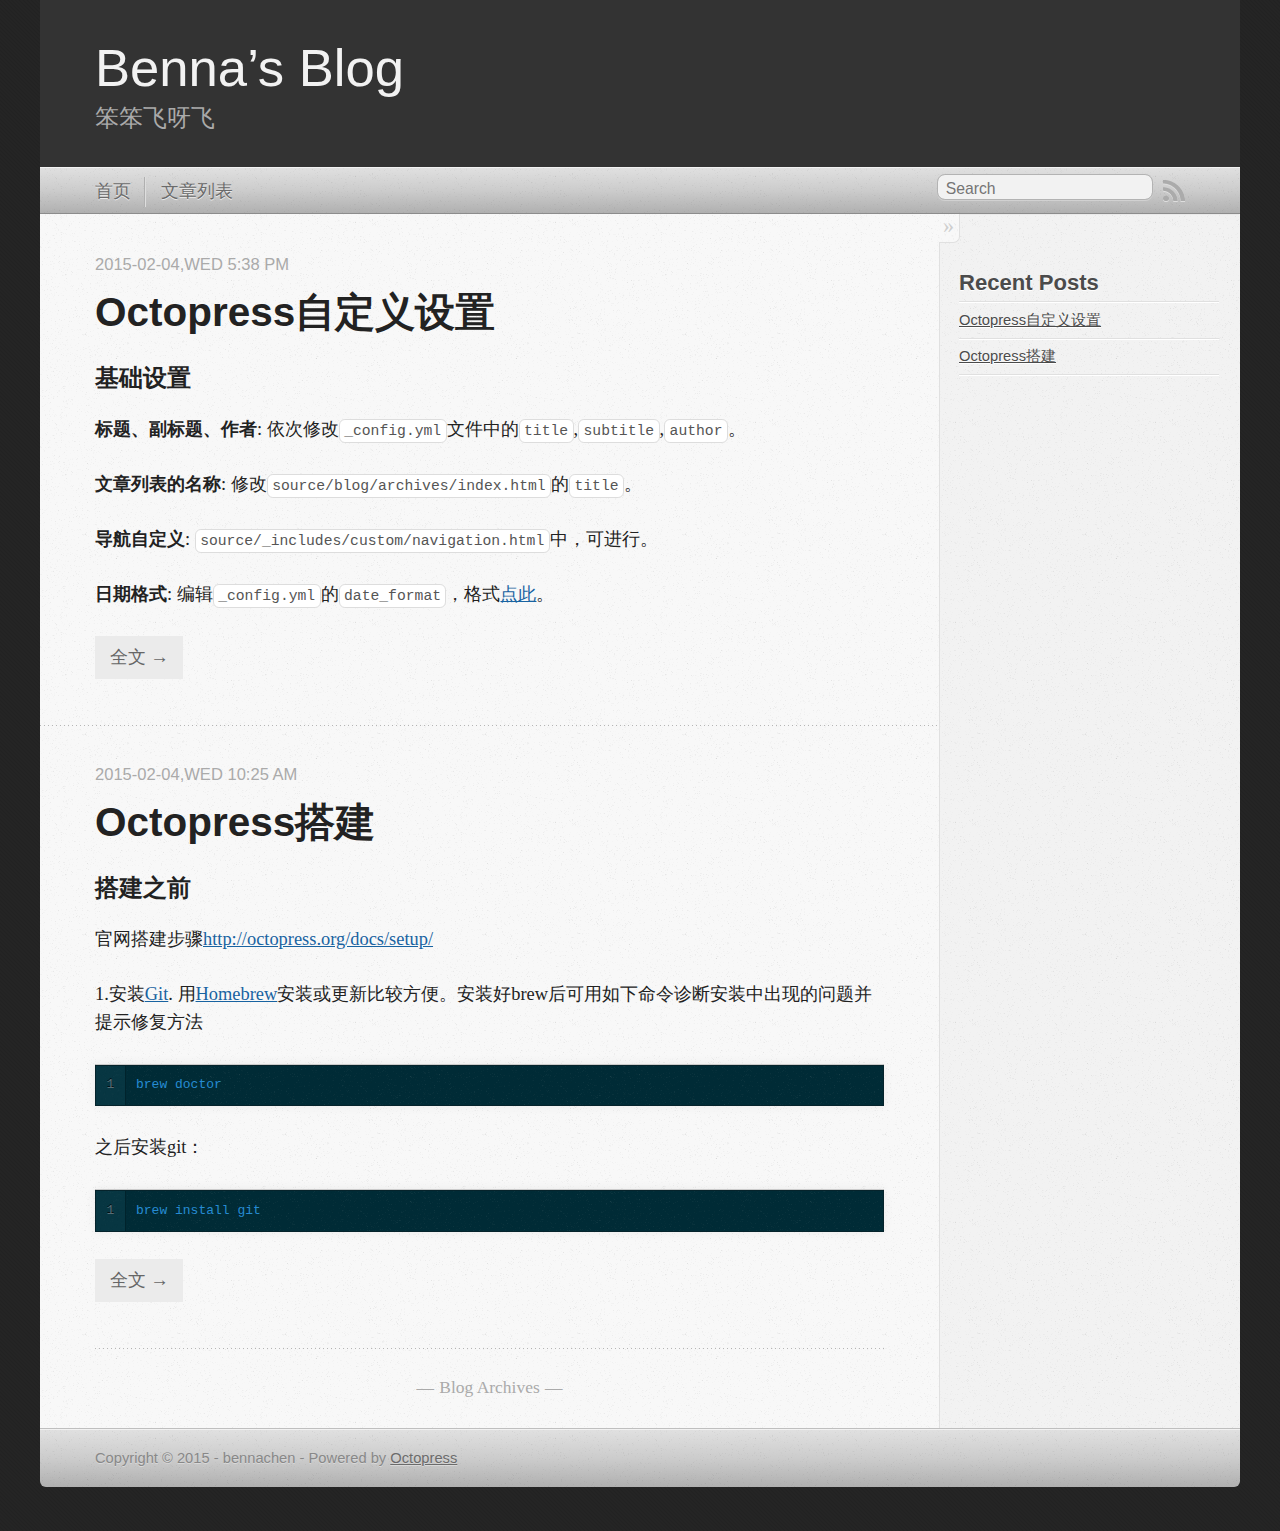
==== commit 6427ecac: "Site updated at 2015-02-13 02:16:13 UTC" ====
--- a/index.html
+++ b/index.html
@@ -72,7 +72,7 @@
       
   <header>
     
-      <h1 class="entry-title"><a href="/blog/2015/02/04/octopresszi-ding-yi-she-zhi/">Octopress自定义设置</a></h1>
+      <h1 class="entry-title"><a href="/blog/20150204/octopresszi-ding-yi-she-zhi/">Octopress自定义设置</a></h1>
     
     
       <p class="meta">
@@ -102,7 +102,7 @@
   
   
     <footer>
-      <a rel="full-article" href="/blog/2015/02/04/octopresszi-ding-yi-she-zhi/">Read on &rarr;</a>
+      <a rel="full-article" href="/blog/20150204/octopresszi-ding-yi-she-zhi/">全文 &rarr;</a>
     </footer>
   
 
@@ -114,7 +114,7 @@
       
   <header>
     
-      <h1 class="entry-title"><a href="/blog/2015/02/04/octopressda-jian/">Octopress搭建</a></h1>
+      <h1 class="entry-title"><a href="/blog/20150204/octopressda-jian/">Octopress搭建</a></h1>
     
     
       <p class="meta">
@@ -152,7 +152,7 @@
   
   
     <footer>
-      <a rel="full-article" href="/blog/2015/02/04/octopressda-jian/">Read on &rarr;</a>
+      <a rel="full-article" href="/blog/20150204/octopressda-jian/">全文 &rarr;</a>
     </footer>
   
 
@@ -172,11 +172,11 @@
   <ul id="recent_posts">
     
       <li class="post">
-        <a href="/blog/2015/02/04/octopresszi-ding-yi-she-zhi/">Octopress自定义设置</a>
+        <a href="/blog/20150204/octopresszi-ding-yi-she-zhi/">Octopress自定义设置</a>
       </li>
     
       <li class="post">
-        <a href="/blog/2015/02/04/octopressda-jian/">Octopress搭建</a>
+        <a href="/blog/20150204/octopressda-jian/">Octopress搭建</a>
       </li>
     
   </ul>
